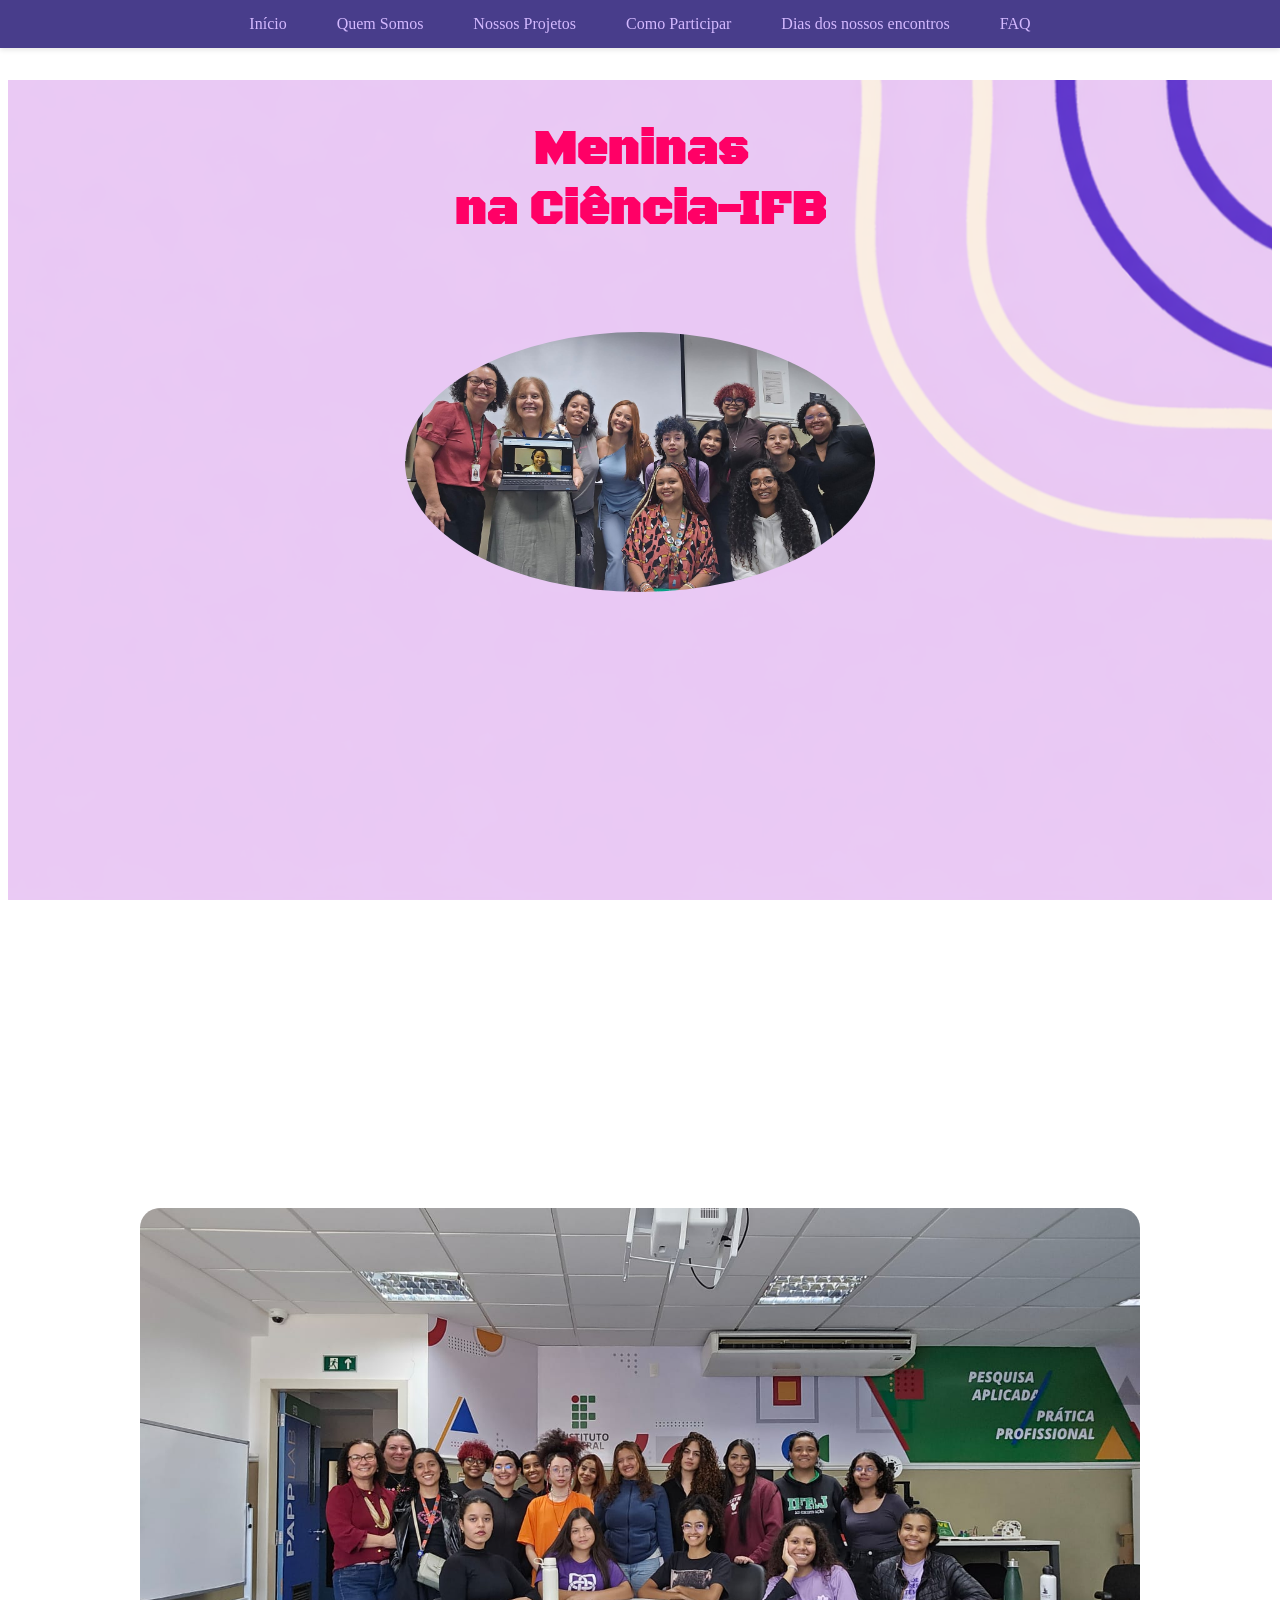
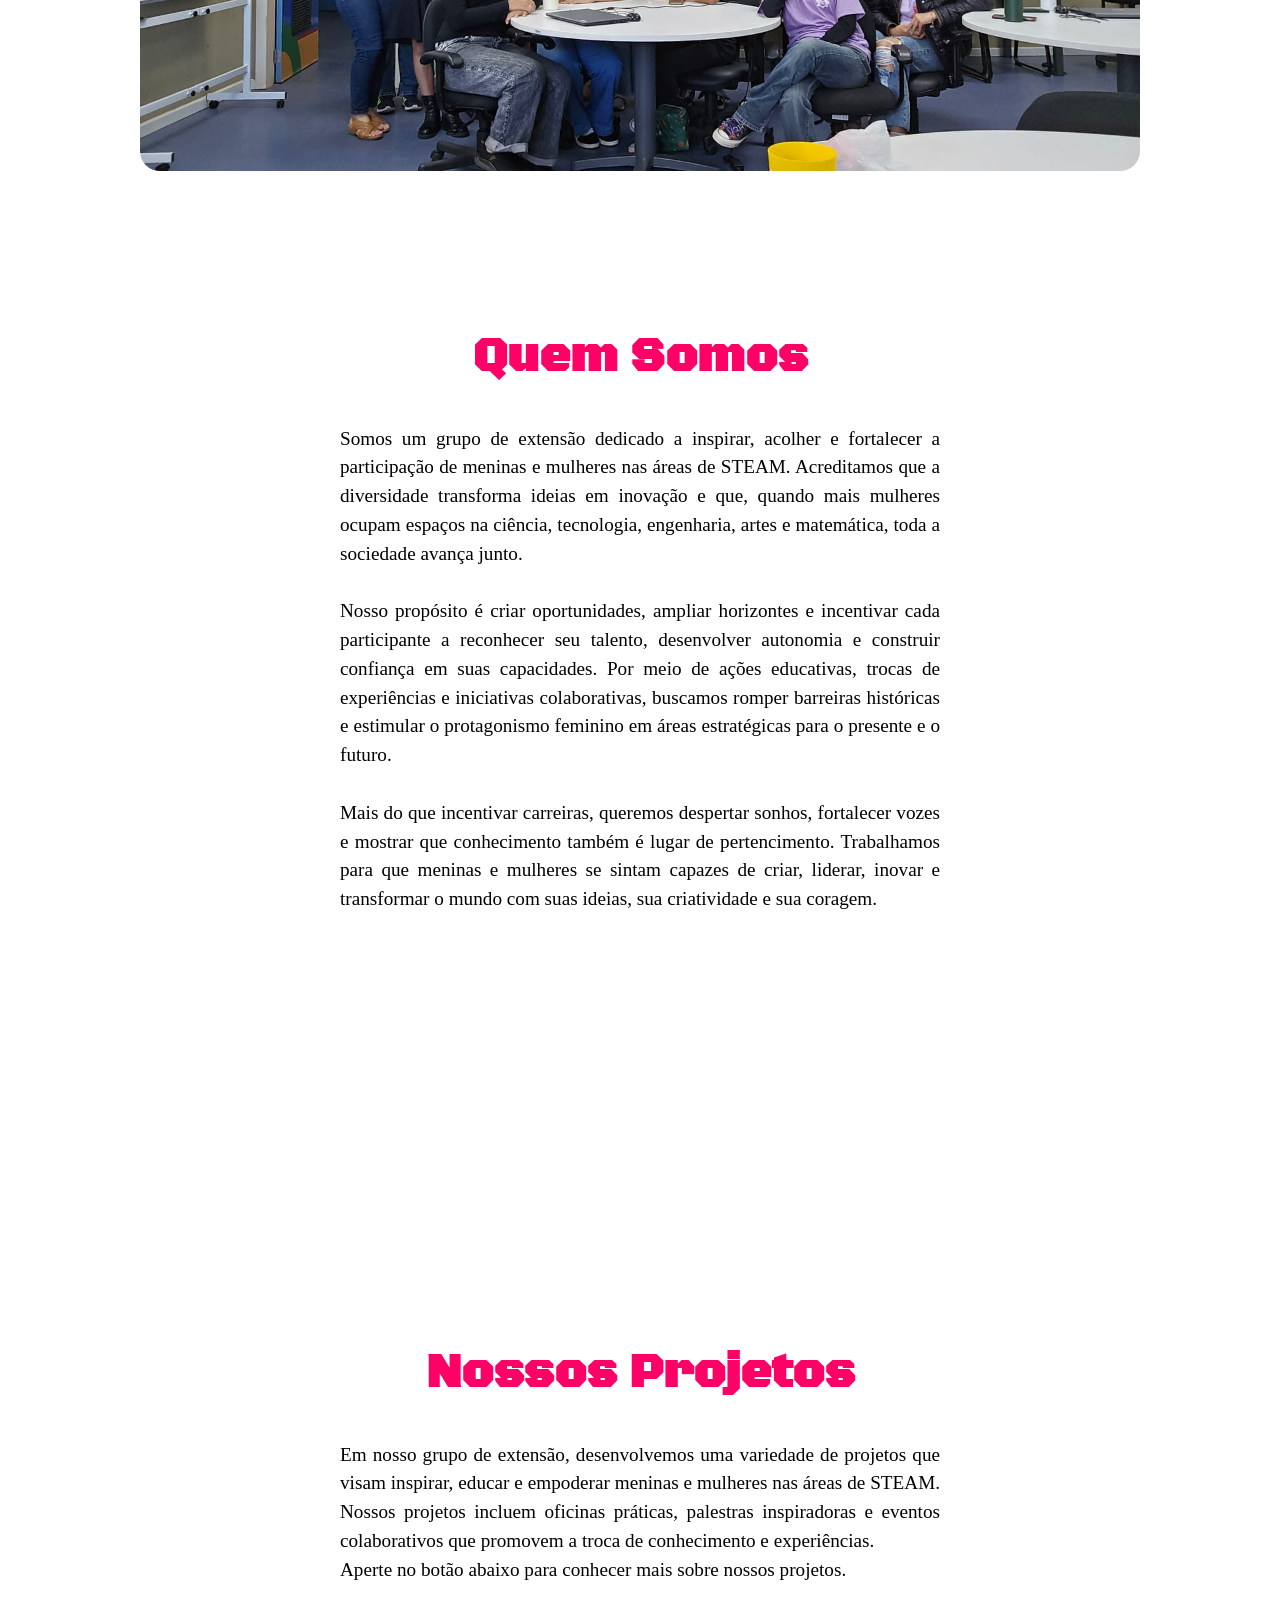
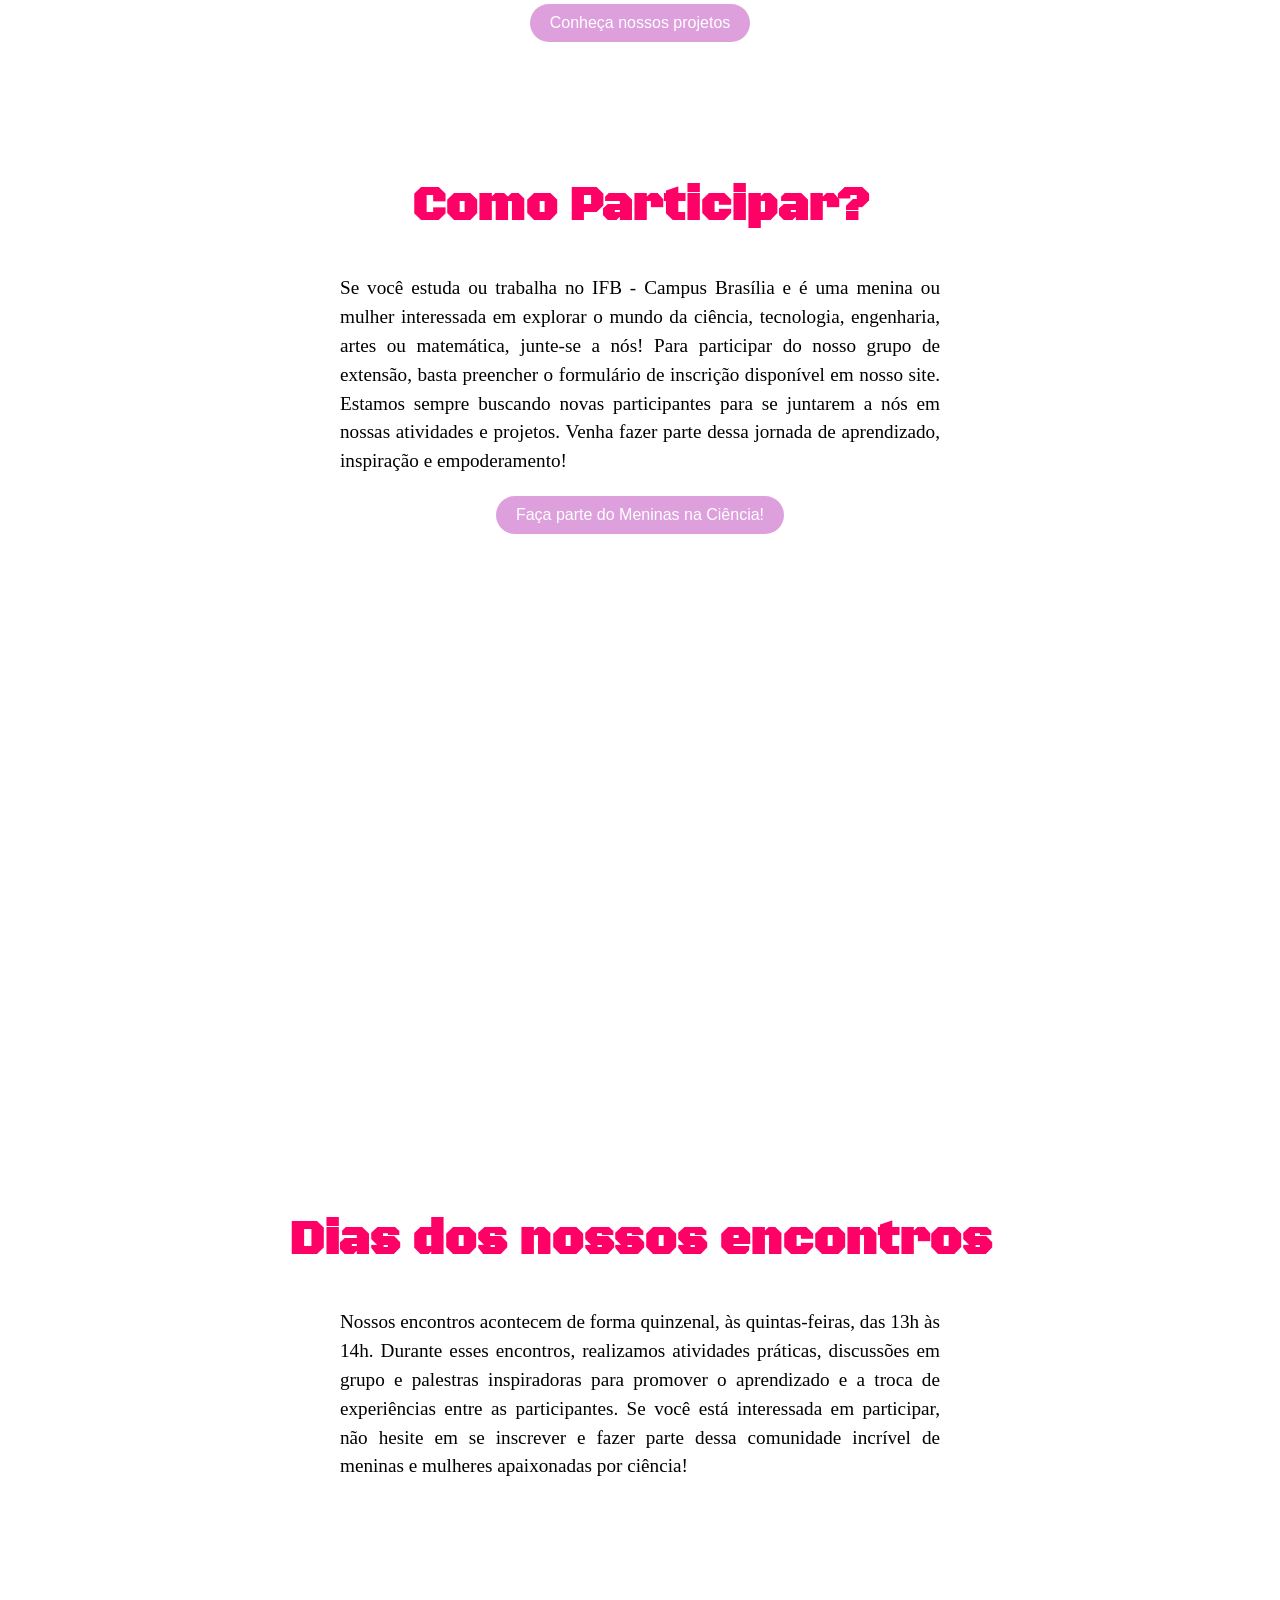
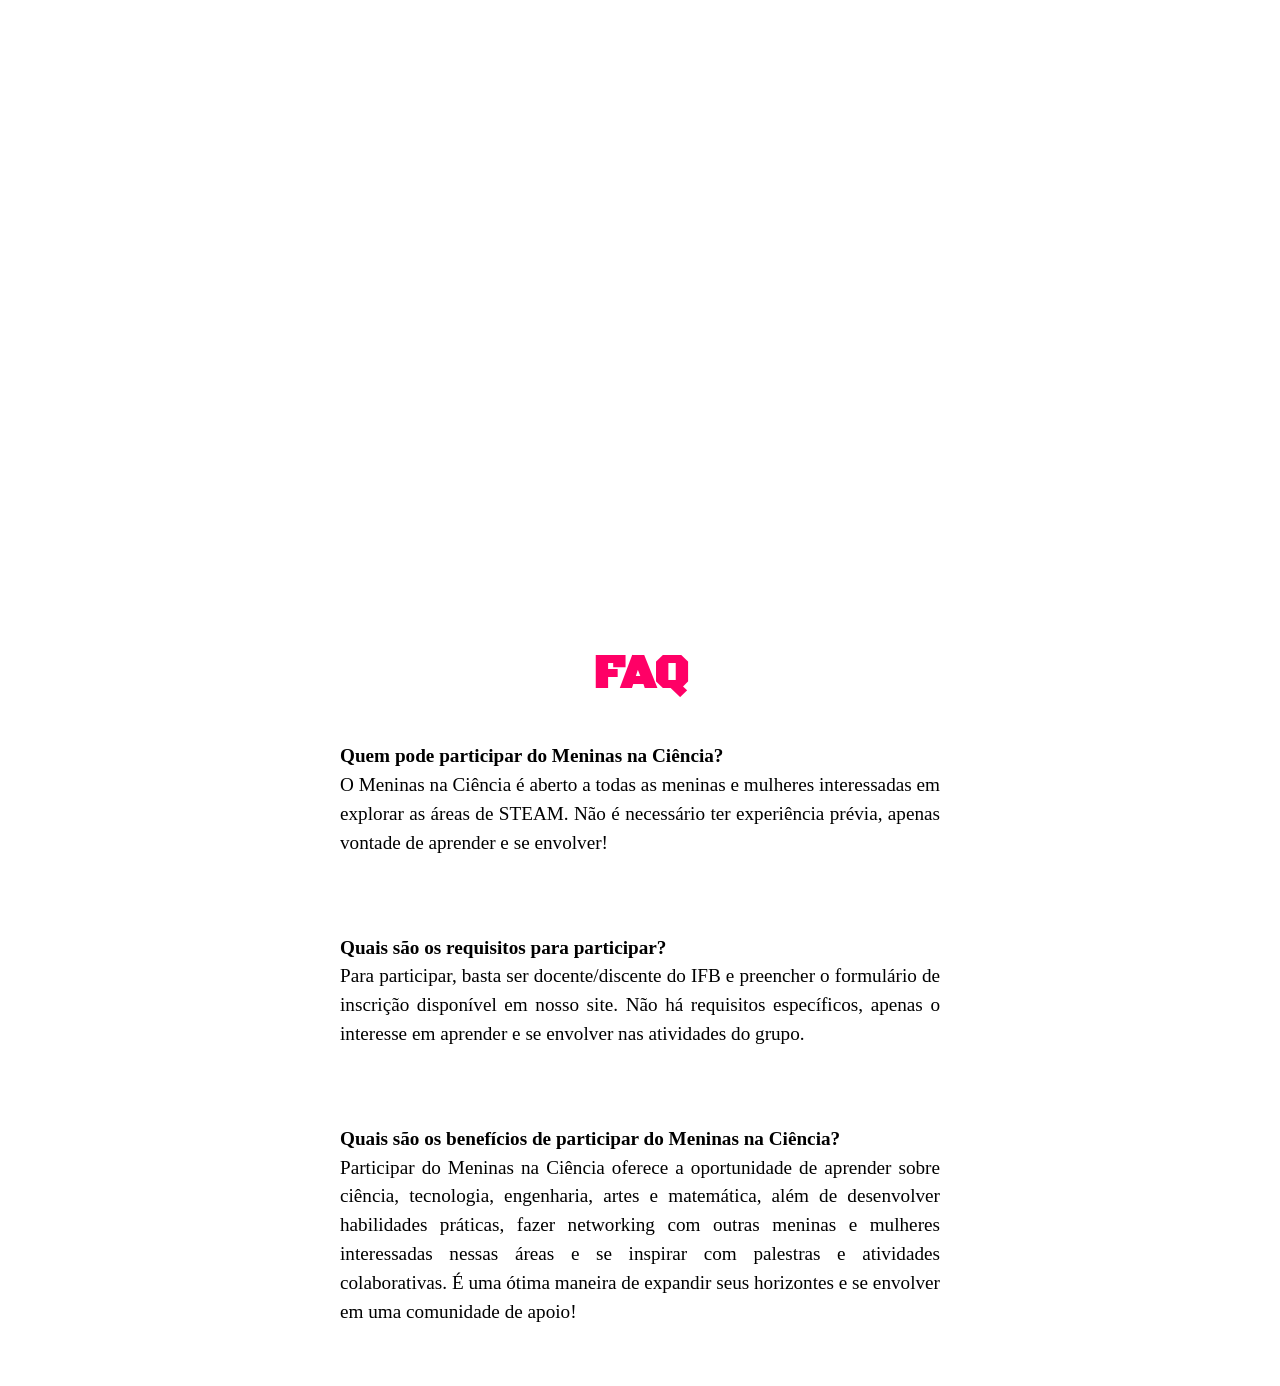
==== index.html @ 13a458b7 "Subindo meu site" ====
<!DOCTYPE html>
<html lang="en">
<head>
    <meta charset="UTF-8">
    <meta name="viewport" content="width=device-width, initial-scale=1.0">
    <link rel="stylesheet" href="styles.css">
    <link href="https://fonts.googleapis.com/css2?family=Black+Ops+One&display=swap" rel="stylesheet">
    <title>Site-Meninas-na-Ciência</title>
    
</head>
<body>
    <nav>
        <ul>
            <li><a href="#inicio">Início</a></li>
            <li><a href="#quem-somos">Quem Somos</a></li>
            <li><a href="#projetos">Nossos Projetos</a></li>
            <li><a href="#participar">Como Participar</a></li>
            <li><a href="#encontros">Dias dos nossos encontros</a></li>
            <li><a href="#faq">FAQ</a></li>
        </ul>
    </nav>

    <main id="inicio">
        <h1> Meninas </h1>
        <h1>na Ciência-IFB</h1> <br><br><br><br>
        <img src="assets/meninas_na_ciencia.jpeg" alt="Meninas na Ciência" class="img-meninas">
    </main>
    <br><br><br><br><br><br>
    <section id = img-mnc>
        <img src="assets/mnc.jpeg" alt="Meninas na Ciência - confraternização" class="img-meninas2">
    </section> <br><br><br><br>
    <section id="quem-somos">
        <h1>Quem Somos</h1> <br>
        <p>Somos um grupo de extensão dedicado a inspirar, acolher e fortalecer a participação de meninas e mulheres nas áreas de STEAM. Acreditamos que a diversidade transforma ideias em inovação e que, quando mais mulheres ocupam espaços na ciência, tecnologia, engenharia, artes e matemática, toda a sociedade avança junto.

<br><br>Nosso propósito é criar oportunidades, ampliar horizontes e incentivar cada participante a reconhecer seu talento, desenvolver autonomia e construir confiança em suas capacidades. Por meio de ações educativas, trocas de experiências e iniciativas colaborativas, buscamos romper barreiras históricas e estimular o protagonismo feminino em áreas estratégicas para o presente e o futuro.

<br><br>Mais do que incentivar carreiras, queremos despertar sonhos, fortalecer vozes e mostrar que conhecimento também é lugar de pertencimento. Trabalhamos para que meninas e mulheres se sintam capazes de criar, liderar, inovar e transformar o mundo com suas ideias, sua criatividade e sua coragem.</p>
    </section>
   <br><br>
    <section id="projetos">
        <h1>Nossos Projetos</h1> <br>
        <p>Em nosso grupo de extensão, desenvolvemos uma variedade de projetos que visam inspirar, educar e empoderar meninas e mulheres nas áreas de STEAM. Nossos projetos incluem oficinas práticas, palestras inspiradoras e eventos colaborativos que promovem a troca de conhecimento e experiências. <br> Aperte no botão abaixo para conhecer mais sobre nossos projetos.</p>
        <a href="projetos.html"><button class="btn-projetos">Conheça nossos projetos</button></a>
    </section>

    <br><br><br>
    <section id="participar">
        <h1>Como Participar?</h1> <br>
        <p>Se você estuda ou trabalha no IFB - Campus Brasília e é uma menina ou mulher interessada em explorar o mundo da ciência, tecnologia, engenharia, artes ou matemática, junte-se a nós! Para participar do nosso grupo de extensão, basta preencher o formulário de inscrição disponível em nosso site. Estamos sempre buscando novas participantes para se juntarem a nós em nossas atividades e projetos. Venha fazer parte dessa jornada de aprendizado, inspiração e empoderamento!</p>
        <a href="cadastro.html"><button class="btn-participar">Faça parte do Meninas na Ciência!</button></a>
    </section>
    <br><br><br>
    <section id="encontros">
        <h1>Dias dos nossos encontros</h1> <br>
        <p>Nossos encontros acontecem de forma quinzenal, às quintas-feiras, das 13h às 14h. Durante esses encontros, realizamos atividades práticas, discussões em grupo e palestras inspiradoras para promover o aprendizado e a troca de experiências entre as participantes. Se você está interessada em participar, não hesite em se inscrever e fazer parte dessa comunidade incrível de meninas e mulheres apaixonadas por ciência!</p>
    </section>

    <br><br><br>
    <section id="faq">
        <h1>FAQ</h1> <br>
        <p><strong>Quem pode participar do Meninas na Ciência?</strong><br>
        O Meninas na Ciência é aberto a todas as meninas e mulheres interessadas em explorar as áreas de STEAM. Não é necessário ter experiência prévia, apenas vontade de aprender e se envolver!</p>
        <br><br>
        <p><strong>Quais são os requisitos para participar?</strong><br>
        Para participar, basta ser docente/discente do IFB e preencher o formulário de inscrição disponível em nosso site. Não há requisitos específicos, apenas o interesse em aprender e se envolver nas atividades do grupo.</p>
        <br><br>
        <p><strong>Quais são os benefícios de participar do Meninas na Ciência?</strong><br>
        Participar do Meninas na Ciência oferece a oportunidade de aprender sobre ciência, tecnologia, engenharia, artes e matemática, além de desenvolver habilidades práticas, fazer networking com outras meninas e mulheres interessadas nessas áreas e se inspirar com palestras e atividades colaborativas. É uma ótima maneira de expandir seus horizontes e se envolver em uma comunidade de apoio!</p>
    </section>
</body>
</html>
---- styles.css ----
body {
  margin-top: 80px; 
  
  text-align: center;
  padding: 0;
  height: 100vh; 

}
#inicio {
  background-image: url('assets/img_fundo.png'); 
  background-size: cover; 
  background-repeat: no-repeat; 
  background-position: center; 
  background-attachment: fixed;
  padding: 40px 0;
  min-height: 100vh;
}
#quem-somos {
background-image: url('assets/img_fundo.png'); 
  background-size: cover; 
  background-repeat: no-repeat; 
  background-position: center; 
  background-attachment: fixed;
  padding: 40px 0;
  min-height: 100vh;
}

#projetos,#img-mnc,#faq {
  background-color: white;
  background-size: cover; 
  background-repeat: no-repeat; 
  background-position: center; 
  background-attachment: fixed;
  padding: 40px 0;
  min-height: 10vh;
}
#participar, #encontros {
  background-image: url('assets/img2_fundo.png'); 
  background-size: cover; 
  background-repeat: no-repeat; 
  background-position: center; 
  background-attachment: fixed;
  padding: 40px 0;
  min-height: 100vh;
}
.img-meninas {
  width: 470px;
  height: 260px;
  border-radius: 50%;
  object-fit: cover;
  margin: 20px auto;
}

.img-meninas2 {
  width: 100%;
  max-width: 1000px;
  border-radius: 20px;     
  object-fit: cover;
}
h1 {
  font-family:'Black Ops One', cursive;
  font-size: 3em; 
  margin-bottom: 20px; 
  margin-block-start: 0;
  margin-block-end: 0;
  color:#ff0066;
}
nav {
  position: fixed;           
  top: 0;                    
  left: 0;
  right: 0;                  
  background-color:darkslateblue ;    
  z-index: 1000;            
  box-shadow: 0 2px 5px rgba(0, 0, 0, 0.1); 
}

nav ul {
  display: flex;             
  justify-content: center;   
  list-style: none;          
  padding: 0;               
  margin: 0;
  gap: 30px;                
}

nav a {
  display: block;
  padding: 15px 10px;        
  text-decoration: none;
  color: rgb(212, 185, 255);            
}

nav a:hover {
  color: white;          
}

p {
  font-size: 1.2em; 
  line-height: 1.5; 
  margin: 20px auto; 
  max-width: 600px; 
  color: black;
  text-align: justify;
}
button {
  padding: 10px 20px;
  font-size: 1em;
  color: rgb(255, 255, 255);
  background-color:plum; 
  border: none;
  border-radius: 40px;
  cursor: pointer;
}
.participantes {
  transition: all 0.3s ease;
}

.participantes:hover {
  transform: scale(1.1);
  box-shadow: 0 0 10px rgba(255, 105, 180, 0.5); 
}
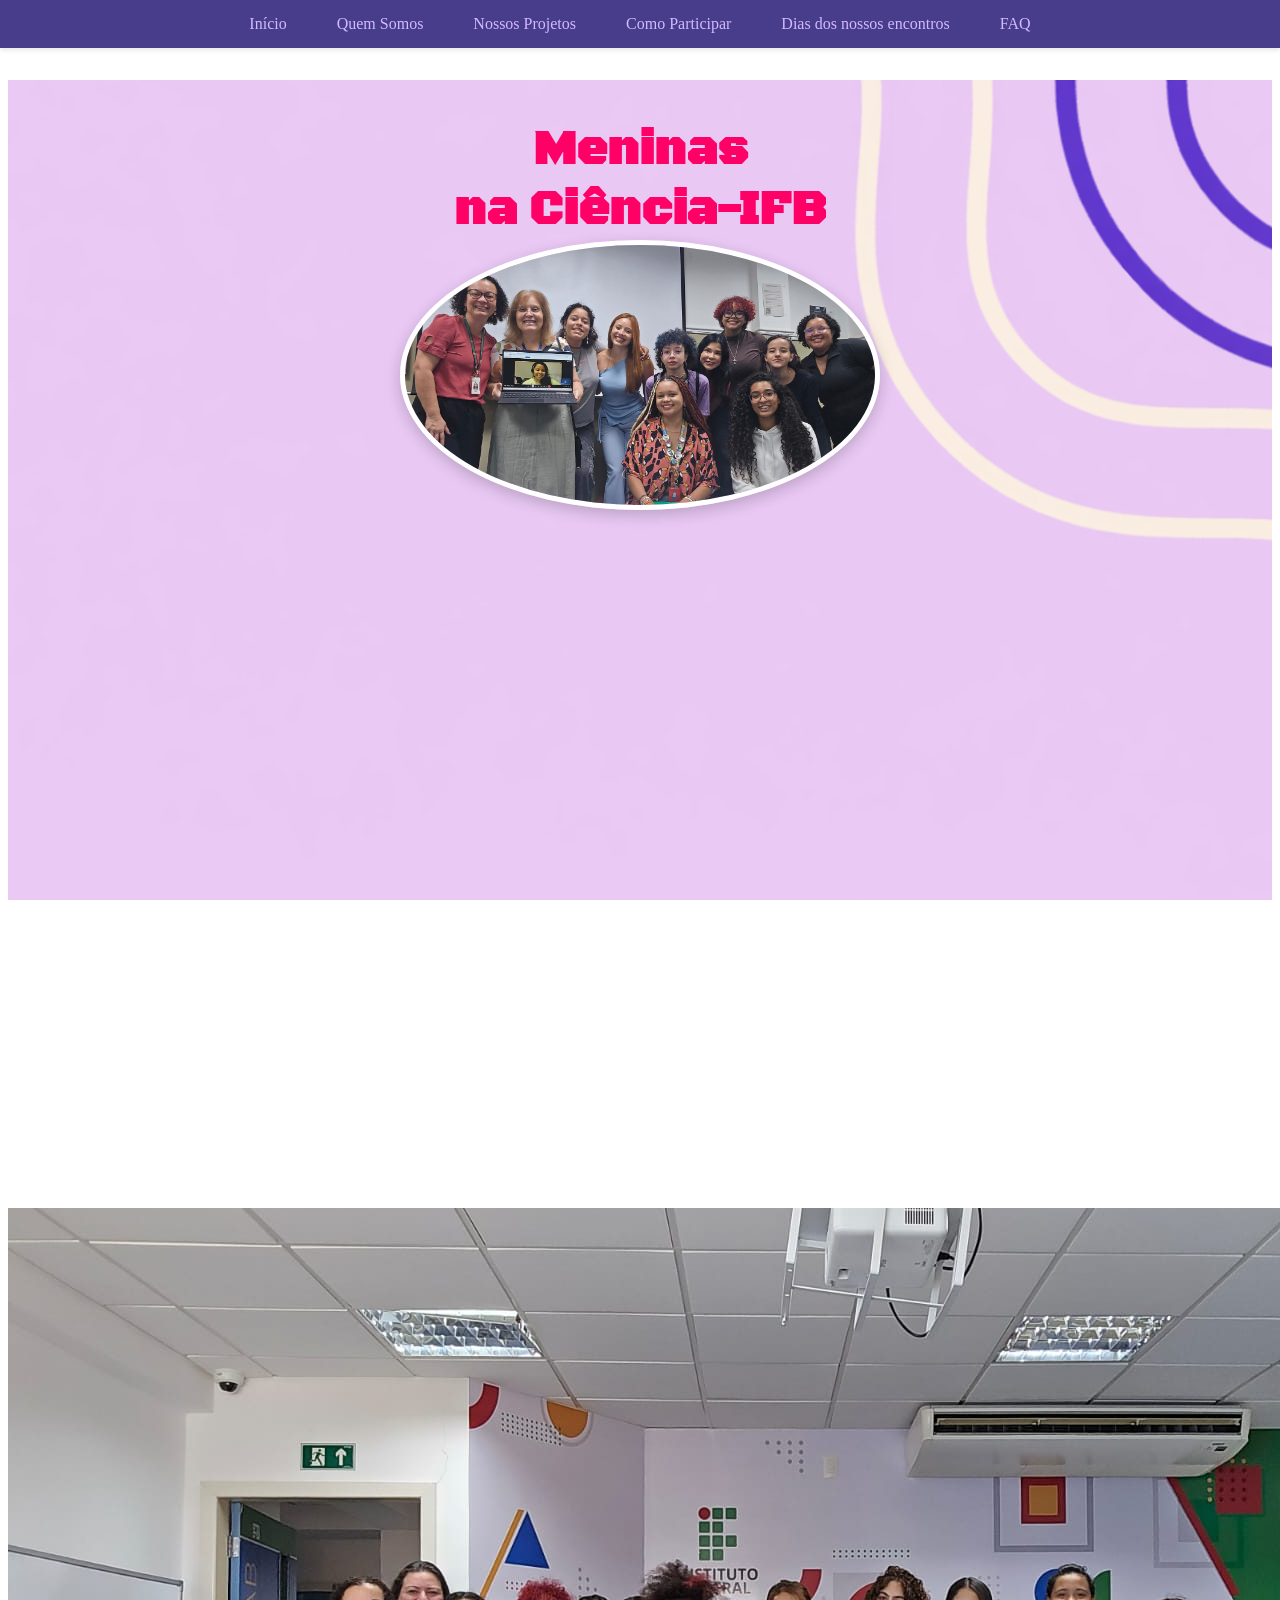
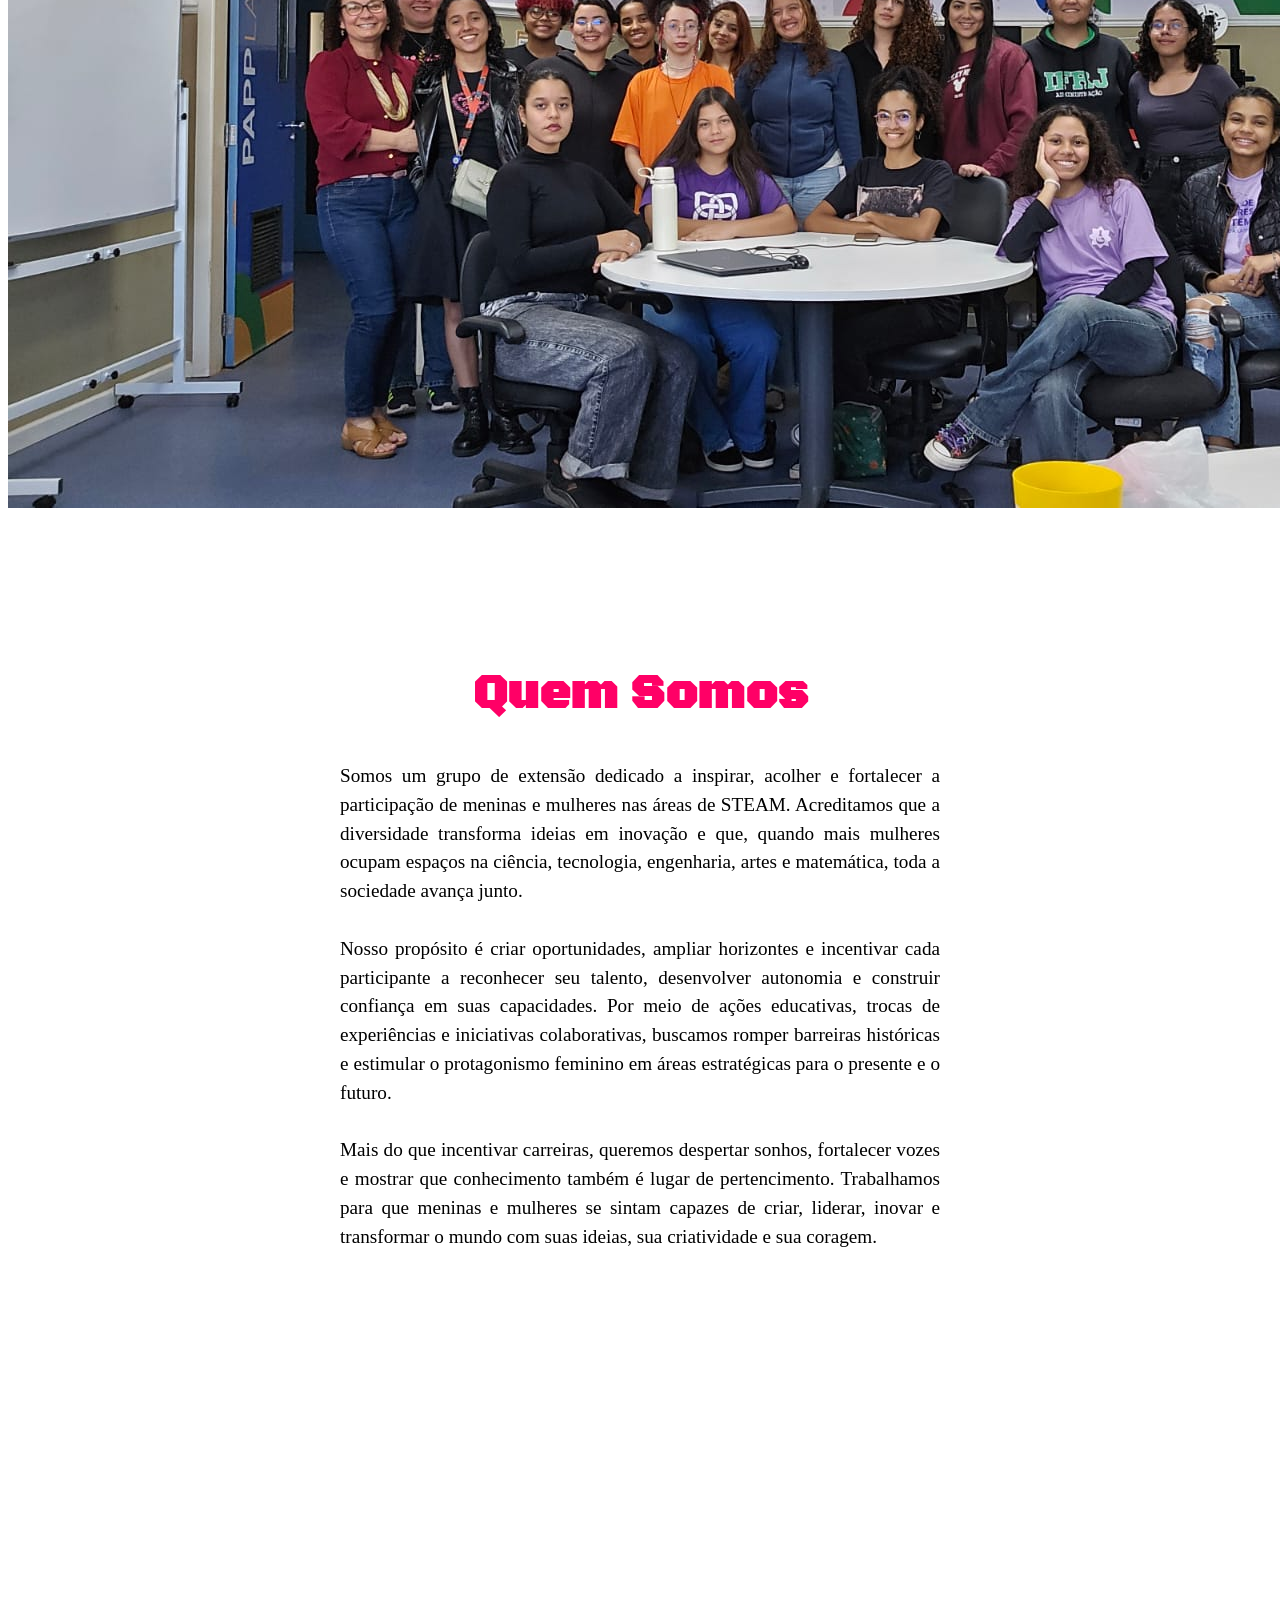
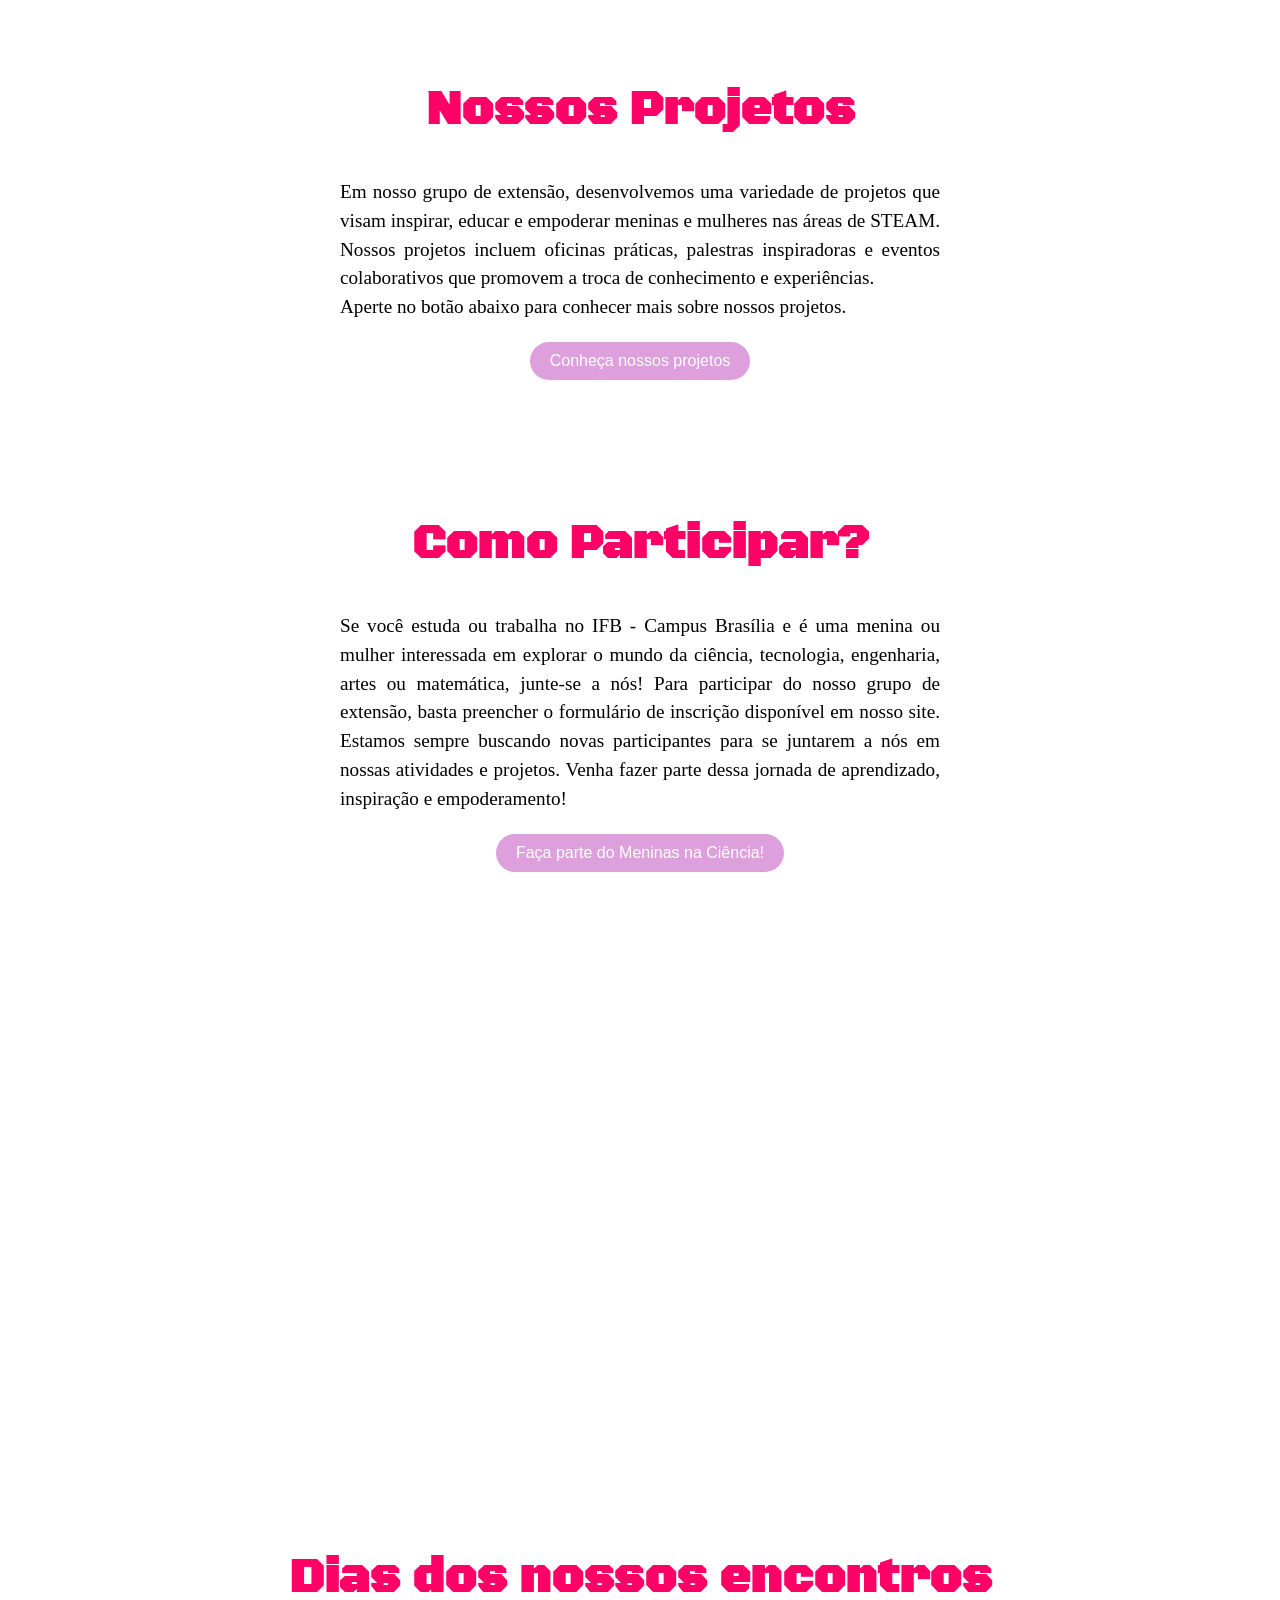
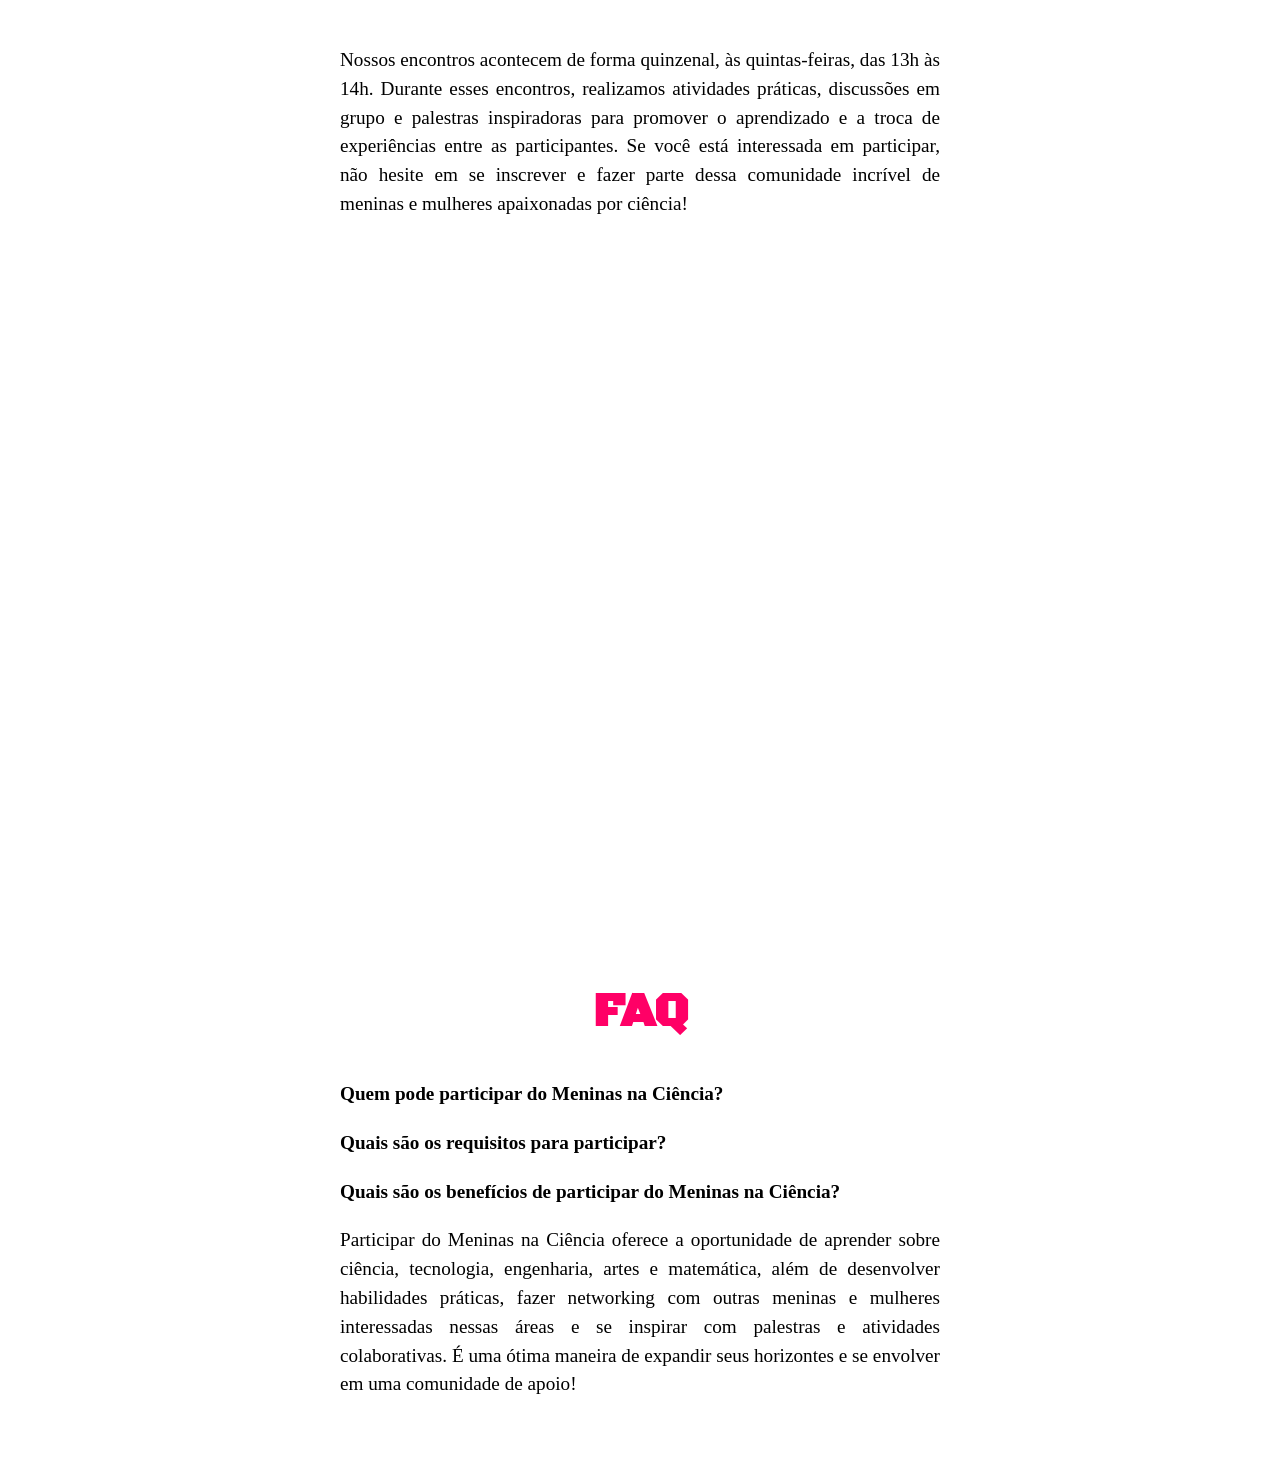
==== commit 54374948: "Salvando meus ajustes e testes antes da atualização" ====
--- a/index.html
+++ b/index.html
@@ -1,10 +1,11 @@
 <!DOCTYPE html>
-<html lang="en">
+<html lang="pt-BR">
 <head>
     <meta charset="UTF-8">
     <meta name="viewport" content="width=device-width, initial-scale=1.0">
-    <link rel="stylesheet" href="styles.css">
+    <link rel="stylesheet" href="css/styles.css">
     <link href="https://fonts.googleapis.com/css2?family=Black+Ops+One&display=swap" rel="stylesheet">
+    <link rel="icon" type="image/png" href="assets/img_site/img_logo.png">
     <title>Site-Meninas-na-Ciência</title>
     
 </head>
@@ -20,14 +21,18 @@
         </ul>
     </nav>
 
-    <main id="inicio">
-        <h1> Meninas </h1>
-        <h1>na Ciência-IFB</h1> <br><br><br><br>
-        <img src="assets/meninas_na_ciencia.jpeg" alt="Meninas na Ciência" class="img-meninas">
-    </main>
+<main id="inicio" class="hero-section">
+    <div class="container">
+        <h1 class="titulo-principal">Meninas <br><span>na Ciência-IFB</span></h1>
+        <div class="moldura-foto">
+            <img src="assets/img_site/meninas_na_ciencia.jpeg" alt="Meninas na Ciência" class="img-meninas">
+        </div>
+    </div>
+</main>
+
     <br><br><br><br><br><br>
-    <section id = img-mnc>
-        <img src="assets/mnc.jpeg" alt="Meninas na Ciência - confraternização" class="img-meninas2">
+    <section id="img-mnc">
+        <img src="assets/img_site/mnc.jpeg" alt="Meninas na Ciência - confraternização" class="img-meninas2">
     </section> <br><br><br><br>
     <section id="quem-somos">
         <h1>Quem Somos</h1> <br>
@@ -41,14 +46,14 @@
     <section id="projetos">
         <h1>Nossos Projetos</h1> <br>
         <p>Em nosso grupo de extensão, desenvolvemos uma variedade de projetos que visam inspirar, educar e empoderar meninas e mulheres nas áreas de STEAM. Nossos projetos incluem oficinas práticas, palestras inspiradoras e eventos colaborativos que promovem a troca de conhecimento e experiências. <br> Aperte no botão abaixo para conhecer mais sobre nossos projetos.</p>
-        <a href="projetos.html"><button class="btn-projetos">Conheça nossos projetos</button></a>
+        <a href="pages/projetos.html"><button class="btn-projetos">Conheça nossos projetos</button></a>
     </section>
 
     <br><br><br>
     <section id="participar">
         <h1>Como Participar?</h1> <br>
         <p>Se você estuda ou trabalha no IFB - Campus Brasília e é uma menina ou mulher interessada em explorar o mundo da ciência, tecnologia, engenharia, artes ou matemática, junte-se a nós! Para participar do nosso grupo de extensão, basta preencher o formulário de inscrição disponível em nosso site. Estamos sempre buscando novas participantes para se juntarem a nós em nossas atividades e projetos. Venha fazer parte dessa jornada de aprendizado, inspiração e empoderamento!</p>
-        <a href="cadastro.html"><button class="btn-participar">Faça parte do Meninas na Ciência!</button></a>
+        <a href="pages/cadastro.html"><button class="btn-participar">Faça parte do Meninas na Ciência!</button></a>
     </section>
     <br><br><br>
     <section id="encontros">
@@ -59,14 +64,35 @@
     <br><br><br>
     <section id="faq">
         <h1>FAQ</h1> <br>
-        <p><strong>Quem pode participar do Meninas na Ciência?</strong><br>
-        O Meninas na Ciência é aberto a todas as meninas e mulheres interessadas em explorar as áreas de STEAM. Não é necessário ter experiência prévia, apenas vontade de aprender e se envolver!</p>
-        <br><br>
-        <p><strong>Quais são os requisitos para participar?</strong><br>
-        Para participar, basta ser docente/discente do IFB e preencher o formulário de inscrição disponível em nosso site. Não há requisitos específicos, apenas o interesse em aprender e se envolver nas atividades do grupo.</p>
-        <br><br>
-        <p><strong>Quais são os benefícios de participar do Meninas na Ciência?</strong><br>
-        Participar do Meninas na Ciência oferece a oportunidade de aprender sobre ciência, tecnologia, engenharia, artes e matemática, além de desenvolver habilidades práticas, fazer networking com outras meninas e mulheres interessadas nessas áreas e se inspirar com palestras e atividades colaborativas. É uma ótima maneira de expandir seus horizontes e se envolver em uma comunidade de apoio!</p>
+
+        <div class="faq-item">
+            <div class="pergunta-faq">
+                <p><strong>Quem pode participar do Meninas na Ciência?</strong></p>
+            </div>
+            <div class="resposta-faq" style="display: none;">    
+                <p>O Meninas na Ciência é aberto a todas as meninas e mulheres interessadas em explorar as áreas de STEAM. Não é necessário ter experiência prévia, apenas vontade de aprender e se envolver!</p>
+            </div>
+
+            <div class="faq-item">
+                <div class="pergunta-faq">        
+                    <p><strong>Quais são os requisitos para participar?</strong></p>
+                </div>
+                <div class="resposta-faq" style="display: none;">
+                    <p>Para participar, basta ser docente/discente do IFB e preencher o formulário de inscrição disponível em nosso site. Não há requisitos específicos, apenas o interesse em aprender e se envolver nas atividades do grupo.</p>
+                </div>
+            </div>
+
+            <div class="faq-item">
+                <div class="pergunta-faq">
+                    <p><strong>Quais são os benefícios de participar do Meninas na Ciência?</strong></p>
+                </div>
+                <div class="resposta-faq">
+                    <p>Participar do Meninas na Ciência oferece a oportunidade de aprender sobre ciência, tecnologia, engenharia, artes e matemática, além de desenvolver habilidades práticas, fazer networking com outras meninas e mulheres interessadas nessas áreas e se inspirar com palestras e atividades colaborativas. É uma ótima maneira de expandir seus horizontes e se envolver em uma comunidade de apoio!</p>
+                </div>
+            </div>
+        </div>
     </section>
+
+    <script src="script.js"></script>
 </body>
 </html>
--- a/css/styles.css
+++ b/css/styles.css
@@ -0,0 +1,132 @@
+body {
+  margin-top: 80px; 
+  
+  text-align: center;
+  padding: 0;
+  height: 100vh; 
+
+}
+#inicio {
+  background-image: url('../assets/img_site/img_fundo.png'); 
+  background-size: cover; 
+  background-repeat: no-repeat; 
+  background-position: center; 
+  background-attachment: fixed;
+  padding: 40px 0;
+  min-height: 100vh;
+}
+#quem-somos {
+background-image: url('../assets/img_site/img_fundo.png'); 
+  background-size: cover; 
+  background-repeat: no-repeat; 
+  background-position: center; 
+  background-attachment: fixed;
+  padding: 40px 0;
+  min-height: 100vh;
+}
+
+#projetos,#img-mnc,#faq {
+  background-color: white;
+  background-size: cover; 
+  background-repeat: no-repeat; 
+  background-position: center; 
+  background-attachment: fixed;
+  padding: 40px 0;
+  min-height: 10vh;
+}
+#participar, #encontros {
+  background-image: url('../assets/img_site/img2_fundo.png'); 
+  background-size: cover; 
+  background-repeat: no-repeat; 
+  background-position: center; 
+  background-attachment: fixed;
+  padding: 40px 0;
+  min-height: 100vh;
+}
+
+.moldura-foto {
+    width: 470px;
+    height: 260px;
+    margin: 0 auto;
+    border-radius: 50% / 50%; 
+    overflow: hidden;
+    border: 5px solid white;
+     box-shadow: 0 5px 15px rgba(0,0,0,0.2);
+}
+
+.img-meninas {
+    width: 100%;
+    height: 100%;
+    object-fit: cover;
+    margin: 0; 
+}
+
+
+.ativo {
+    color: white !important; 
+    border-bottom: 2px solid #ff0066;
+}
+
+h1 {
+  font-family:'Black Ops One', cursive;
+  font-size: 3em; 
+  margin-bottom: 20px; 
+  margin-block-start: 0;
+  margin-block-end: 0;
+  color:#ff0066;
+}
+nav {
+  position: fixed;           
+  top: 0;                    
+  left: 0;
+  right: 0;                  
+  background-color:darkslateblue ;    
+  z-index: 1000;            
+  box-shadow: 0 2px 5px rgba(0, 0, 0, 0.1); 
+}
+
+nav ul {
+  display: flex;             
+  justify-content: center;   
+  list-style: none;          
+  padding: 0;               
+  margin: 0;
+  gap: 30px;                
+}
+
+nav a {
+  display: block;
+  padding: 15px 10px;        
+  text-decoration: none;
+  color: rgb(212, 185, 255);            
+}
+
+nav a:hover {
+  color: white;          
+}
+
+p {
+  font-size: 1.2em; 
+  line-height: 1.5; 
+  margin: 20px auto; 
+  max-width: 600px; 
+  color: black;
+  text-align: justify;
+}
+button {
+  padding: 10px 20px;
+  font-size: 1em;
+  color: rgb(255, 255, 255);
+  background-color:plum; 
+  border: none;
+  border-radius: 40px;
+  cursor: pointer;
+}
+.participantes {
+  transition: all 0.3s ease;
+}
+
+.participantes:hover {
+  transform: scale(1.1);
+  box-shadow: 0 0 10px rgba(255, 105, 180, 0.5); 
+}
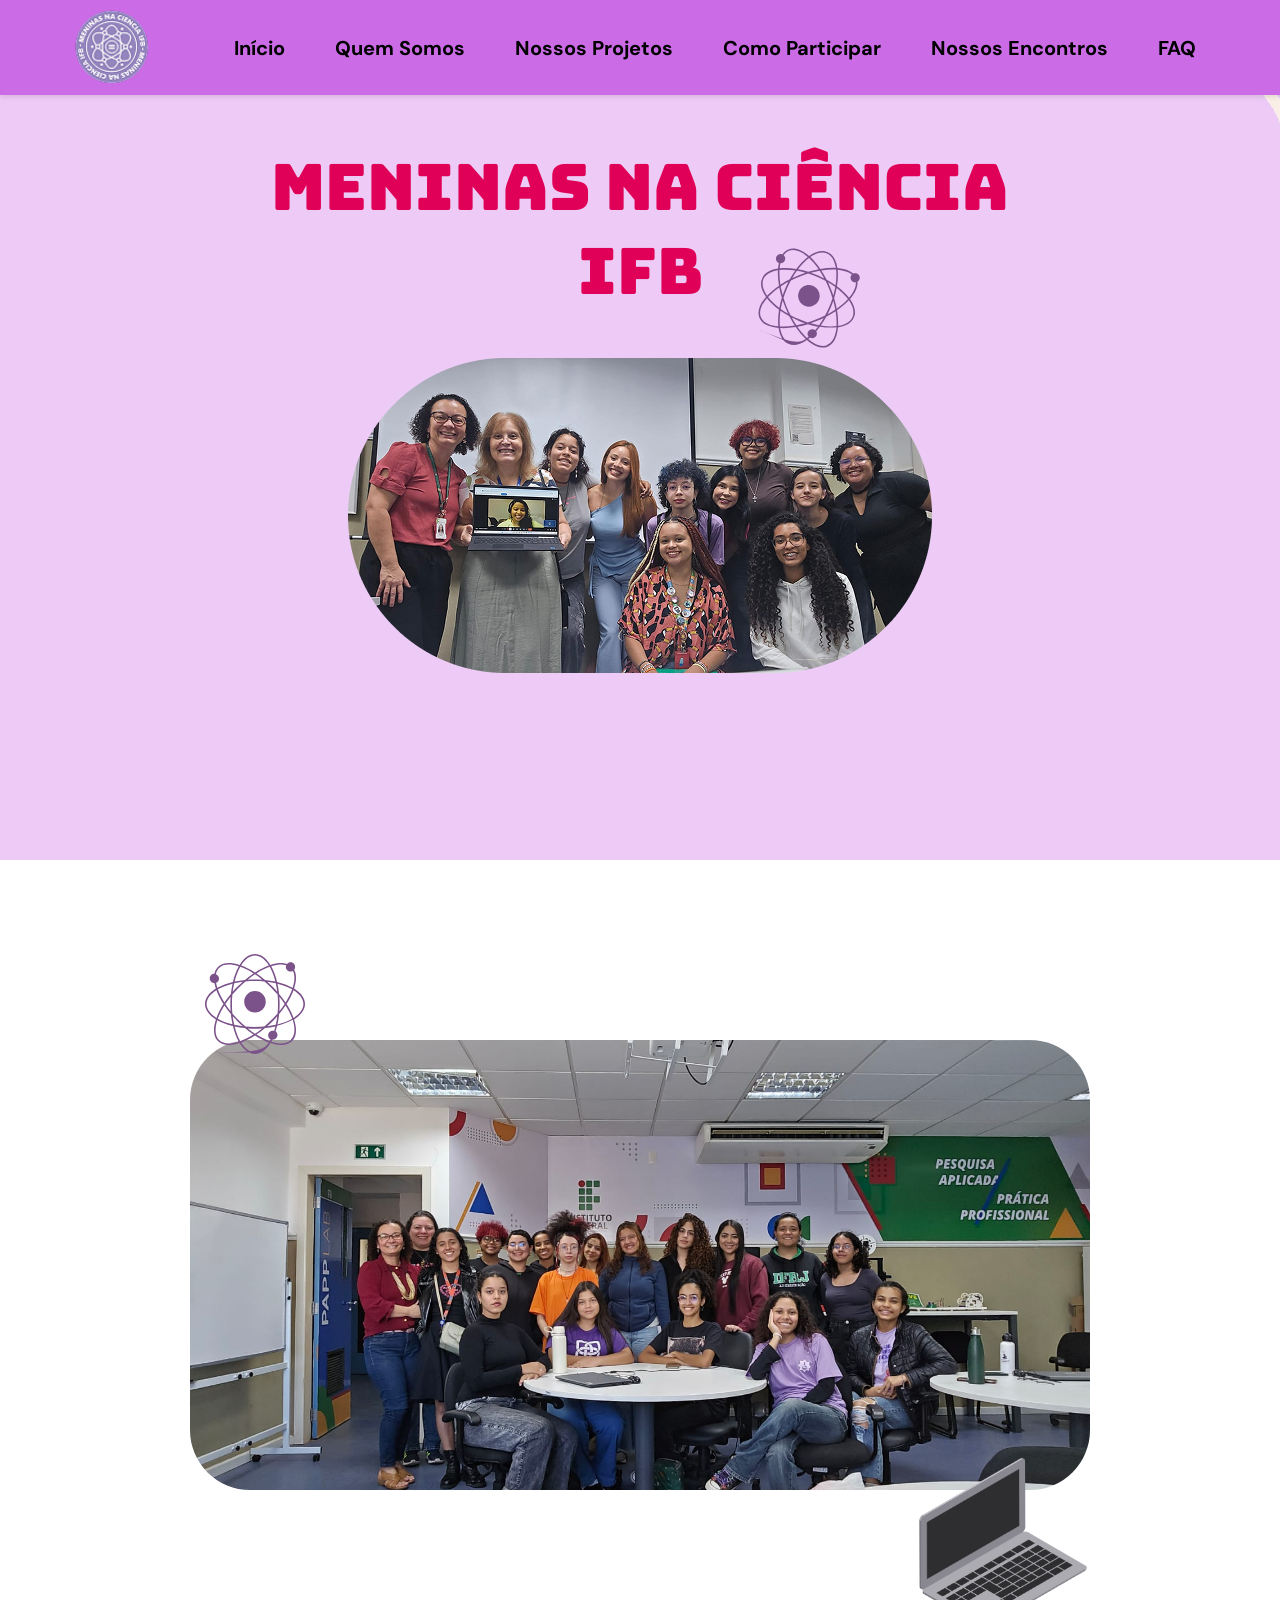
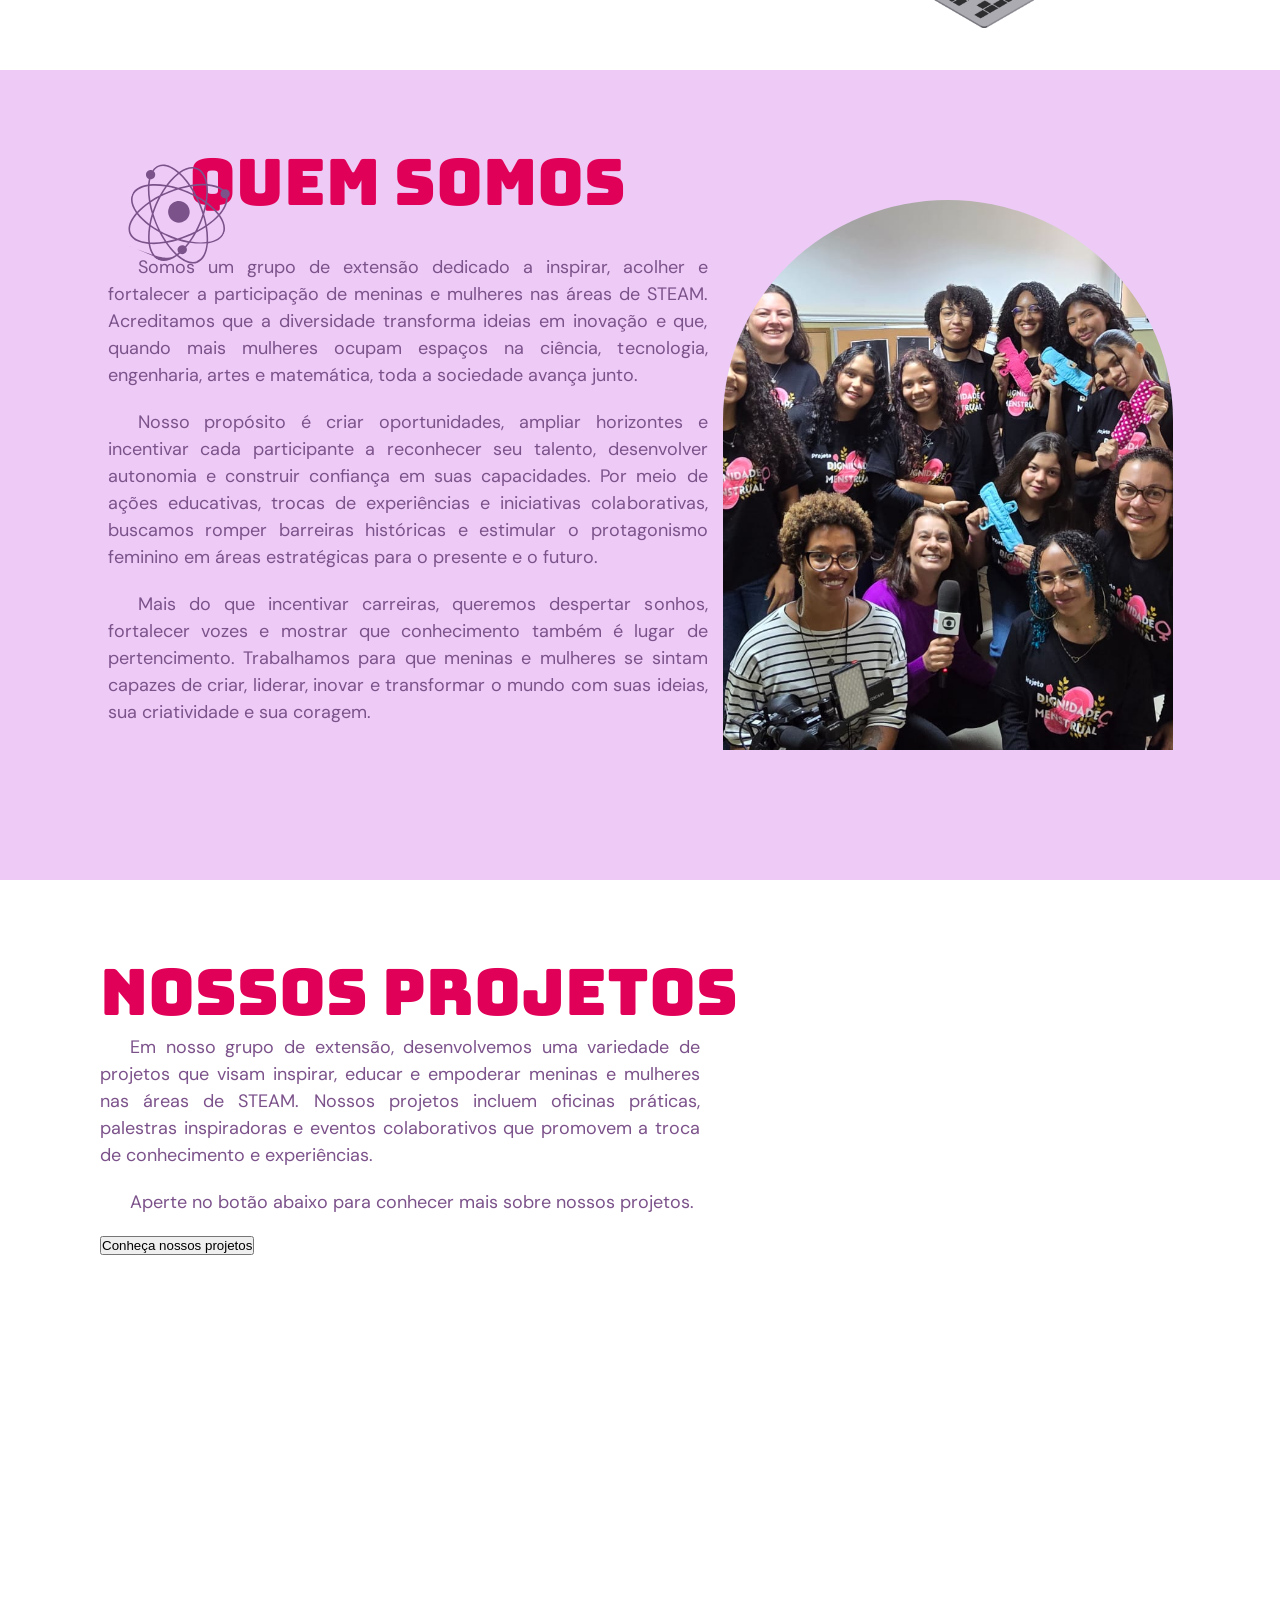
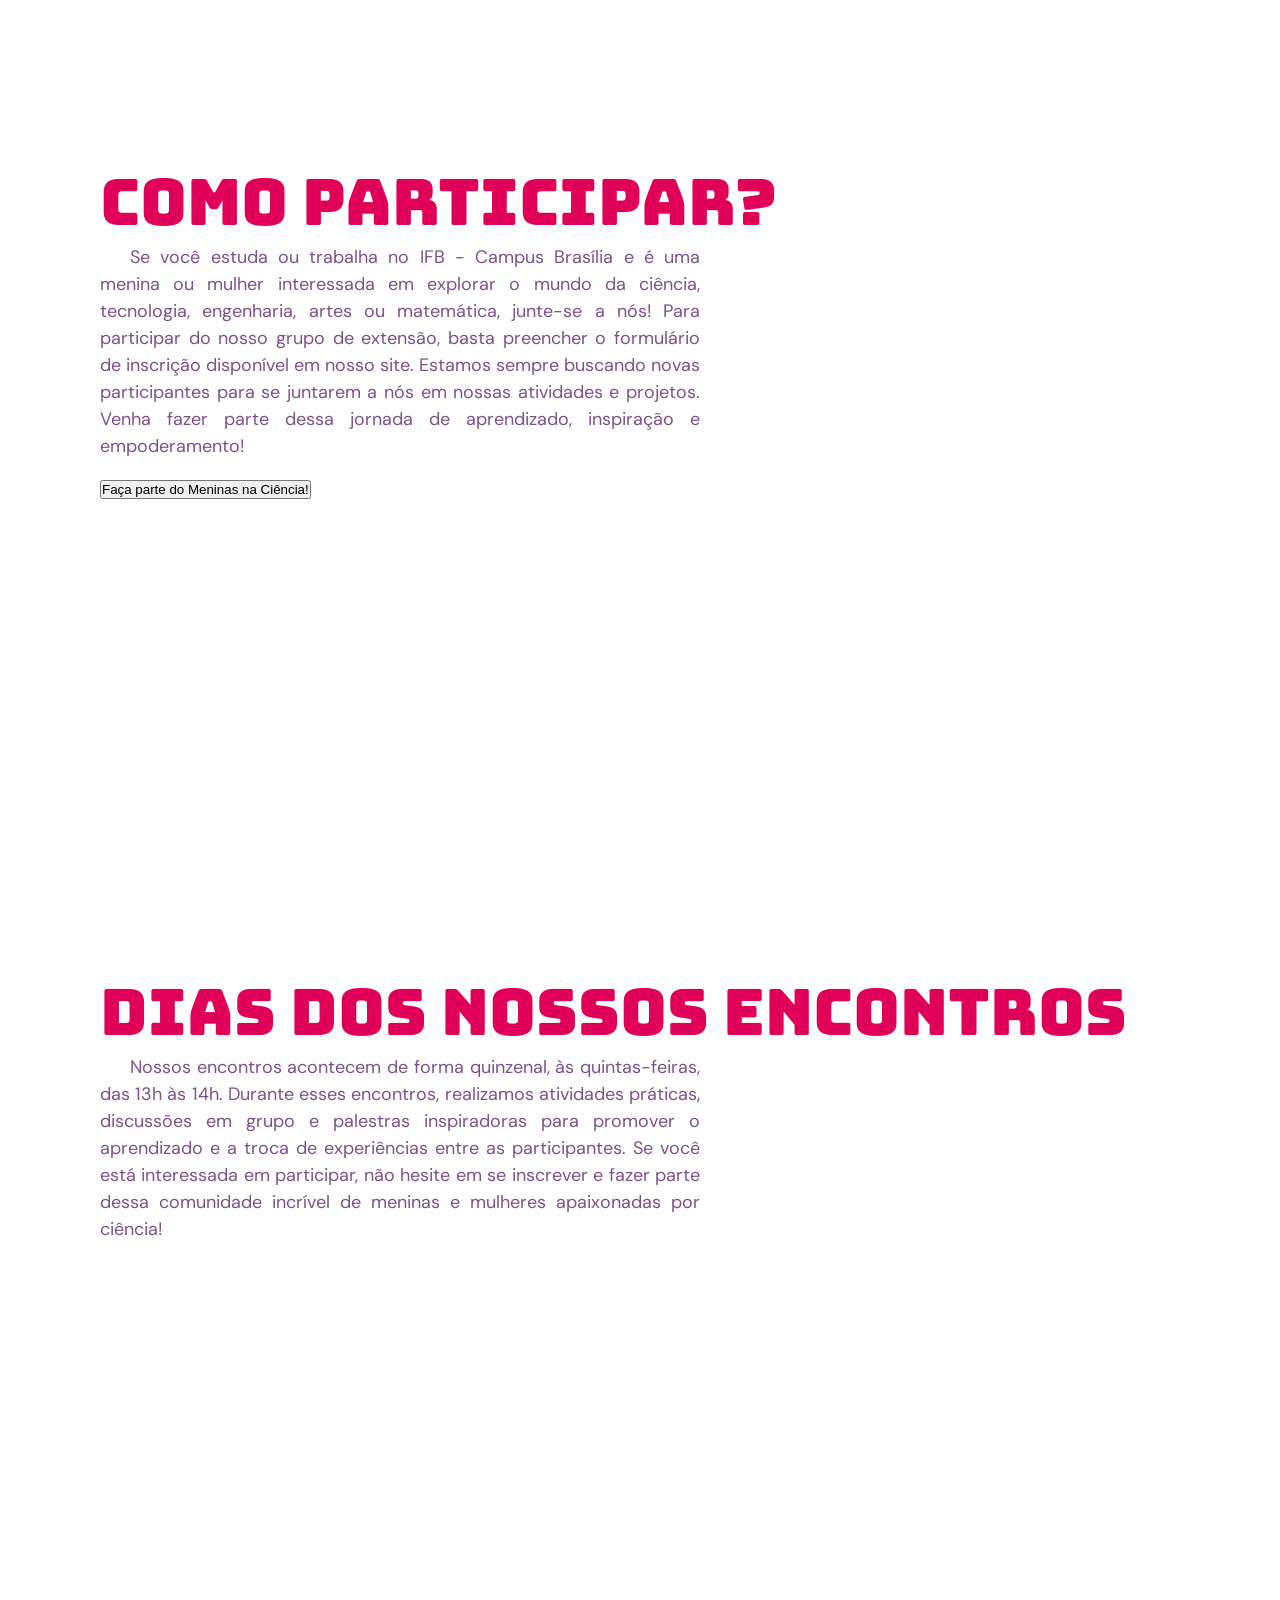
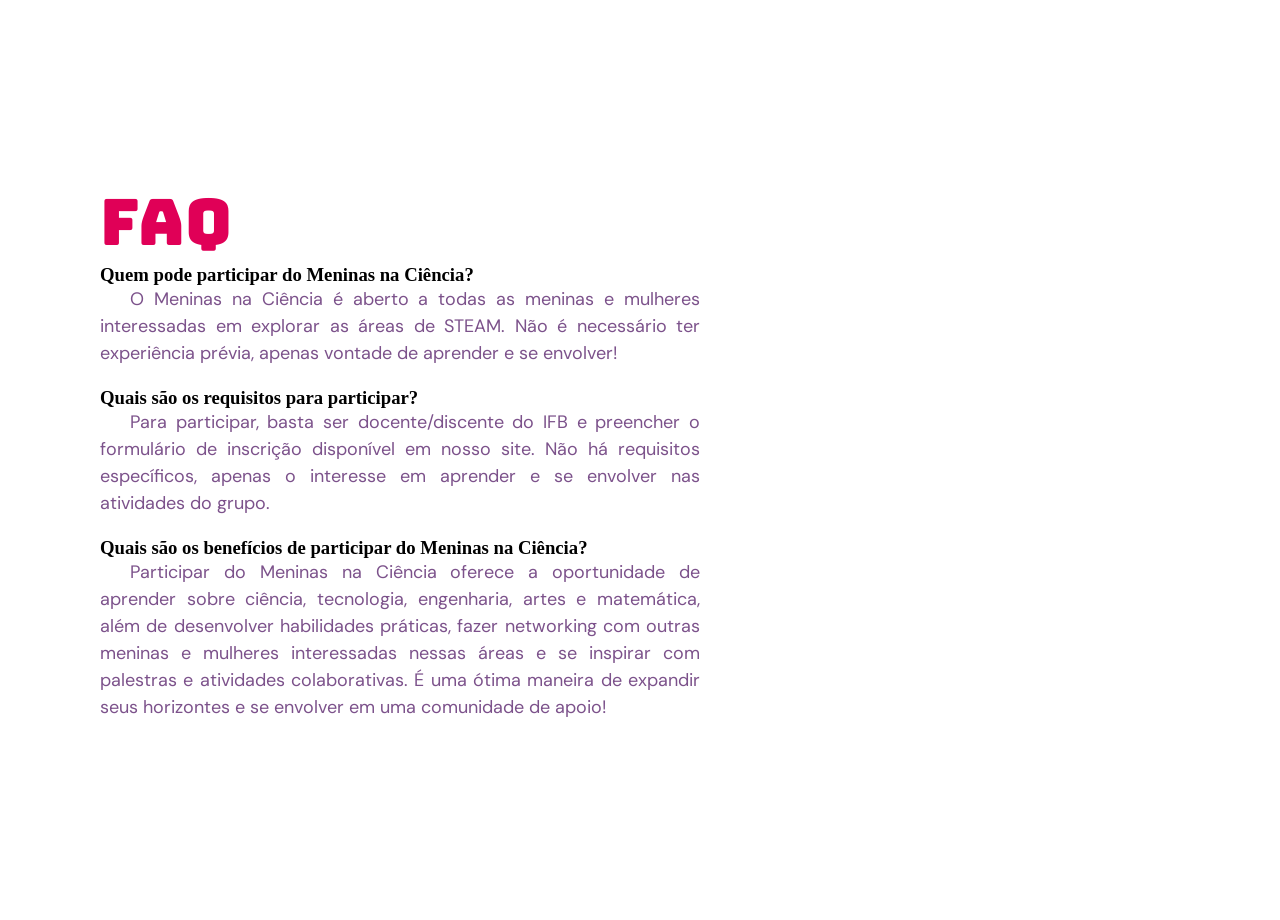
==== commit fa0bfe15: "Resolvendo conflitos de merge no index.html" ====
--- a/index.html
+++ b/index.html
@@ -1,98 +1,122 @@
 <!DOCTYPE html>
-<html lang="pt-BR">
+<html lang="pt-br">
+
 <head>
     <meta charset="UTF-8">
     <meta name="viewport" content="width=device-width, initial-scale=1.0">
     <link rel="stylesheet" href="css/styles.css">
-    <link href="https://fonts.googleapis.com/css2?family=Black+Ops+One&display=swap" rel="stylesheet">
-    <link rel="icon" type="image/png" href="assets/img_site/img_logo.png">
-    <title>Site-Meninas-na-Ciência</title>
-    
+    <link rel="stylesheet" href="css/variable.css">
+    <title>Meninas na Ciência</title>
 </head>
+
 <body>
-    <nav>
-        <ul>
-            <li><a href="#inicio">Início</a></li>
-            <li><a href="#quem-somos">Quem Somos</a></li>
-            <li><a href="#projetos">Nossos Projetos</a></li>
-            <li><a href="#participar">Como Participar</a></li>
-            <li><a href="#encontros">Dias dos nossos encontros</a></li>
-            <li><a href="#faq">FAQ</a></li>
-        </ul>
-    </nav>
-
-<main id="inicio" class="hero-section">
-    <div class="container">
-        <h1 class="titulo-principal">Meninas <br><span>na Ciência-IFB</span></h1>
-        <div class="moldura-foto">
-            <img src="assets/img_site/meninas_na_ciencia.jpeg" alt="Meninas na Ciência" class="img-meninas">
+    <header>
+        <img src="assets/img_site/Logo-Meninas-na-Ciencia-IFB.png" alt="Logo das Meninas na Ciência" id="img-logo">
+        <nav>
+            <ul>
+                <li><a href="#inicio">Início</a></li>
+                <li><a href="#quem-somos">Quem Somos</a></li>
+                <li><a href="#projetos">Nossos Projetos</a></li>
+                <li><a href="#participar">Como Participar</a></li>
+                <li><a href="#encontros">Nossos Encontros</a></li>
+                <li><a href="#faq">FAQ</a></li>
+            </ul>
+        </nav>
+    </header>
+    <main id="inicio">
+        <h1>Meninas na Ciência</h1>
+        <h1>IFB</h1>
+        <svg xmlns="http://www.w3.org/2000/svg" width="100" height="100" viewBox="0 0 480 480" fill="currentColor"
+            class="atomo-svg">
+            <path
+                d="M480 240c0-27-18.6-53.2-52.4-73.9 12.3-37.3 12.4-68.5.5-90.5 2.9-3.8 4.5-8.4 4.5-13.3 0-12.3-10-22.3-22.2-22.3-6.4 0-12.4 2.7-16.6 7.4-21-7-48.5-5.3-79.9 5-20.8-33.8-47-52.4-73.9-52.4s-53.2 18.6-73.9 52.4C120.2 37.3 83.3 40.7 62 62c-8.6 8.7-14.3 19.9-17 33.3-12.3 0-22.2 10-22.2 22.3s10 22.2 22.2 22.2h.6c1.5 8.4 3.8 17.2 6.7 26.3-33.7 20.7-52.3 46.9-52.3 73.9s18.6 53.2 52.4 73.9c-15.1 45.9-11.7 82.8 9.6 104.1 12.6 12.6 30.6 18.9 52.6 18.9 15.3 0 32.7-3.1 51.5-9.3 20.8 33.8 47 52.4 73.9 52.4s53.2-18.6 73.9-52.4c18.8 6.2 36.1 9.3 51.5 9.3 22 0 40-6.3 52.6-18.9 21.3-21.3 24.7-58.2 9.6-104.1 33.8-20.7 52.4-46.9 52.4-73.9zm-148.3 129.3c-2-.6-4.1-.9-6.2-.9-12.3 0-22.3 10-22.3 22.2 0 8.3 4.7 15.8 11.8 19.6-1.5 2.9-3 5.6-4.4 8.1-20.4-7.2-41.7-17.8-63.6-31.5 14-9.4 28-19.8 41.5-31.1 17.1-1.7 33.7-4.4 49.4-7.8-1.9 7.3-3.9 14.4-6.2 21.4zm-162.2 49.1c-11.1-19.4-20.5-43.6-27.2-70.4 15.7 3.4 32.2 6.1 49.3 7.8 13.5 11.3 27.4 21.7 41.5 31.1-21.9 13.7-43.2 24.3-63.6 31.5zM169.5 61.6c20.4 7.2 41.8 17.8 63.6 31.6-13.8 9.2-27.7 19.6-41.5 31-17.1 1.7-33.6 4.4-49.3 7.8 6.7-26.8 16.1-51 27.2-70.4zm141 0c11.1 19.4 20.5 43.6 27.2 70.4-15.7-3.4-32.2-6.1-49.3-7.8-13.6-11.4-27.5-21.8-41.4-31 21.8-13.8 43.1-24.4 63.5-31.6zm-11.8 285.4c8.5-7.5 16.8-15.3 24.9-23.4s15.9-16.4 23.3-24.9c-1.8 14.2-4.2 28-7.2 41.1-13.1 3-26.8 5.4-41 7.2zm-158.5-7.2c-3-13.2-5.4-27-7.2-41.1 7.5 8.5 15.8 16.8 23.9 24.9s16.4 15.9 24.9 23.4c-14.2-1.8-28.5-4.2-41.6-7.2zm41-206.7c-8.3 7.4-16.7 15.2-24.9 23.4-8.1 8.1-15.9 16.4-23.4 24.9 1.8-14.2 4.2-28 7.2-41.1 13.1-3 26.8-5.4 41.1-7.2zm13.4 215.4c-11.2-9.5-22.3-19.6-32.9-30.2-10.6-10.6-20.7-21.7-30.2-33-1.4-14.7-2.1-29.9-2.1-45.3s.7-30.6 2.1-45.3c9.5-11.2 19.6-22.3 30.2-32.9 10.8-10.8 21.9-21 32.9-30.3 14.7-1.4 30-2.1 45.3-2.1s30.6.7 45.3 2.1c11.2 9.5 22.3 19.6 32.9 30.2 10.6 10.6 20.8 21.7 30.3 33 1.4 14.7 2.1 30 2.1 45.3s-.7 30.8-2.2 45.3c-9.4 11.1-20.5 22.2-31.2 32.9-10.6 10.6-21.7 20.8-32.9 30.3-29.5 2.8-61.2 2.8-90.7 0zM123 274.9c-9.2-11.6-17.7-23.3-25.4-35 7.7-11.7 16.2-23.4 25.4-35-.8 11.5-1.2 23.2-1.2 35s.4 23.5 1.2 35zm234-69.8c9.2 11.5 17.7 23.2 25.4 35-7.8 11.8-16.3 23.5-25.4 34.9.8-11.4 1.2-23.1 1.2-34.9 0-11.8-.4-23.5-1.2-35zm-33.4-48.7c-8.1-8.1-16.4-15.9-24.9-23.4 14.2 1.8 27.9 4.2 41 7.2 3 13.1 5.4 26.8 7.2 41-7.5-8.5-15.3-16.8-23.3-24.8zm-48.7-33.4c-23-1.6-46.9-1.6-69.9 0 11.6-9.3 23.3-17.8 34.9-25.4 11.7 7.6 23.4 16.1 35 25.4zM124.2 191.6c-11.4 13.6-21.8 27.5-31 41.4-13.7-21.7-24.3-43-31.6-63.5 19.5-11.1 43.7-20.5 70.5-27.2-3.4 15.7-6.1 32.2-7.9 49.3zm-31 55.4c9.2 13.9 19.6 27.8 31 41.4 1.7 17 4.3 33.5 7.8 49.4-26.8-6.8-51-16.1-70.4-27.2 7.2-20.4 17.8-41.8 31.6-63.6zm111.9 110c11.5.8 23.2 1.2 35 1.2s23.5-.4 34.9-1.2c-11.5 9.1-23.2 17.7-34.9 25.4-11.8-7.7-23.5-16.2-35-25.4zm150.7-68.5c11.3-13.5 21.7-27.4 31.1-41.5 13.7 21.9 24.3 43.2 31.5 63.6-19.4 11.1-43.5 20.5-70.4 27.2 3.5-15.7 6.1-32.2 7.8-49.3zm31.1-55.4c-9.4-14-19.8-27.9-31.1-41.4-1.7-17.1-4.3-33.6-7.8-49.3 26.8 6.8 51 16.1 70.4 27.2-7.2 20.4-17.8 41.7-31.5 63.5zM389.7 54c-1 2.6-1.6 5.4-1.6 8.2 0 12.3 10 22.3 22.3 22.3 4.3 0 8.4-1.2 11.9-3.5 9.6 19.6 9.1 48-1.4 81.1-20.7-11.7-46.4-21.4-74.8-28.2-6.9-28.4-16.6-54.1-28.2-74.8 28.3-9.1 53-10.8 71.8-5.1zM240 7.6c23.9 0 47.4 16.8 66.6 47.3-21.3 7.7-43.6 19-66.5 33.6-22.8-14.6-45.2-25.9-66.6-33.6C192.6 24.4 216.1 7.6 240 7.6zM67.4 67.4c19-19 52.5-21.8 94.7-8.3-11.7 20.7-21.4 46.4-28.2 74.8-28.4 6.8-54 16.5-74.8 28.2-2.6-8.2-4.6-16.2-6-23.8 8.4-3.2 14.2-11.4 14.2-20.7 0-9.7-6-18-14.8-21 2.4-11.9 7.4-21.7 14.9-29.2zM7.6 240c0-23.9 16.8-47.4 47.3-66.6 7.8 21.5 19.1 43.9 33.7 66.6-14.6 22.8-25.9 45.2-33.6 66.6-30.5-19.2-47.4-42.7-47.4-66.6zm59.8 172.6c-19-19-21.8-52.6-8.3-94.7 20.7 11.7 46.4 21.4 74.8 28.2 6.9 28.4 16.6 54.1 28.2 74.8-42.2 13.5-75.7 10.6-94.7-8.3zM240 472.4c-23.9 0-47.4-16.8-66.6-47.3 21.3-7.7 43.7-19 66.6-33.6 22.9 14.6 45.2 25.9 66.6 33.6-19.2 30.5-42.7 47.3-240 47.3zm172.6-59.8c-19 19-52.5 21.8-94.7 8.3 1.4-2.6 2.9-5.3 4.4-8.2 1-1.5 2.1-1.5 3.2-1.5 12.3 0 22.3-10 22.3-22.3 0-7.2-3.4-13.8-9.1-18 2.8-8.5 5.3-17.4 7.5-26.6 28.4-6.9 54-16.6 74.8-28.2 13.5 42.2 10.6 75.7-8.4 94.7zM425.1 306.6c-7.7-21.3-19-43.7-33.6-66.6 14.6-22.9 25.9-45.3 33.6-66.6 30.5 19.2 47.3 42.7 47.3 66.6s-16.8 47.4-47.3 66.6zM291.8 228.9c0-28.5-23.2-51.8-51.8-51.8s-51.8 23.3-51.8 51.8c0 28.6 23.2 51.8 51.8 51.8s51.8-23.2 51.8-51.8z" />
+        </svg>
+        <img src="assets/img_site/meninas_na_ciencia.jpeg"
+            alt="Foto de algumas membros das Meninas na Ciência em um encontro quinzenal" id="img-main-girls">
+    </main>
+    <section id="img-mnc">
+        <svg xmlns="http://www.w3.org/2000/svg" width="100" height="100" viewBox="0 0 480 480" fill="currentColor"
+            class="atomo-svg">
+            <path
+                d="M480 240c0-27-18.6-53.2-52.4-73.9 12.3-37.3 12.4-68.5.5-90.5 2.9-3.8 4.5-8.4 4.5-13.3 0-12.3-10-22.3-22.2-22.3-6.4 0-12.4 2.7-16.6 7.4-21-7-48.5-5.3-79.9 5-20.8-33.8-47-52.4-73.9-52.4s-53.2 18.6-73.9 52.4C120.2 37.3 83.3 40.7 62 62c-8.6 8.7-14.3 19.9-17 33.3-12.3 0-22.2 10-22.2 22.3s10 22.2 22.2 22.2h.6c1.5 8.4 3.8 17.2 6.7 26.3-33.7 20.7-52.3 46.9-52.3 73.9s18.6 53.2 52.4 73.9c-15.1 45.9-11.7 82.8 9.6 104.1 12.6 12.6 30.6 18.9 52.6 18.9 15.3 0 32.7-3.1 51.5-9.3 20.8 33.8 47 52.4 73.9 52.4s53.2-18.6 73.9-52.4c18.8 6.2 36.1 9.3 51.5 9.3 22 0 40-6.3 52.6-18.9 21.3-21.3 24.7-58.2 9.6-104.1 33.8-20.7 52.4-46.9 52.4-73.9zm-148.3 129.3c-2-.6-4.1-.9-6.2-.9-12.3 0-22.3 10-22.3 22.2 0 8.3 4.7 15.8 11.8 19.6-1.5 2.9-3 5.6-4.4 8.1-20.4-7.2-41.7-17.8-63.6-31.5 14-9.4 28-19.8 41.5-31.1 17.1-1.7 33.7-4.4 49.4-7.8-1.9 7.3-3.9 14.4-6.2 21.4zm-162.2 49.1c-11.1-19.4-20.5-43.6-27.2-70.4 15.7 3.4 32.2 6.1 49.3 7.8 13.5 11.3 27.4 21.7 41.5 31.1-21.9 13.7-43.2 24.3-63.6 31.5zM169.5 61.6c20.4 7.2 41.8 17.8 63.6 31.6-13.8 9.2-27.7 19.6-41.5 31-17.1 1.7-33.6 4.4-49.3 7.8 6.7-26.8 16.1-51 27.2-70.4zm141 0c11.1 19.4 20.5 43.6 27.2 70.4-15.7-3.4-32.2-6.1-49.3-7.8-13.6-11.4-27.5-21.8-41.4-31 21.8-13.8 43.1-24.4 63.5-31.6zm-11.8 285.4c8.5-7.5 16.8-15.3 24.9-23.4s15.9-16.4 23.3-24.9c-1.8 14.2-4.2 28-7.2 41.1-13.1 3-26.8 5.4-41 7.2zm-158.5-7.2c-3-13.2-5.4-27-7.2-41.1 7.5 8.5 15.8 16.8 23.9 24.9s16.4 15.9 24.9 23.4c-14.2-1.8-28.5-4.2-41.6-7.2zm41-206.7c-8.3 7.4-16.7 15.2-24.9 23.4-8.1 8.1-15.9 16.4-23.4 24.9 1.8-14.2 4.2-28 7.2-41.1 13.1-3 26.8-5.4 41.1-7.2zm13.4 215.4c-11.2-9.5-22.3-19.6-32.9-30.2-10.6-10.6-20.7-21.7-30.2-33-1.4-14.7-2.1-29.9-2.1-45.3s.7-30.6 2.1-45.3c9.5-11.2 19.6-22.3 30.2-32.9 10.8-10.8 21.9-21 32.9-30.3 14.7-1.4 30-2.1 45.3-2.1s30.6.7 45.3 2.1c11.2 9.5 22.3 19.6 32.9 30.2 10.6 10.6 20.8 21.7 30.3 33 1.4 14.7 2.1 30 2.1 45.3s-.7 30.8-2.2 45.3c-9.4 11.1-20.5 22.2-31.2 32.9-10.6 10.6-21.7 20.8-32.9 30.3-29.5 2.8-61.2 2.8-90.7 0zM123 274.9c-9.2-11.6-17.7-23.3-25.4-35 7.7-11.7 16.2-23.4 25.4-35-.8 11.5-1.2 23.2-1.2 35s.4 23.5 1.2 35zm234-69.8c9.2 11.5 17.7 23.2 25.4 35-7.8 11.8-16.3 23.5-25.4 34.9.8-11.4 1.2-23.1 1.2-34.9 0-11.8-.4-23.5-1.2-35zm-33.4-48.7c-8.1-8.1-16.4-15.9-24.9-23.4 14.2 1.8 27.9 4.2 41 7.2 3 13.1 5.4 26.8 7.2 41-7.5-8.5-15.3-16.8-23.3-24.8zm-48.7-33.4c-23-1.6-46.9-1.6-69.9 0 11.6-9.3 23.3-17.8 34.9-25.4 11.7 7.6 23.4 16.1 35 25.4zM124.2 191.6c-11.4 13.6-21.8 27.5-31 41.4-13.7-21.7-24.3-43-31.6-63.5 19.5-11.1 43.7-20.5 70.5-27.2-3.4 15.7-6.1 32.2-7.9 49.3zm-31 55.4c9.2 13.9 19.6 27.8 31 41.4 1.7 17 4.3 33.5 7.8 49.4-26.8-6.8-51-16.1-70.4-27.2 7.2-20.4 17.8-41.8 31.6-63.6zm111.9 110c11.5.8 23.2 1.2 35 1.2s23.5-.4 34.9-1.2c-11.5 9.1-23.2 17.7-34.9 25.4-11.8-7.7-23.5-16.2-35-25.4zm150.7-68.5c11.3-13.5 21.7-27.4 31.1-41.5 13.7 21.9 24.3 43.2 31.5 63.6-19.4 11.1-43.5 20.5-70.4 27.2 3.5-15.7 6.1-32.2 7.8-49.3zm31.1-55.4c-9.4-14-19.8-27.9-31.1-41.4-1.7-17.1-4.3-33.6-7.8-49.3 26.8 6.8 51 16.1 70.4 27.2-7.2 20.4-17.8 41.7-31.5 63.5zM389.7 54c-1 2.6-1.6 5.4-1.6 8.2 0 12.3 10 22.3 22.3 22.3 4.3 0 8.4-1.2 11.9-3.5 9.6 19.6 9.1 48-1.4 81.1-20.7-11.7-46.4-21.4-74.8-28.2-6.9-28.4-16.6-54.1-28.2-74.8 28.3-9.1 53-10.8 71.8-5.1zM240 7.6c23.9 0 47.4 16.8 66.6 47.3-21.3 7.7-43.6 19-66.5 33.6-22.8-14.6-45.2-25.9-66.6-33.6C192.6 24.4 216.1 7.6 240 7.6zM67.4 67.4c19-19 52.5-21.8 94.7-8.3-11.7 20.7-21.4 46.4-28.2 74.8-28.4 6.8-54 16.5-74.8 28.2-2.6-8.2-4.6-16.2-6-23.8 8.4-3.2 14.2-11.4 14.2-20.7 0-9.7-6-18-14.8-21 2.4-11.9 7.4-21.7 14.9-29.2zM7.6 240c0-23.9 16.8-47.4 47.3-66.6 7.8 21.5 19.1 43.9 33.7 66.6-14.6 22.8-25.9 45.2-33.6 66.6-30.5-19.2-47.4-42.7-47.4-66.6zm59.8 172.6c-19-19-21.8-52.6-8.3-94.7 20.7 11.7 46.4 21.4 74.8 28.2 6.9 28.4 16.6 54.1 28.2 74.8-42.2 13.5-75.7 10.6-94.7-8.3zM240 472.4c-23.9 0-47.4-16.8-66.6-47.3 21.3-7.7 43.7-19 66.6-33.6 22.9 14.6 45.2 25.9 66.6 33.6-19.2 30.5-42.7 47.3-240 47.3zm172.6-59.8c-19 19-52.5 21.8-94.7 8.3 1.4-2.6 2.9-5.3 4.4-8.2 1-1.5 2.1-1.5 3.2-1.5 12.3 0 22.3-10 22.3-22.3 0-7.2-3.4-13.8-9.1-18 2.8-8.5 5.3-17.4 7.5-26.6 28.4-6.9 54-16.6 74.8-28.2 13.5 42.2 10.6 75.7-8.4 94.7zM425.1 306.6c-7.7-21.3-19-43.7-33.6-66.6 14.6-22.9 25.9-45.3 33.6-66.6 30.5 19.2 47.3 42.7 47.3 66.6s-16.8 47.4-47.3 66.6zM291.8 228.9c0-28.5-23.2-51.8-51.8-51.8s-51.8 23.3-51.8 51.8c0 28.6 23.2 51.8 51.8 51.8s51.8-23.2 51.8-51.8z" />
+        </svg>
+        <img src="assets/img_site/mnc.jpeg" alt="Foto de uma confraternização das Meninas na Ciência"
+            id="img-mnc-girls">
+        <img src="assets/img_site/icon-laptop.png" alt="Icone de um laptop simples cinza" id="icon-laptop">
+    </section>
+    <section id="quem-somos">
+        <div id="quem-somos-text">
+            <svg xmlns="http://www.w3.org/2000/svg" width="100" height="100" viewBox="0 0 480 480" fill="currentColor"
+                class="atomo-svg">
+                <path
+                    d="M480 240c0-27-18.6-53.2-52.4-73.9 12.3-37.3 12.4-68.5.5-90.5 2.9-3.8 4.5-8.4 4.5-13.3 0-12.3-10-22.3-22.2-22.3-6.4 0-12.4 2.7-16.6 7.4-21-7-48.5-5.3-79.9 5-20.8-33.8-47-52.4-73.9-52.4s-53.2 18.6-73.9 52.4C120.2 37.3 83.3 40.7 62 62c-8.6 8.7-14.3 19.9-17 33.3-12.3 0-22.2 10-22.2 22.3s10 22.2 22.2 22.2h.6c1.5 8.4 3.8 17.2 6.7 26.3-33.7 20.7-52.3 46.9-52.3 73.9s18.6 53.2 52.4 73.9c-15.1 45.9-11.7 82.8 9.6 104.1 12.6 12.6 30.6 18.9 52.6 18.9 15.3 0 32.7-3.1 51.5-9.3 20.8 33.8 47 52.4 73.9 52.4s53.2-18.6 73.9-52.4c18.8 6.2 36.1 9.3 51.5 9.3 22 0 40-6.3 52.6-18.9 21.3-21.3 24.7-58.2 9.6-104.1 33.8-20.7 52.4-46.9 52.4-73.9zm-148.3 129.3c-2-.6-4.1-.9-6.2-.9-12.3 0-22.3 10-22.3 22.2 0 8.3 4.7 15.8 11.8 19.6-1.5 2.9-3 5.6-4.4 8.1-20.4-7.2-41.7-17.8-63.6-31.5 14-9.4 28-19.8 41.5-31.1 17.1-1.7 33.7-4.4 49.4-7.8-1.9 7.3-3.9 14.4-6.2 21.4zm-162.2 49.1c-11.1-19.4-20.5-43.6-27.2-70.4 15.7 3.4 32.2 6.1 49.3 7.8 13.5 11.3 27.4 21.7 41.5 31.1-21.9 13.7-43.2 24.3-63.6 31.5zM169.5 61.6c20.4 7.2 41.8 17.8 63.6 31.6-13.8 9.2-27.7 19.6-41.5 31-17.1 1.7-33.6 4.4-49.3 7.8 6.7-26.8 16.1-51 27.2-70.4zm141 0c11.1 19.4 20.5 43.6 27.2 70.4-15.7-3.4-32.2-6.1-49.3-7.8-13.6-11.4-27.5-21.8-41.4-31 21.8-13.8 43.1-24.4 63.5-31.6zm-11.8 285.4c8.5-7.5 16.8-15.3 24.9-23.4s15.9-16.4 23.3-24.9c-1.8 14.2-4.2 28-7.2 41.1-13.1 3-26.8 5.4-41 7.2zm-158.5-7.2c-3-13.2-5.4-27-7.2-41.1 7.5 8.5 15.8 16.8 23.9 24.9s16.4 15.9 24.9 23.4c-14.2-1.8-28.5-4.2-41.6-7.2zm41-206.7c-8.3 7.4-16.7 15.2-24.9 23.4-8.1 8.1-15.9 16.4-23.4 24.9 1.8-14.2 4.2-28 7.2-41.1 13.1-3 26.8-5.4 41.1-7.2zm13.4 215.4c-11.2-9.5-22.3-19.6-32.9-30.2-10.6-10.6-20.7-21.7-30.2-33-1.4-14.7-2.1-29.9-2.1-45.3s.7-30.6 2.1-45.3c9.5-11.2 19.6-22.3 30.2-32.9 10.8-10.8 21.9-21 32.9-30.3 14.7-1.4 30-2.1 45.3-2.1s30.6.7 45.3 2.1c11.2 9.5 22.3 19.6 32.9 30.2 10.6 10.6 20.8 21.7 30.3 33 1.4 14.7 2.1 30 2.1 45.3s-.7 30.8-2.2 45.3c-9.4 11.1-20.5 22.2-31.2 32.9-10.6 10.6-21.7 20.8-32.9 30.3-29.5 2.8-61.2 2.8-90.7 0zM123 274.9c-9.2-11.6-17.7-23.3-25.4-35 7.7-11.7 16.2-23.4 25.4-35-.8 11.5-1.2 23.2-1.2 35s.4 23.5 1.2 35zm234-69.8c9.2 11.5 17.7 23.2 25.4 35-7.8 11.8-16.3 23.5-25.4 34.9.8-11.4 1.2-23.1 1.2-34.9 0-11.8-.4-23.5-1.2-35zm-33.4-48.7c-8.1-8.1-16.4-15.9-24.9-23.4 14.2 1.8 27.9 4.2 41 7.2 3 13.1 5.4 26.8 7.2 41-7.5-8.5-15.3-16.8-23.3-24.8zm-48.7-33.4c-23-1.6-46.9-1.6-69.9 0 11.6-9.3 23.3-17.8 34.9-25.4 11.7 7.6 23.4 16.1 35 25.4zM124.2 191.6c-11.4 13.6-21.8 27.5-31 41.4-13.7-21.7-24.3-43-31.6-63.5 19.5-11.1 43.7-20.5 70.5-27.2-3.4 15.7-6.1 32.2-7.9 49.3zm-31 55.4c9.2 13.9 19.6 27.8 31 41.4 1.7 17 4.3 33.5 7.8 49.4-26.8-6.8-51-16.1-70.4-27.2 7.2-20.4 17.8-41.8 31.6-63.6zm111.9 110c11.5.8 23.2 1.2 35 1.2s23.5-.4 34.9-1.2c-11.5 9.1-23.2 17.7-34.9 25.4-11.8-7.7-23.5-16.2-35-25.4zm150.7-68.5c11.3-13.5 21.7-27.4 31.1-41.5 13.7 21.9 24.3 43.2 31.5 63.6-19.4 11.1-43.5 20.5-70.4 27.2 3.5-15.7 6.1-32.2 7.8-49.3zm31.1-55.4c-9.4-14-19.8-27.9-31.1-41.4-1.7-17.1-4.3-33.6-7.8-49.3 26.8 6.8 51 16.1 70.4 27.2-7.2 20.4-17.8 41.7-31.5 63.5zM389.7 54c-1 2.6-1.6 5.4-1.6 8.2 0 12.3 10 22.3 22.3 22.3 4.3 0 8.4-1.2 11.9-3.5 9.6 19.6 9.1 48-1.4 81.1-20.7-11.7-46.4-21.4-74.8-28.2-6.9-28.4-16.6-54.1-28.2-74.8 28.3-9.1 53-10.8 71.8-5.1zM240 7.6c23.9 0 47.4 16.8 66.6 47.3-21.3 7.7-43.6 19-66.5 33.6-22.8-14.6-45.2-25.9-66.6-33.6C192.6 24.4 216.1 7.6 240 7.6zM67.4 67.4c19-19 52.5-21.8 94.7-8.3-11.7 20.7-21.4 46.4-28.2 74.8-28.4 6.8-54 16.5-74.8 28.2-2.6-8.2-4.6-16.2-6-23.8 8.4-3.2 14.2-11.4 14.2-20.7 0-9.7-6-18-14.8-21 2.4-11.9 7.4-21.7 14.9-29.2zM7.6 240c0-23.9 16.8-47.4 47.3-66.6 7.8 21.5 19.1 43.9 33.7 66.6-14.6 22.8-25.9 45.2-33.6 66.6-30.5-19.2-47.4-42.7-47.4-66.6zm59.8 172.6c-19-19-21.8-52.6-8.3-94.7 20.7 11.7 46.4 21.4 74.8 28.2 6.9 28.4 16.6 54.1 28.2 74.8-42.2 13.5-75.7 10.6-94.7-8.3zM240 472.4c-23.9 0-47.4-16.8-66.6-47.3 21.3-7.7 43.7-19 66.6-33.6 22.9 14.6 45.2 25.9 66.6 33.6-19.2 30.5-42.7 47.3-240 47.3zm172.6-59.8c-19 19-52.5 21.8-94.7 8.3 1.4-2.6 2.9-5.3 4.4-8.2 1-1.5 2.1-1.5 3.2-1.5 12.3 0 22.3-10 22.3-22.3 0-7.2-3.4-13.8-9.1-18 2.8-8.5 5.3-17.4 7.5-26.6 28.4-6.9 54-16.6 74.8-28.2 13.5 42.2 10.6 75.7-8.4 94.7zM425.1 306.6c-7.7-21.3-19-43.7-33.6-66.6 14.6-22.9 25.9-45.3 33.6-66.6 30.5 19.2 47.3 42.7 47.3 66.6s-16.8 47.4-47.3 66.6zM291.8 228.9c0-28.5-23.2-51.8-51.8-51.8s-51.8 23.3-51.8 51.8c0 28.6 23.2 51.8 51.8 51.8s51.8-23.2 51.8-51.8z" />
+            </svg>
+            <h1>Quem Somos</h1>
+            <p>Somos um grupo de extensão dedicado a inspirar, acolher e fortalecer a participação de meninas e mulheres
+                nas
+                áreas de STEAM. Acreditamos que a diversidade transforma ideias em inovação e que, quando mais mulheres
+                ocupam espaços na ciência, tecnologia, engenharia, artes e matemática, toda a sociedade avança junto.
+            </p>
+            <p>Nosso propósito é criar oportunidades, ampliar horizontes e incentivar cada participante a
+                reconhecer seu talento, desenvolver autonomia e construir confiança em suas capacidades. Por meio de
+                ações
+                educativas, trocas de experiências e iniciativas colaborativas, buscamos romper barreiras históricas e
+                estimular o protagonismo feminino em áreas estratégicas para o presente e o futuro.</p>
+            <p>Mais do que incentivar carreiras, queremos despertar sonhos, fortalecer vozes e mostrar que
+                conhecimento também é lugar de pertencimento. Trabalhamos para que meninas e mulheres se sintam capazes
+                de
+                criar, liderar, inovar e transformar o mundo com suas ideias, sua criatividade e sua coragem.</p>
         </div>
-    </div>
-</main>
-
-    <br><br><br><br><br><br>
-    <section id="img-mnc">
-        <img src="assets/img_site/mnc.jpeg" alt="Meninas na Ciência - confraternização" class="img-meninas2">
-    </section> <br><br><br><br>
-    <section id="quem-somos">
-        <h1>Quem Somos</h1> <br>
-        <p>Somos um grupo de extensão dedicado a inspirar, acolher e fortalecer a participação de meninas e mulheres nas áreas de STEAM. Acreditamos que a diversidade transforma ideias em inovação e que, quando mais mulheres ocupam espaços na ciência, tecnologia, engenharia, artes e matemática, toda a sociedade avança junto.
-
-<br><br>Nosso propósito é criar oportunidades, ampliar horizontes e incentivar cada participante a reconhecer seu talento, desenvolver autonomia e construir confiança em suas capacidades. Por meio de ações educativas, trocas de experiências e iniciativas colaborativas, buscamos romper barreiras históricas e estimular o protagonismo feminino em áreas estratégicas para o presente e o futuro.
-
-<br><br>Mais do que incentivar carreiras, queremos despertar sonhos, fortalecer vozes e mostrar que conhecimento também é lugar de pertencimento. Trabalhamos para que meninas e mulheres se sintam capazes de criar, liderar, inovar e transformar o mundo com suas ideias, sua criatividade e sua coragem.</p>
+        <div id="quem-somos-img">
+            <img src="assets/img_site/img-mnc-03.jpg"
+                alt="Foto das Meninas na Ciência após uma entrevitsa com a imprensa por conta do projeto " Dignidade
+                Menstrual". id="img-somos-girls"">
+        </div>
     </section>
-   <br><br>
-    <section id="projetos">
-        <h1>Nossos Projetos</h1> <br>
-        <p>Em nosso grupo de extensão, desenvolvemos uma variedade de projetos que visam inspirar, educar e empoderar meninas e mulheres nas áreas de STEAM. Nossos projetos incluem oficinas práticas, palestras inspiradoras e eventos colaborativos que promovem a troca de conhecimento e experiências. <br> Aperte no botão abaixo para conhecer mais sobre nossos projetos.</p>
-        <a href="pages/projetos.html"><button class="btn-projetos">Conheça nossos projetos</button></a>
+    <section id=" projetos">
+            <h1>Nossos Projetos</h1>
+            <p>Em nosso grupo de extensão, desenvolvemos uma variedade de projetos que visam inspirar, educar e
+                empoderar
+                meninas e mulheres nas áreas de STEAM. Nossos projetos incluem oficinas práticas, palestras inspiradoras
+                e
+                eventos colaborativos que promovem a troca de conhecimento e experiências.</p>
+            <p>Aperte no botão abaixo para
+                conhecer mais sobre nossos projetos.</p>
+            <a href="pages/projetos.html"><button class="btn-projetos">Conheça nossos projetos</button></a>
     </section>
-
-    <br><br><br>
     <section id="participar">
-        <h1>Como Participar?</h1> <br>
-        <p>Se você estuda ou trabalha no IFB - Campus Brasília e é uma menina ou mulher interessada em explorar o mundo da ciência, tecnologia, engenharia, artes ou matemática, junte-se a nós! Para participar do nosso grupo de extensão, basta preencher o formulário de inscrição disponível em nosso site. Estamos sempre buscando novas participantes para se juntarem a nós em nossas atividades e projetos. Venha fazer parte dessa jornada de aprendizado, inspiração e empoderamento!</p>
+        <h1>Como Participar?</h1>
+        <p>Se você estuda ou trabalha no IFB - Campus Brasília e é uma menina ou mulher interessada em explorar o mundo
+            da ciência, tecnologia, engenharia, artes ou matemática, junte-se a nós! Para participar do nosso grupo de
+            extensão, basta preencher o formulário de inscrição disponível em nosso site. Estamos sempre buscando novas
+            participantes para se juntarem a nós em nossas atividades e projetos. Venha fazer parte dessa jornada de
+            aprendizado, inspiração e empoderamento!</p>
         <a href="pages/cadastro.html"><button class="btn-participar">Faça parte do Meninas na Ciência!</button></a>
     </section>
-    <br><br><br>
     <section id="encontros">
-        <h1>Dias dos nossos encontros</h1> <br>
-        <p>Nossos encontros acontecem de forma quinzenal, às quintas-feiras, das 13h às 14h. Durante esses encontros, realizamos atividades práticas, discussões em grupo e palestras inspiradoras para promover o aprendizado e a troca de experiências entre as participantes. Se você está interessada em participar, não hesite em se inscrever e fazer parte dessa comunidade incrível de meninas e mulheres apaixonadas por ciência!</p>
+        <h1>Dias dos nossos encontros</h1>
+        <p>Nossos encontros acontecem de forma quinzenal, às quintas-feiras, das 13h às 14h. Durante esses encontros,
+            realizamos atividades práticas, discussões em grupo e palestras inspiradoras para promover o aprendizado e a
+            troca de experiências entre as participantes. Se você está interessada em participar, não hesite em se
+            inscrever e fazer parte dessa comunidade incrível de meninas e mulheres apaixonadas por ciência!</p>
     </section>
-
-    <br><br><br>
     <section id="faq">
-        <h1>FAQ</h1> <br>
-
-        <div class="faq-item">
-            <div class="pergunta-faq">
-                <p><strong>Quem pode participar do Meninas na Ciência?</strong></p>
-            </div>
-            <div class="resposta-faq" style="display: none;">    
-                <p>O Meninas na Ciência é aberto a todas as meninas e mulheres interessadas em explorar as áreas de STEAM. Não é necessário ter experiência prévia, apenas vontade de aprender e se envolver!</p>
-            </div>
-
-            <div class="faq-item">
-                <div class="pergunta-faq">        
-                    <p><strong>Quais são os requisitos para participar?</strong></p>
-                </div>
-                <div class="resposta-faq" style="display: none;">
-                    <p>Para participar, basta ser docente/discente do IFB e preencher o formulário de inscrição disponível em nosso site. Não há requisitos específicos, apenas o interesse em aprender e se envolver nas atividades do grupo.</p>
-                </div>
-            </div>
-
-            <div class="faq-item">
-                <div class="pergunta-faq">
-                    <p><strong>Quais são os benefícios de participar do Meninas na Ciência?</strong></p>
-                </div>
-                <div class="resposta-faq">
-                    <p>Participar do Meninas na Ciência oferece a oportunidade de aprender sobre ciência, tecnologia, engenharia, artes e matemática, além de desenvolver habilidades práticas, fazer networking com outras meninas e mulheres interessadas nessas áreas e se inspirar com palestras e atividades colaborativas. É uma ótima maneira de expandir seus horizontes e se envolver em uma comunidade de apoio!</p>
-                </div>
-            </div>
-        </div>
+        <h1>FAQ</h1>
+        <h3>Quem pode participar do Meninas na Ciência?</h3>
+        <p>O Meninas na Ciência é aberto a todas as meninas e mulheres interessadas em explorar as áreas de STEAM. Não
+            é necessário ter experiência prévia, apenas vontade de aprender e se envolver!</p>
+        <h3>Quais são os requisitos para participar?</h3>
+        <p>Para participar, basta ser docente/discente do IFB e preencher o formulário de inscrição disponível em nosso
+            site. Não há requisitos específicos, apenas o interesse em aprender e se envolver nas atividades do grupo.
+        </p>
+        <h3>Quais são os benefícios de participar do Meninas na Ciência?</h3>
+        <p>Participar do Meninas na Ciência oferece a oportunidade de aprender sobre ciência, tecnologia, engenharia,
+            artes e matemática, além de desenvolver habilidades práticas, fazer networking com outras meninas e mulheres
+            interessadas nessas áreas e se inspirar com palestras e atividades colaborativas. É uma ótima maneira de
+            expandir seus horizontes e se envolver em uma comunidade de apoio!</p>
     </section>
 
     <script src="script.js"></script>
 </body>
+
 </html>
--- a/css/styles.css
+++ b/css/styles.css
@@ -1,132 +1,197 @@
-body {
-  margin-top: 80px; 
-  
+/****** RESET ******/
+* {
+  margin: 0;
+  padding: 0;
+  box-sizing: border-box;
+  text-decoration: none;
+  list-style: none;
+}
+
+/****** HEADER & NAV ******/
+header {
+  background-color: var(--bg-nav-orchid);
+  height: 95px;
+  position: fixed;
+  top: 0;
+  left: 0;
+  right: 0;
+  box-shadow: var(--shadow-md);
+  display: flex;
+  justify-content: space-evenly;
+  align-items: center;
+  z-index: 1;
+}
+
+#img-logo {
+  height: 75px;
+}
+
+nav ul {
+  display: flex;
+  justify-content: center;
+  gap: 30px;
+}
+
+nav a {
+  padding: 15px 10px;
+  color: var(--text-main);
   text-align: center;
-  padding: 0;
-  height: 100vh; 
+  font: var(--font-weight-bold) var(--font-size-xl) var(--font-family-base);
+}
 
+nav a:hover {
+  color: var(--heading-main);
 }
+
+/****** MAIN INICIO ******/
 #inicio {
-  background-image: url('../assets/img_site/img_fundo.png'); 
-  background-size: cover; 
-  background-repeat: no-repeat; 
-  background-position: center; 
+  background-image: url('../assets/img_site/bg-01.png');
+  background-size: cover;
+  padding: 50px 0 70px;
+  min-height: 85vh;
+  margin-top: 95px;
+  display: flex;
+  flex-direction: column;
+  align-items: center;
+  position: relative;
+  overflow: hidden;
+}
+
+h1 {
+  font: var(--font-weight-normal) var(--font-size-display) var(--font-family-heading);
+  color: var(--heading-main);
+}
+
+.atomo-svg {
+  color: var(--icon-atomo);
+}
+
+#inicio .atomo-svg {
+  position: absolute;
+  top: 20%;
+  right: 33%;
+  transform: rotate(23deg);   /* rotaciona o icon em 23 graus */
+  z-index: 0;
+}
+
+#img-main-girls {
+  margin-top: 45px;
+}
+
+/****** SECTION IMG MNC ******/
+section {
+  min-height: 90vh;
+  padding: 70px 100px;
+}
+
+#img-mnc,
+#projetos,
+#faq {
+  background-color: var(--bg-main-white);
+}
+
+#img-mnc {
+  display: flex;
+  justify-content: center;
+  align-items: center;
+}
+
+#img-mnc-girls {
+  width: 100%;
+  max-width: 900px;
+  height: 450px;
+  border-radius: 60px;
+  object-fit: cover;
+}
+
+#icon-laptop {
+  width: 170px;
+  max-height: 200px;
+  position: absolute;
+  top: 162%;
+  right: 15%;
+  z-index: 0;
+}
+
+#img-mnc .atomo-svg {
+  position: absolute;
+  top: 106%;
+  left: 16%;
+  z-index: 0;
+}
+
+/****** SECTION QUEM SOMOS ******/
+#quem-somos {
+  background-image: url('../assets/img_site/bg-02.png');
+  background-size: cover;
+  display: flex;
+  justify-content: space-around;
+}
+
+#quem-somos .atomo-svg {
+  position: absolute;
+  top: 196%;
+  left: 10%;
+  transform: rotate(23deg);   /* rotaciona o icon em 23 graus */
+  z-index: 0;
+}
+
+#quem-somos h1 {
+  margin-bottom: 30px;
+  text-align: center;
+  max-width: 600px;
+}
+
+p {
+  font: var(--font-weight-normal) var(--font-size-lg) var(--font-family-base);
+  line-height: 1.5;
+  max-width: 600px;
+  color: var(--text-muted);
+  text-align: justify;
+  text-indent: 30px;
+  margin-bottom: 20px;
+}
+
+#quem-somos-img {
+  display: flex;
+  align-items: center;
+}
+
+#img-somos-girls {
+  width: 450px;
+  height: 550px;
+  object-fit: cover;
+  border-radius: 50% 50% 0 0 / 40% 40% 0 0;
+}
+
+/* #participar,
+#encontros {
+  background-image: url('../assets/img_site/img2_fundo.png');
+  background-size: cover;
+  background-repeat: no-repeat;
+  background-position: center;
   background-attachment: fixed;
   padding: 40px 0;
   min-height: 100vh;
-}
-#quem-somos {
-background-image: url('../assets/img_site/img_fundo.png'); 
-  background-size: cover; 
-  background-repeat: no-repeat; 
-  background-position: center; 
-  background-attachment: fixed;
-  padding: 40px 0;
-  min-height: 100vh;
-}
-
-#projetos,#img-mnc,#faq {
-  background-color: white;
-  background-size: cover; 
-  background-repeat: no-repeat; 
-  background-position: center; 
-  background-attachment: fixed;
-  padding: 40px 0;
-  min-height: 10vh;
-}
-#participar, #encontros {
-  background-image: url('../assets/img_site/img2_fundo.png'); 
-  background-size: cover; 
-  background-repeat: no-repeat; 
-  background-position: center; 
-  background-attachment: fixed;
-  padding: 40px 0;
-  min-height: 100vh;
-}
-
-.moldura-foto {
-    width: 470px;
-    height: 260px;
-    margin: 0 auto;
-    border-radius: 50% / 50%; 
-    overflow: hidden;
-    border: 5px solid white;
-     box-shadow: 0 5px 15px rgba(0,0,0,0.2);
-}
-
-.img-meninas {
-    width: 100%;
-    height: 100%;
-    object-fit: cover;
-    margin: 0; 
-}
+} */
 
 
-.ativo {
-    color: white !important; 
-    border-bottom: 2px solid #ff0066;
-}
 
-h1 {
-  font-family:'Black Ops One', cursive;
-  font-size: 3em; 
-  margin-bottom: 20px; 
-  margin-block-start: 0;
-  margin-block-end: 0;
-  color:#ff0066;
-}
-nav {
-  position: fixed;           
-  top: 0;                    
-  left: 0;
-  right: 0;                  
-  background-color:darkslateblue ;    
-  z-index: 1000;            
-  box-shadow: 0 2px 5px rgba(0, 0, 0, 0.1); 
-}
-
-nav ul {
-  display: flex;             
-  justify-content: center;   
-  list-style: none;          
-  padding: 0;               
-  margin: 0;
-  gap: 30px;                
-}
-
-nav a {
-  display: block;
-  padding: 15px 10px;        
-  text-decoration: none;
-  color: rgb(212, 185, 255);            
-}
-
-nav a:hover {
-  color: white;          
-}
-
-p {
-  font-size: 1.2em; 
-  line-height: 1.5; 
-  margin: 20px auto; 
-  max-width: 600px; 
-  color: black;
-  text-align: justify;
-}
-button {
+/* button {
   padding: 10px 20px;
   font-size: 1em;
   color: rgb(255, 255, 255);
-  background-color:plum; 
+  background-color: plum;
   border: none;
   border-radius: 40px;
   cursor: pointer;
-}
-.participantes {
+} */
+
+/* .participantes {
   transition: all 0.3s ease;
-}
+} */
 
-.participantes:hover {
+/* .participantes:hover {
   transform: scale(1.1);
-  box-shadow: 0 0 10px rgba(255, 105, 180, 0.5); 
-}+  box-shadow: 0 0 10px rgba(255, 105, 180, 0.5);
+} */
--- a/css/variable.css
+++ b/css/variable.css
@@ -0,0 +1,60 @@
+@import url('https://fonts.googleapis.com/css2?family=Bungee&family=DM+Sans:ital,opsz,wght@0,9..40,100..1000;1,9..40,100..1000&display=swap');
+
+:root {
+    /****** VALORES PRIMITIVOS (somente valores das cores) ******/
+    --color-pure-black: #000000;
+    --color-pure-white: #ffffff;
+    --color-pale-lavender: #EDCBF6;
+    --color-vibrant-orchid: #CB6CE6;
+    --color-cerise-pink: #E00057;
+    --color-deep-plum: #7C528B;
+
+    /****** VALORES SEMÂNTICOS (cor com função) ******/
+    --bg-main-lavender: var(--color-pale-lavender);
+    --bg-main-white: var(--color-pure-white);
+    --bg-nav-orchid: var(--color-vibrant-orchid);
+    /* texto padrão preto */
+    --text-main: var(--color-pure-black);
+    /* texto com menor destaque */
+    --text-muted: var(--color-deep-plum);
+    /* texto em fundo escuro */
+    --text-inverse: var(--color-pure-white);
+    /* titulo principal */
+    --heading-main: var(--color-cerise-pink);
+    /* titulo em fundo escuro */
+    --heading-inverse: var(--color-pure-white);
+    --icon-atomo: var(--color-deep-plum);
+
+    /****** TIPOGRAFIA ******/
+    --font-family-base: "DM Sans", sans-serif;
+    --font-family-heading: "Bungee", sans-serif;
+
+    --font-size-xs: 0.75rem;    /* 12px */
+    --font-size-sm: 0.875rem;   /* 14px */
+    --font-size-base: 1rem;     /* 16px */
+    --font-size-lg: 1.125rem;   /* 18px */
+    --font-size-xl: 1.25rem;    /* 20px */
+    --font-size-2xl: 1.5rem;    /* 24px */
+    --font-size-display: 4rem;  /* 64px */
+
+    --font-weight-normal: 400;
+    --font-weight-medium: 500;
+    --font-weight-bold: 700;
+
+    /****** ESPAÇAMENTO ******/
+    --spacing-1: 0.25rem;
+    /* 4px */
+    --spacing-2: 0.5rem;
+    /* 8px */
+    --spacing-3: 0.75rem;
+    /* 12px */
+    --spacing-4: 1rem;
+    /* 16px */
+    --spacing-6: 1.5rem;
+    /* 24px */
+    --spacing-8: 2rem;
+    /* 32px */
+
+    /****** BORDAS E SOMBRAS ******/
+    --shadow-md: 0 2px 5px rgba(0, 0, 0, 0.1);
+}
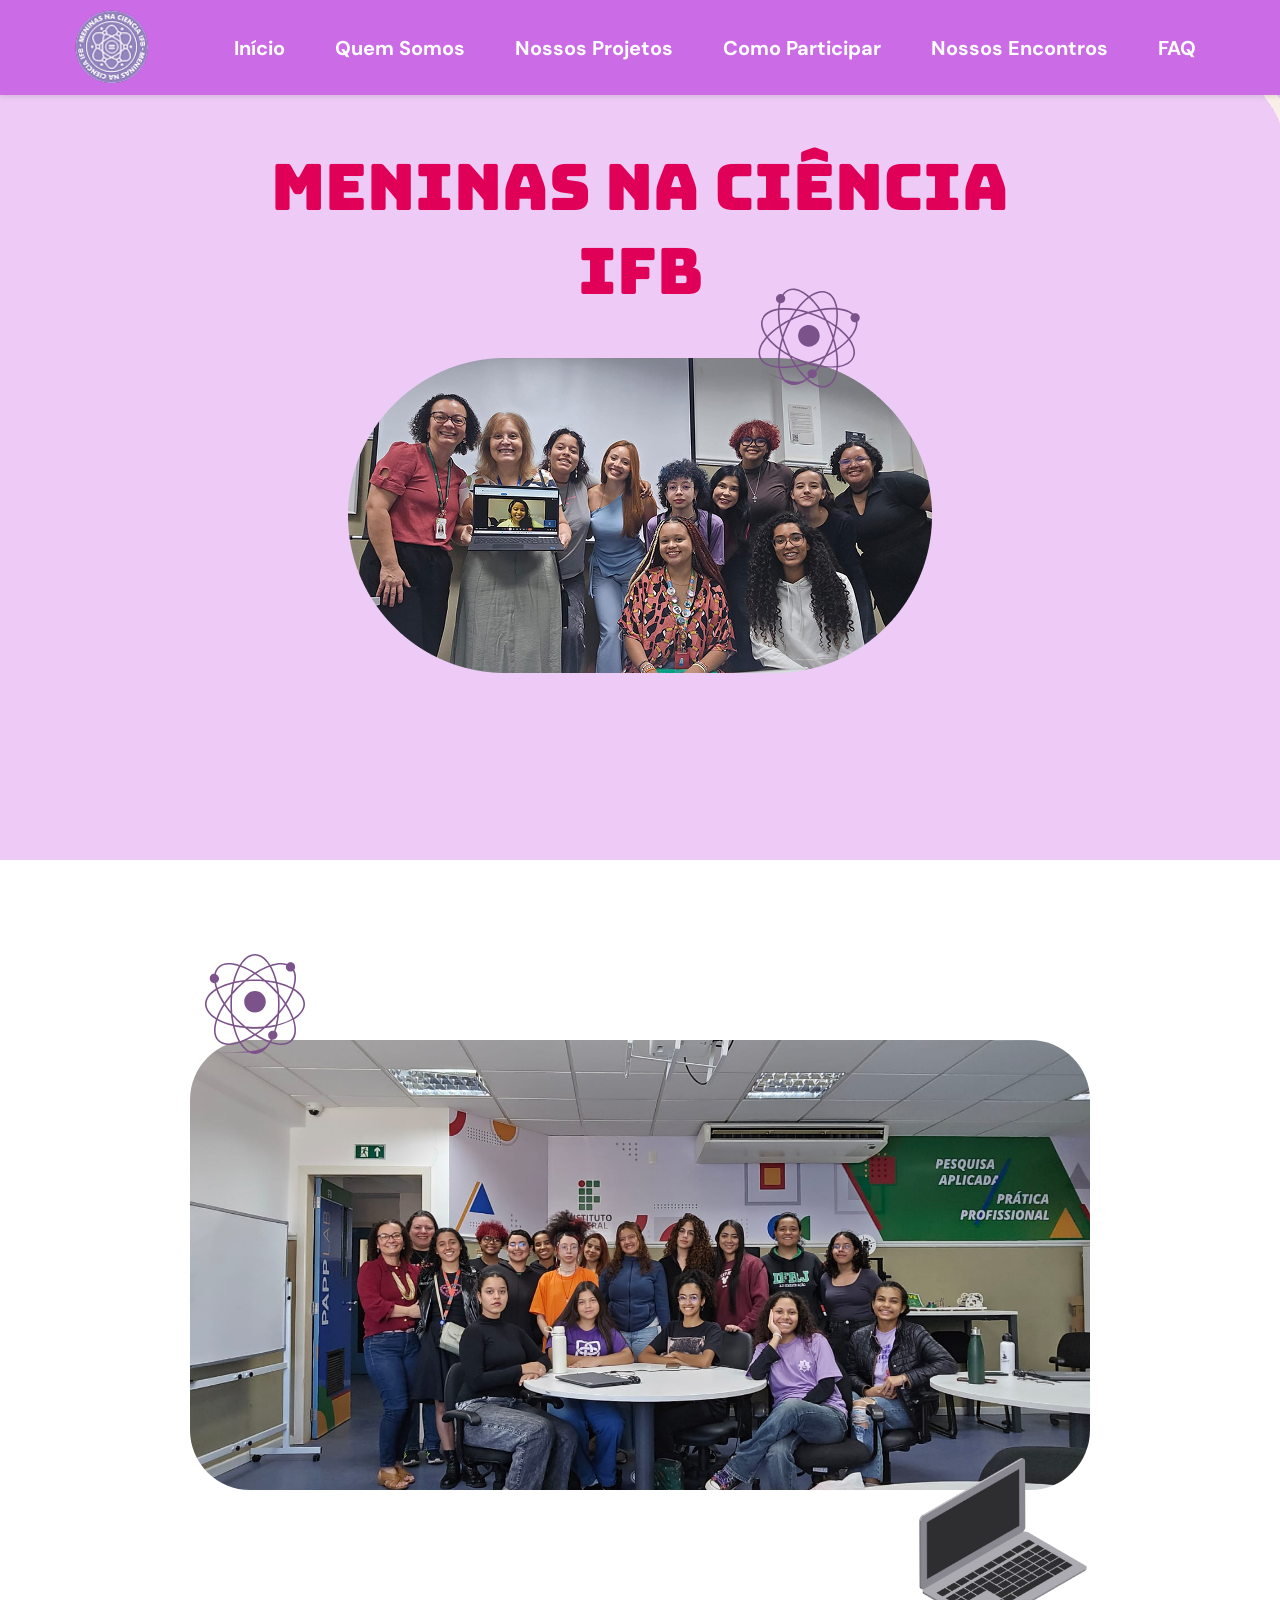
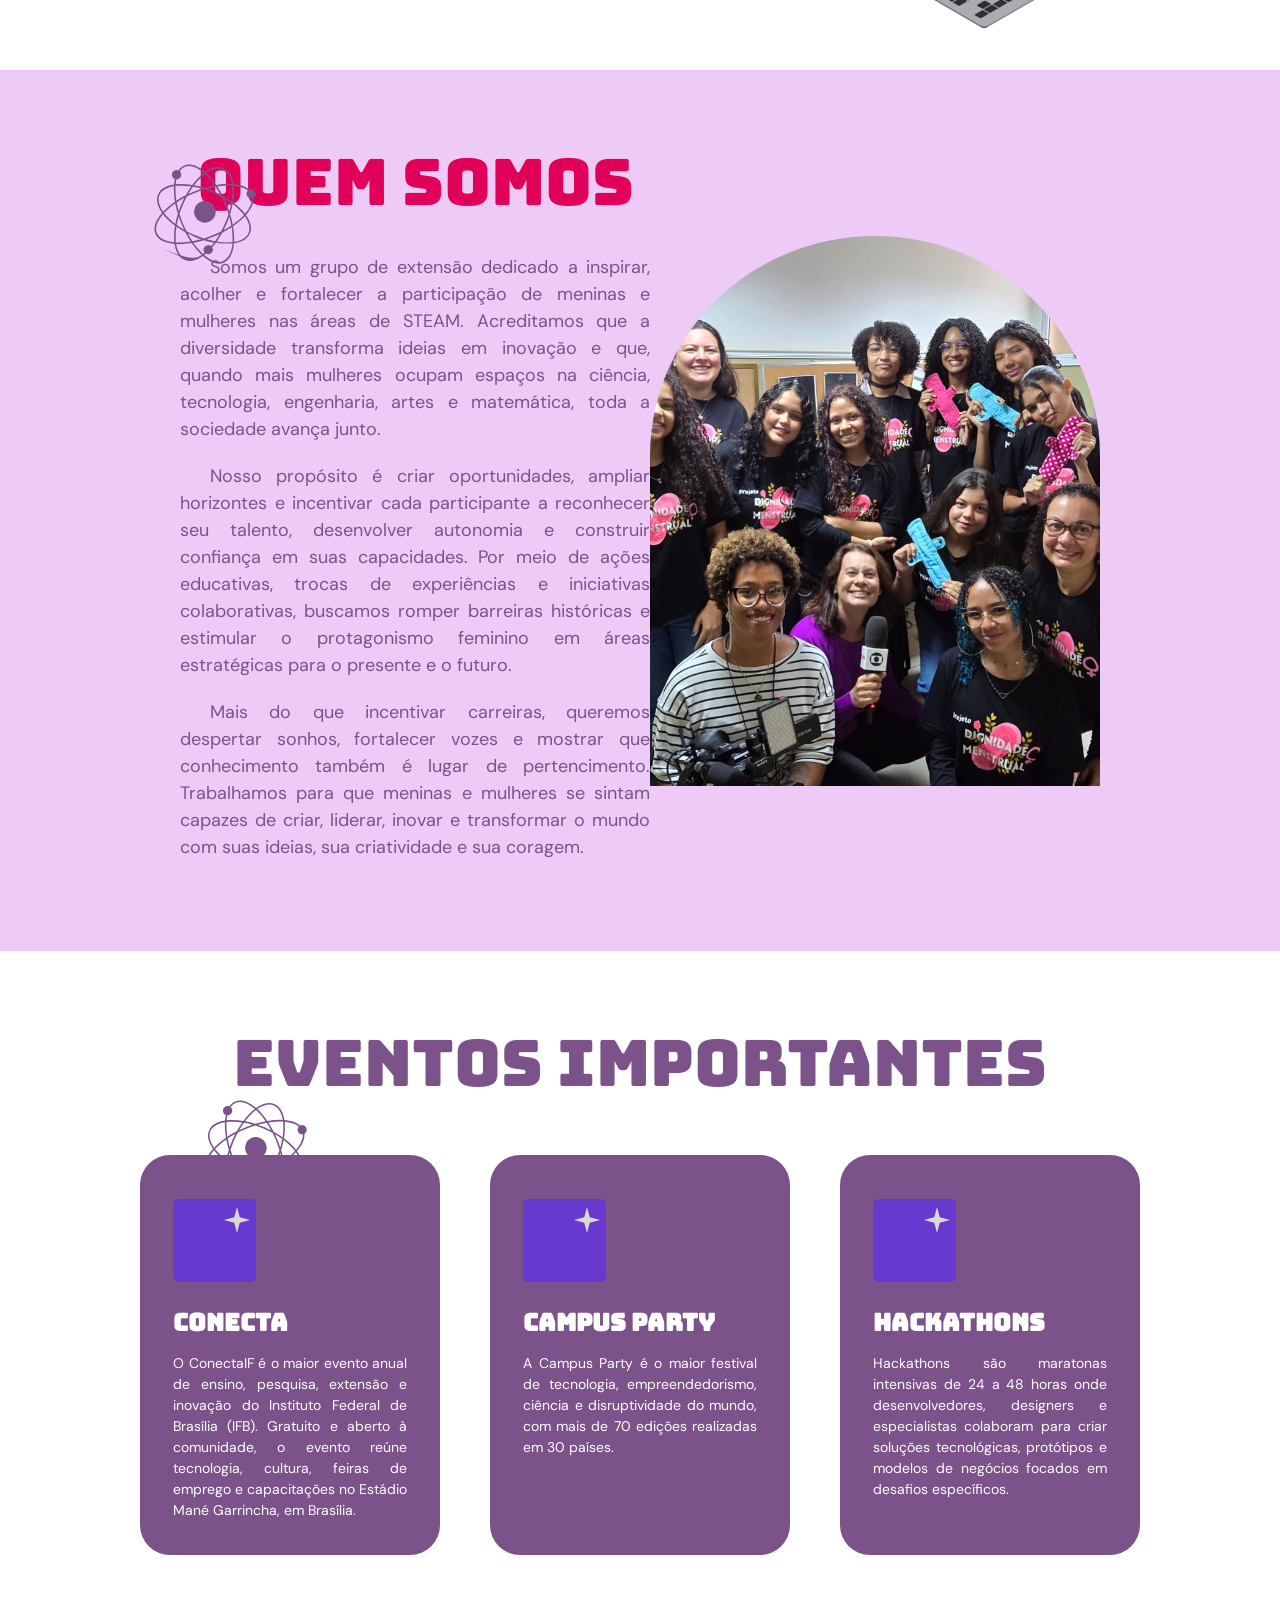
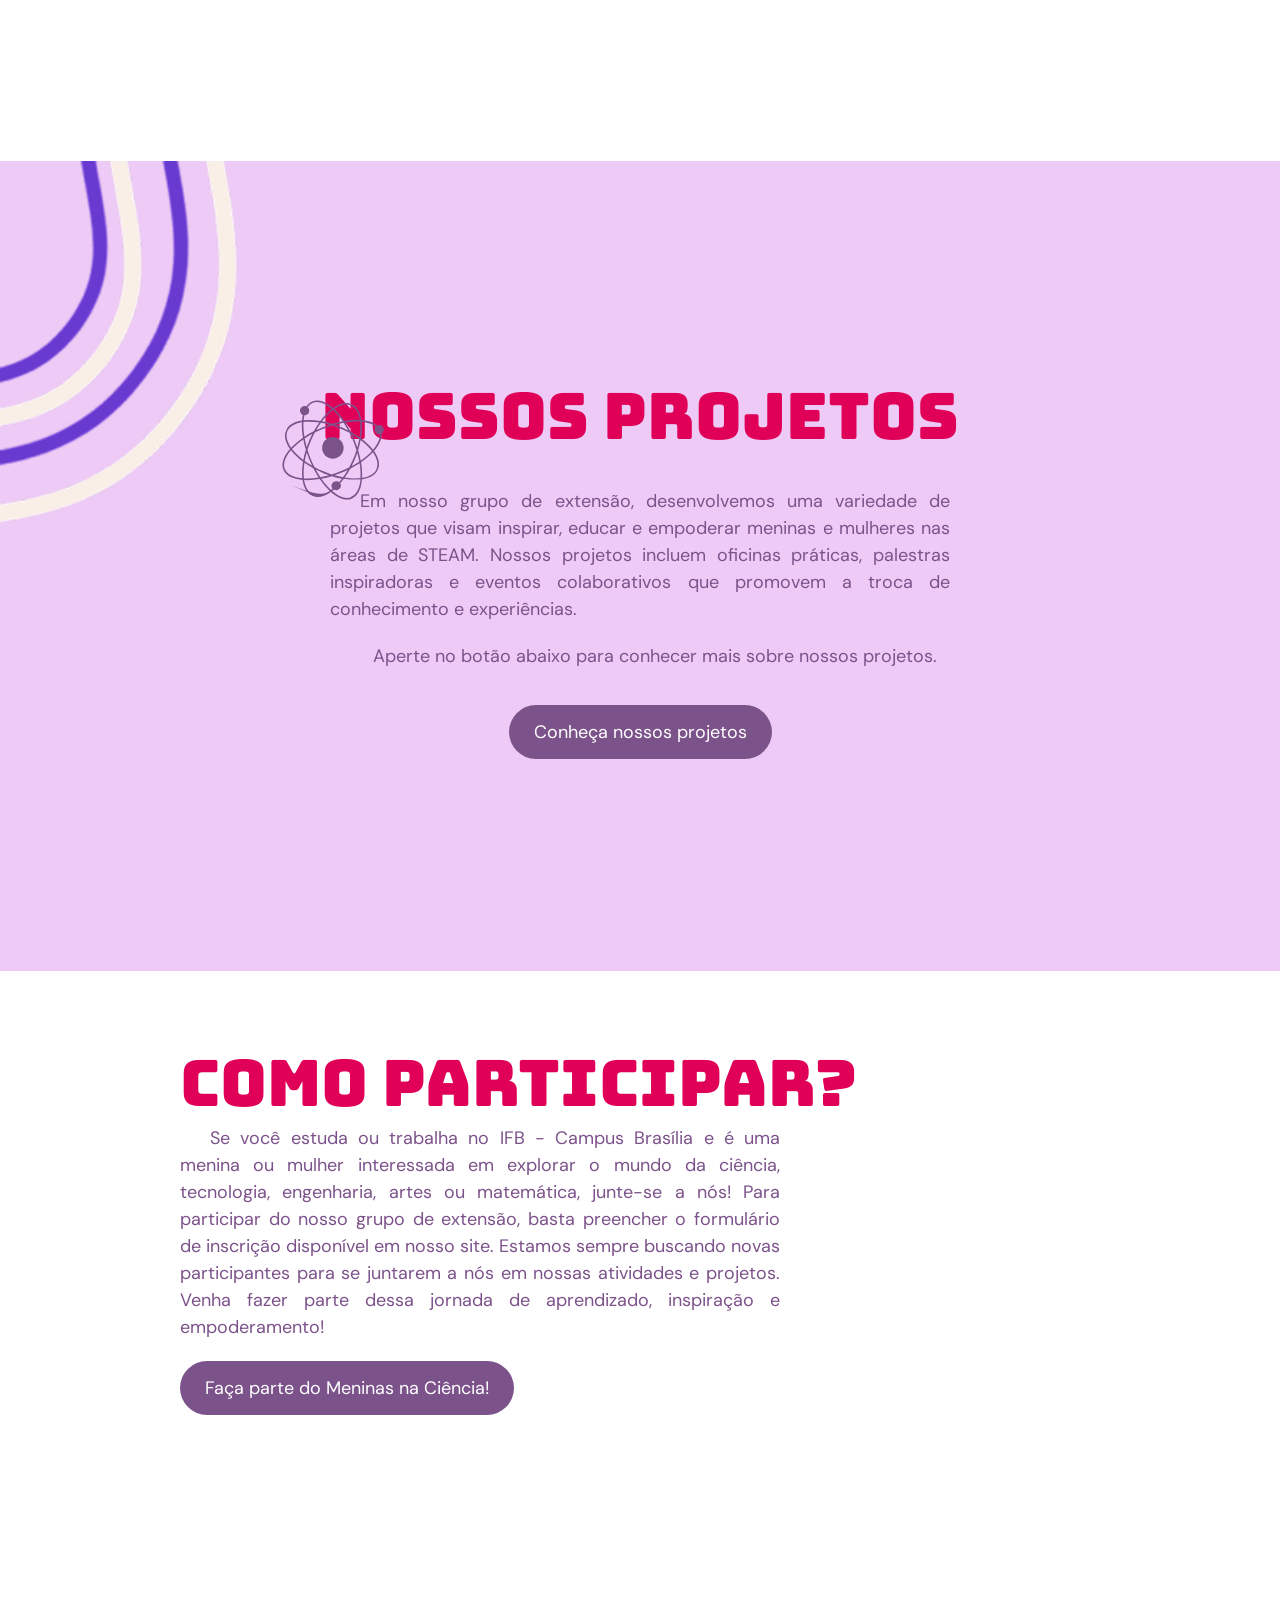
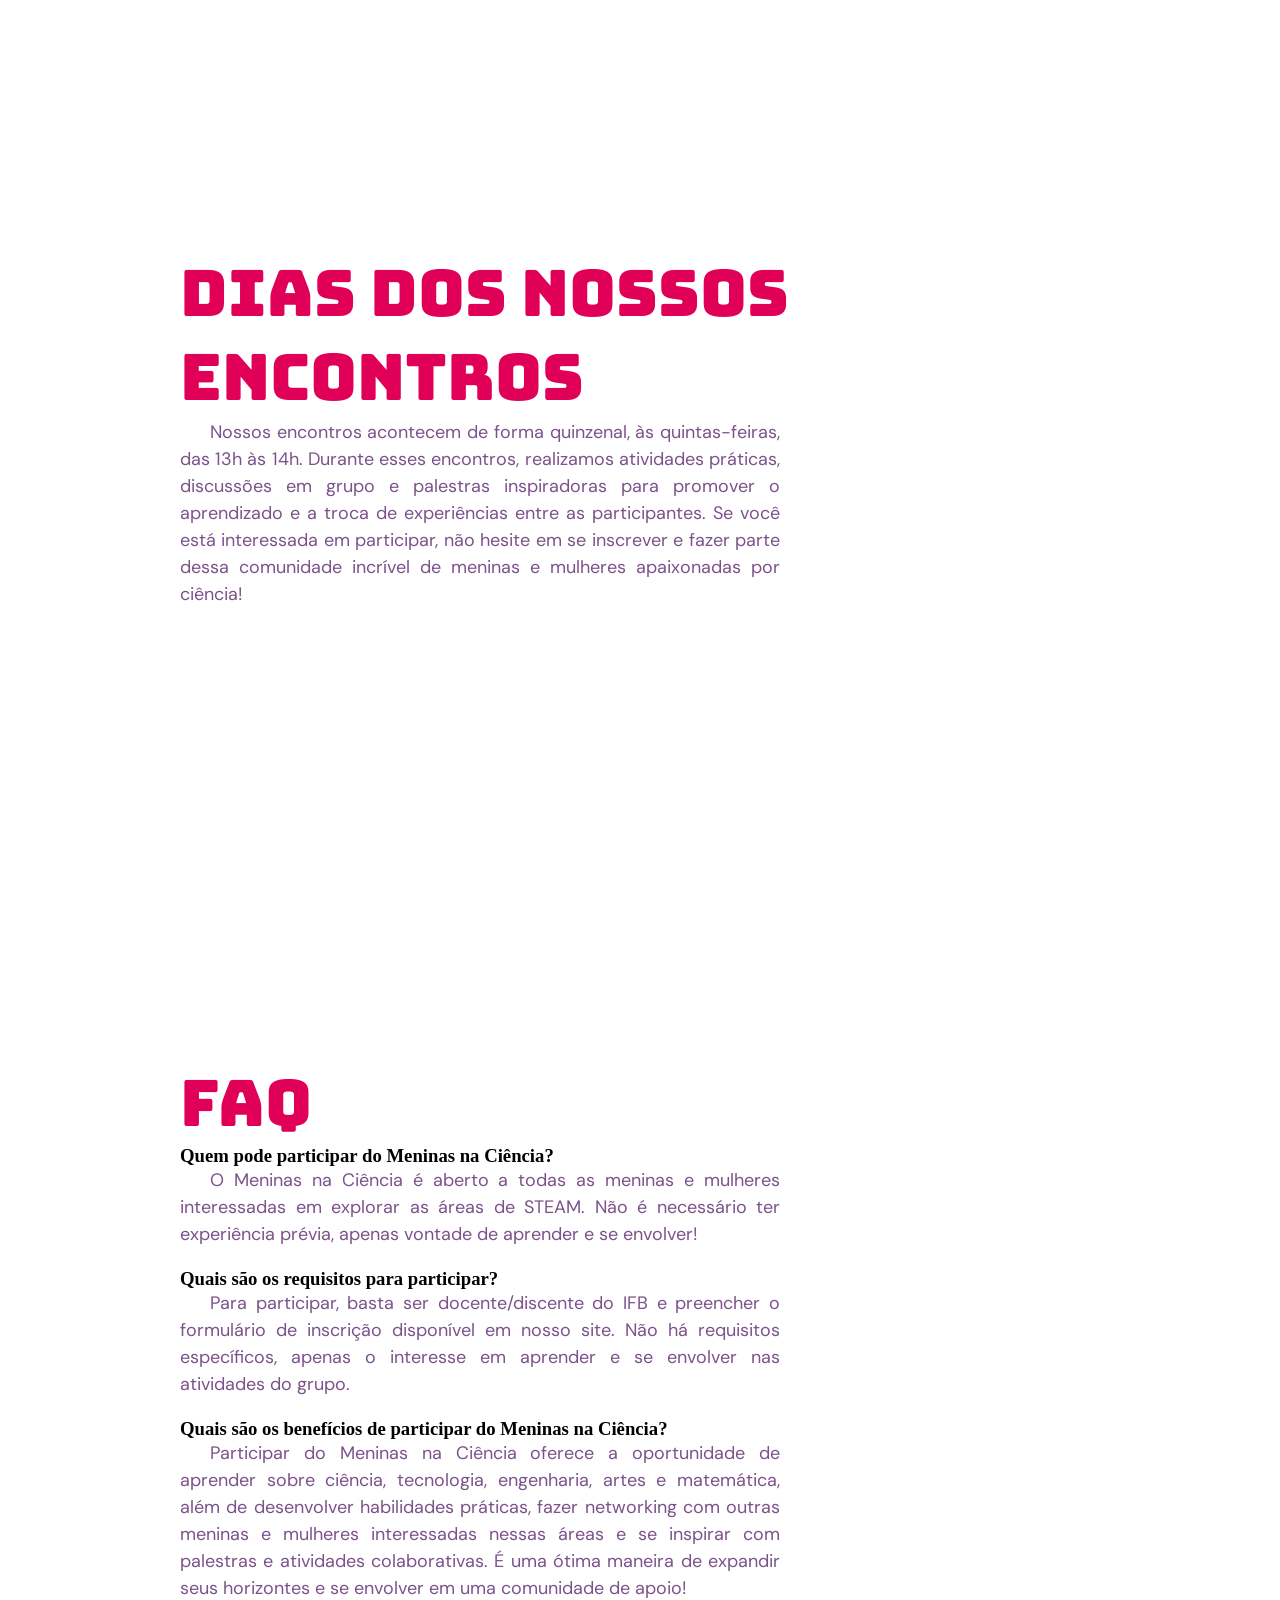
==== commit 96ef686a: "Refinamento HTML + CSS Co-authored-by: Copilot <copilot@github.com>" ====
--- a/index.html
+++ b/index.html
@@ -73,7 +73,37 @@
                 Menstrual". id="img-somos-girls"">
         </div>
     </section>
-    <section id=" projetos">
+    <section id="eventos">
+        <svg xmlns="http://www.w3.org/2000/svg" width="100" height="100" viewBox="0 0 480 480" fill="currentColor"
+                class="atomo-svg">
+                <path
+                    d="M480 240c0-27-18.6-53.2-52.4-73.9 12.3-37.3 12.4-68.5.5-90.5 2.9-3.8 4.5-8.4 4.5-13.3 0-12.3-10-22.3-22.2-22.3-6.4 0-12.4 2.7-16.6 7.4-21-7-48.5-5.3-79.9 5-20.8-33.8-47-52.4-73.9-52.4s-53.2 18.6-73.9 52.4C120.2 37.3 83.3 40.7 62 62c-8.6 8.7-14.3 19.9-17 33.3-12.3 0-22.2 10-22.2 22.3s10 22.2 22.2 22.2h.6c1.5 8.4 3.8 17.2 6.7 26.3-33.7 20.7-52.3 46.9-52.3 73.9s18.6 53.2 52.4 73.9c-15.1 45.9-11.7 82.8 9.6 104.1 12.6 12.6 30.6 18.9 52.6 18.9 15.3 0 32.7-3.1 51.5-9.3 20.8 33.8 47 52.4 73.9 52.4s53.2-18.6 73.9-52.4c18.8 6.2 36.1 9.3 51.5 9.3 22 0 40-6.3 52.6-18.9 21.3-21.3 24.7-58.2 9.6-104.1 33.8-20.7 52.4-46.9 52.4-73.9zm-148.3 129.3c-2-.6-4.1-.9-6.2-.9-12.3 0-22.3 10-22.3 22.2 0 8.3 4.7 15.8 11.8 19.6-1.5 2.9-3 5.6-4.4 8.1-20.4-7.2-41.7-17.8-63.6-31.5 14-9.4 28-19.8 41.5-31.1 17.1-1.7 33.7-4.4 49.4-7.8-1.9 7.3-3.9 14.4-6.2 21.4zm-162.2 49.1c-11.1-19.4-20.5-43.6-27.2-70.4 15.7 3.4 32.2 6.1 49.3 7.8 13.5 11.3 27.4 21.7 41.5 31.1-21.9 13.7-43.2 24.3-63.6 31.5zM169.5 61.6c20.4 7.2 41.8 17.8 63.6 31.6-13.8 9.2-27.7 19.6-41.5 31-17.1 1.7-33.6 4.4-49.3 7.8 6.7-26.8 16.1-51 27.2-70.4zm141 0c11.1 19.4 20.5 43.6 27.2 70.4-15.7-3.4-32.2-6.1-49.3-7.8-13.6-11.4-27.5-21.8-41.4-31 21.8-13.8 43.1-24.4 63.5-31.6zm-11.8 285.4c8.5-7.5 16.8-15.3 24.9-23.4s15.9-16.4 23.3-24.9c-1.8 14.2-4.2 28-7.2 41.1-13.1 3-26.8 5.4-41 7.2zm-158.5-7.2c-3-13.2-5.4-27-7.2-41.1 7.5 8.5 15.8 16.8 23.9 24.9s16.4 15.9 24.9 23.4c-14.2-1.8-28.5-4.2-41.6-7.2zm41-206.7c-8.3 7.4-16.7 15.2-24.9 23.4-8.1 8.1-15.9 16.4-23.4 24.9 1.8-14.2 4.2-28 7.2-41.1 13.1-3 26.8-5.4 41.1-7.2zm13.4 215.4c-11.2-9.5-22.3-19.6-32.9-30.2-10.6-10.6-20.7-21.7-30.2-33-1.4-14.7-2.1-29.9-2.1-45.3s.7-30.6 2.1-45.3c9.5-11.2 19.6-22.3 30.2-32.9 10.8-10.8 21.9-21 32.9-30.3 14.7-1.4 30-2.1 45.3-2.1s30.6.7 45.3 2.1c11.2 9.5 22.3 19.6 32.9 30.2 10.6 10.6 20.8 21.7 30.3 33 1.4 14.7 2.1 30 2.1 45.3s-.7 30.8-2.2 45.3c-9.4 11.1-20.5 22.2-31.2 32.9-10.6 10.6-21.7 20.8-32.9 30.3-29.5 2.8-61.2 2.8-90.7 0zM123 274.9c-9.2-11.6-17.7-23.3-25.4-35 7.7-11.7 16.2-23.4 25.4-35-.8 11.5-1.2 23.2-1.2 35s.4 23.5 1.2 35zm234-69.8c9.2 11.5 17.7 23.2 25.4 35-7.8 11.8-16.3 23.5-25.4 34.9.8-11.4 1.2-23.1 1.2-34.9 0-11.8-.4-23.5-1.2-35zm-33.4-48.7c-8.1-8.1-16.4-15.9-24.9-23.4 14.2 1.8 27.9 4.2 41 7.2 3 13.1 5.4 26.8 7.2 41-7.5-8.5-15.3-16.8-23.3-24.8zm-48.7-33.4c-23-1.6-46.9-1.6-69.9 0 11.6-9.3 23.3-17.8 34.9-25.4 11.7 7.6 23.4 16.1 35 25.4zM124.2 191.6c-11.4 13.6-21.8 27.5-31 41.4-13.7-21.7-24.3-43-31.6-63.5 19.5-11.1 43.7-20.5 70.5-27.2-3.4 15.7-6.1 32.2-7.9 49.3zm-31 55.4c9.2 13.9 19.6 27.8 31 41.4 1.7 17 4.3 33.5 7.8 49.4-26.8-6.8-51-16.1-70.4-27.2 7.2-20.4 17.8-41.8 31.6-63.6zm111.9 110c11.5.8 23.2 1.2 35 1.2s23.5-.4 34.9-1.2c-11.5 9.1-23.2 17.7-34.9 25.4-11.8-7.7-23.5-16.2-35-25.4zm150.7-68.5c11.3-13.5 21.7-27.4 31.1-41.5 13.7 21.9 24.3 43.2 31.5 63.6-19.4 11.1-43.5 20.5-70.4 27.2 3.5-15.7 6.1-32.2 7.8-49.3zm31.1-55.4c-9.4-14-19.8-27.9-31.1-41.4-1.7-17.1-4.3-33.6-7.8-49.3 26.8 6.8 51 16.1 70.4 27.2-7.2 20.4-17.8 41.7-31.5 63.5zM389.7 54c-1 2.6-1.6 5.4-1.6 8.2 0 12.3 10 22.3 22.3 22.3 4.3 0 8.4-1.2 11.9-3.5 9.6 19.6 9.1 48-1.4 81.1-20.7-11.7-46.4-21.4-74.8-28.2-6.9-28.4-16.6-54.1-28.2-74.8 28.3-9.1 53-10.8 71.8-5.1zM240 7.6c23.9 0 47.4 16.8 66.6 47.3-21.3 7.7-43.6 19-66.5 33.6-22.8-14.6-45.2-25.9-66.6-33.6C192.6 24.4 216.1 7.6 240 7.6zM67.4 67.4c19-19 52.5-21.8 94.7-8.3-11.7 20.7-21.4 46.4-28.2 74.8-28.4 6.8-54 16.5-74.8 28.2-2.6-8.2-4.6-16.2-6-23.8 8.4-3.2 14.2-11.4 14.2-20.7 0-9.7-6-18-14.8-21 2.4-11.9 7.4-21.7 14.9-29.2zM7.6 240c0-23.9 16.8-47.4 47.3-66.6 7.8 21.5 19.1 43.9 33.7 66.6-14.6 22.8-25.9 45.2-33.6 66.6-30.5-19.2-47.4-42.7-47.4-66.6zm59.8 172.6c-19-19-21.8-52.6-8.3-94.7 20.7 11.7 46.4 21.4 74.8 28.2 6.9 28.4 16.6 54.1 28.2 74.8-42.2 13.5-75.7 10.6-94.7-8.3zM240 472.4c-23.9 0-47.4-16.8-66.6-47.3 21.3-7.7 43.7-19 66.6-33.6 22.9 14.6 45.2 25.9 66.6 33.6-19.2 30.5-42.7 47.3-240 47.3zm172.6-59.8c-19 19-52.5 21.8-94.7 8.3 1.4-2.6 2.9-5.3 4.4-8.2 1-1.5 2.1-1.5 3.2-1.5 12.3 0 22.3-10 22.3-22.3 0-7.2-3.4-13.8-9.1-18 2.8-8.5 5.3-17.4 7.5-26.6 28.4-6.9 54-16.6 74.8-28.2 13.5 42.2 10.6 75.7-8.4 94.7zM425.1 306.6c-7.7-21.3-19-43.7-33.6-66.6 14.6-22.9 25.9-45.3 33.6-66.6 30.5 19.2 47.3 42.7 47.3 66.6s-16.8 47.4-47.3 66.6zM291.8 228.9c0-28.5-23.2-51.8-51.8-51.8s-51.8 23.3-51.8 51.8c0 28.6 23.2 51.8 51.8 51.8s51.8-23.2 51.8-51.8z" />
+            </svg>
+            <h1>Eventos Importantes</h1>
+            <div class="eventos-container">
+                <div class="eventos-card">
+                    <img src="assets/img_site/icon-eventos.png" alt="" class="eventos-img">
+                    <h2>Conecta</h2>
+                    <p>O ConectaIF é o maior evento anual de ensino, pesquisa, extensão e inovação do Instituto Federal de Brasília (IFB). Gratuito e aberto à comunidade, o evento reúne tecnologia, cultura, feiras de emprego e capacitações no Estádio Mané Garrincha, em Brasília.</p>
+                </div>
+                <div class="eventos-card">
+                    <img src="assets/img_site/icon-eventos.png" alt="" class="eventos-img">
+                    <h2>Campus Party</h2>
+                    <p>A Campus Party é o maior festival de tecnologia, empreendedorismo, ciência e disruptividade do mundo, com mais de 70 edições realizadas em 30 países.</p>
+                </div>
+                <div class="eventos-card">
+                    <img src="assets/img_site/icon-eventos.png" alt="" class="eventos-img">
+                    <h2>Hackathons</h2>
+                    <p>Hackathons são maratonas intensivas de 24 a 48 horas onde desenvolvedores, designers e especialistas colaboram para criar soluções tecnológicas, protótipos e modelos de negócios focados em desafios específicos.</p>
+                </div>
+            </div>
+    </section>
+    <section id="projetos">
+            <svg xmlns="http://www.w3.org/2000/svg" width="100" height="100" viewBox="0 0 480 480" fill="currentColor"
+                class="atomo-svg">
+                <path
+                    d="M480 240c0-27-18.6-53.2-52.4-73.9 12.3-37.3 12.4-68.5.5-90.5 2.9-3.8 4.5-8.4 4.5-13.3 0-12.3-10-22.3-22.2-22.3-6.4 0-12.4 2.7-16.6 7.4-21-7-48.5-5.3-79.9 5-20.8-33.8-47-52.4-73.9-52.4s-53.2 18.6-73.9 52.4C120.2 37.3 83.3 40.7 62 62c-8.6 8.7-14.3 19.9-17 33.3-12.3 0-22.2 10-22.2 22.3s10 22.2 22.2 22.2h.6c1.5 8.4 3.8 17.2 6.7 26.3-33.7 20.7-52.3 46.9-52.3 73.9s18.6 53.2 52.4 73.9c-15.1 45.9-11.7 82.8 9.6 104.1 12.6 12.6 30.6 18.9 52.6 18.9 15.3 0 32.7-3.1 51.5-9.3 20.8 33.8 47 52.4 73.9 52.4s53.2-18.6 73.9-52.4c18.8 6.2 36.1 9.3 51.5 9.3 22 0 40-6.3 52.6-18.9 21.3-21.3 24.7-58.2 9.6-104.1 33.8-20.7 52.4-46.9 52.4-73.9zm-148.3 129.3c-2-.6-4.1-.9-6.2-.9-12.3 0-22.3 10-22.3 22.2 0 8.3 4.7 15.8 11.8 19.6-1.5 2.9-3 5.6-4.4 8.1-20.4-7.2-41.7-17.8-63.6-31.5 14-9.4 28-19.8 41.5-31.1 17.1-1.7 33.7-4.4 49.4-7.8-1.9 7.3-3.9 14.4-6.2 21.4zm-162.2 49.1c-11.1-19.4-20.5-43.6-27.2-70.4 15.7 3.4 32.2 6.1 49.3 7.8 13.5 11.3 27.4 21.7 41.5 31.1-21.9 13.7-43.2 24.3-63.6 31.5zM169.5 61.6c20.4 7.2 41.8 17.8 63.6 31.6-13.8 9.2-27.7 19.6-41.5 31-17.1 1.7-33.6 4.4-49.3 7.8 6.7-26.8 16.1-51 27.2-70.4zm141 0c11.1 19.4 20.5 43.6 27.2 70.4-15.7-3.4-32.2-6.1-49.3-7.8-13.6-11.4-27.5-21.8-41.4-31 21.8-13.8 43.1-24.4 63.5-31.6zm-11.8 285.4c8.5-7.5 16.8-15.3 24.9-23.4s15.9-16.4 23.3-24.9c-1.8 14.2-4.2 28-7.2 41.1-13.1 3-26.8 5.4-41 7.2zm-158.5-7.2c-3-13.2-5.4-27-7.2-41.1 7.5 8.5 15.8 16.8 23.9 24.9s16.4 15.9 24.9 23.4c-14.2-1.8-28.5-4.2-41.6-7.2zm41-206.7c-8.3 7.4-16.7 15.2-24.9 23.4-8.1 8.1-15.9 16.4-23.4 24.9 1.8-14.2 4.2-28 7.2-41.1 13.1-3 26.8-5.4 41.1-7.2zm13.4 215.4c-11.2-9.5-22.3-19.6-32.9-30.2-10.6-10.6-20.7-21.7-30.2-33-1.4-14.7-2.1-29.9-2.1-45.3s.7-30.6 2.1-45.3c9.5-11.2 19.6-22.3 30.2-32.9 10.8-10.8 21.9-21 32.9-30.3 14.7-1.4 30-2.1 45.3-2.1s30.6.7 45.3 2.1c11.2 9.5 22.3 19.6 32.9 30.2 10.6 10.6 20.8 21.7 30.3 33 1.4 14.7 2.1 30 2.1 45.3s-.7 30.8-2.2 45.3c-9.4 11.1-20.5 22.2-31.2 32.9-10.6 10.6-21.7 20.8-32.9 30.3-29.5 2.8-61.2 2.8-90.7 0zM123 274.9c-9.2-11.6-17.7-23.3-25.4-35 7.7-11.7 16.2-23.4 25.4-35-.8 11.5-1.2 23.2-1.2 35s.4 23.5 1.2 35zm234-69.8c9.2 11.5 17.7 23.2 25.4 35-7.8 11.8-16.3 23.5-25.4 34.9.8-11.4 1.2-23.1 1.2-34.9 0-11.8-.4-23.5-1.2-35zm-33.4-48.7c-8.1-8.1-16.4-15.9-24.9-23.4 14.2 1.8 27.9 4.2 41 7.2 3 13.1 5.4 26.8 7.2 41-7.5-8.5-15.3-16.8-23.3-24.8zm-48.7-33.4c-23-1.6-46.9-1.6-69.9 0 11.6-9.3 23.3-17.8 34.9-25.4 11.7 7.6 23.4 16.1 35 25.4zM124.2 191.6c-11.4 13.6-21.8 27.5-31 41.4-13.7-21.7-24.3-43-31.6-63.5 19.5-11.1 43.7-20.5 70.5-27.2-3.4 15.7-6.1 32.2-7.9 49.3zm-31 55.4c9.2 13.9 19.6 27.8 31 41.4 1.7 17 4.3 33.5 7.8 49.4-26.8-6.8-51-16.1-70.4-27.2 7.2-20.4 17.8-41.8 31.6-63.6zm111.9 110c11.5.8 23.2 1.2 35 1.2s23.5-.4 34.9-1.2c-11.5 9.1-23.2 17.7-34.9 25.4-11.8-7.7-23.5-16.2-35-25.4zm150.7-68.5c11.3-13.5 21.7-27.4 31.1-41.5 13.7 21.9 24.3 43.2 31.5 63.6-19.4 11.1-43.5 20.5-70.4 27.2 3.5-15.7 6.1-32.2 7.8-49.3zm31.1-55.4c-9.4-14-19.8-27.9-31.1-41.4-1.7-17.1-4.3-33.6-7.8-49.3 26.8 6.8 51 16.1 70.4 27.2-7.2 20.4-17.8 41.7-31.5 63.5zM389.7 54c-1 2.6-1.6 5.4-1.6 8.2 0 12.3 10 22.3 22.3 22.3 4.3 0 8.4-1.2 11.9-3.5 9.6 19.6 9.1 48-1.4 81.1-20.7-11.7-46.4-21.4-74.8-28.2-6.9-28.4-16.6-54.1-28.2-74.8 28.3-9.1 53-10.8 71.8-5.1zM240 7.6c23.9 0 47.4 16.8 66.6 47.3-21.3 7.7-43.6 19-66.5 33.6-22.8-14.6-45.2-25.9-66.6-33.6C192.6 24.4 216.1 7.6 240 7.6zM67.4 67.4c19-19 52.5-21.8 94.7-8.3-11.7 20.7-21.4 46.4-28.2 74.8-28.4 6.8-54 16.5-74.8 28.2-2.6-8.2-4.6-16.2-6-23.8 8.4-3.2 14.2-11.4 14.2-20.7 0-9.7-6-18-14.8-21 2.4-11.9 7.4-21.7 14.9-29.2zM7.6 240c0-23.9 16.8-47.4 47.3-66.6 7.8 21.5 19.1 43.9 33.7 66.6-14.6 22.8-25.9 45.2-33.6 66.6-30.5-19.2-47.4-42.7-47.4-66.6zm59.8 172.6c-19-19-21.8-52.6-8.3-94.7 20.7 11.7 46.4 21.4 74.8 28.2 6.9 28.4 16.6 54.1 28.2 74.8-42.2 13.5-75.7 10.6-94.7-8.3zM240 472.4c-23.9 0-47.4-16.8-66.6-47.3 21.3-7.7 43.7-19 66.6-33.6 22.9 14.6 45.2 25.9 66.6 33.6-19.2 30.5-42.7 47.3-240 47.3zm172.6-59.8c-19 19-52.5 21.8-94.7 8.3 1.4-2.6 2.9-5.3 4.4-8.2 1-1.5 2.1-1.5 3.2-1.5 12.3 0 22.3-10 22.3-22.3 0-7.2-3.4-13.8-9.1-18 2.8-8.5 5.3-17.4 7.5-26.6 28.4-6.9 54-16.6 74.8-28.2 13.5 42.2 10.6 75.7-8.4 94.7zM425.1 306.6c-7.7-21.3-19-43.7-33.6-66.6 14.6-22.9 25.9-45.3 33.6-66.6 30.5 19.2 47.3 42.7 47.3 66.6s-16.8 47.4-47.3 66.6zM291.8 228.9c0-28.5-23.2-51.8-51.8-51.8s-51.8 23.3-51.8 51.8c0 28.6 23.2 51.8 51.8 51.8s51.8-23.2 51.8-51.8z" />
+            </svg>
             <h1>Nossos Projetos</h1>
             <p>Em nosso grupo de extensão, desenvolvemos uma variedade de projetos que visam inspirar, educar e
                 empoderar
@@ -115,8 +145,6 @@
             interessadas nessas áreas e se inspirar com palestras e atividades colaborativas. É uma ótima maneira de
             expandir seus horizontes e se envolver em uma comunidade de apoio!</p>
     </section>
-
-    <script src="script.js"></script>
 </body>
 
 </html>
--- a/css/styles.css
+++ b/css/styles.css
@@ -6,6 +6,7 @@
   text-decoration: none;
   list-style: none;
 }
+
 
 /****** HEADER & NAV ******/
 header {
@@ -34,14 +35,15 @@
 
 nav a {
   padding: 15px 10px;
+  font: var(--font-weight-bold) var(--font-size-xl) var(--font-family-base);
   color: var(--text-main);
   text-align: center;
-  font: var(--font-weight-bold) var(--font-size-xl) var(--font-family-base);
 }
 
 nav a:hover {
   color: var(--heading-main);
 }
+
 
 /****** MAIN INICIO ******/
 #inicio {
@@ -53,8 +55,6 @@
   display: flex;
   flex-direction: column;
   align-items: center;
-  position: relative;
-  overflow: hidden;
 }
 
 h1 {
@@ -68,7 +68,7 @@
 
 #inicio .atomo-svg {
   position: absolute;
-  top: 20%;
+  top: 32%;
   right: 33%;
   transform: rotate(23deg);   /* rotaciona o icon em 23 graus */
   z-index: 0;
@@ -77,11 +77,12 @@
 #img-main-girls {
   margin-top: 45px;
 }
+
 
 /****** SECTION IMG MNC ******/
 section {
   min-height: 90vh;
-  padding: 70px 100px;
+  padding: 70px 180px;
 }
 
 #img-mnc,
@@ -120,6 +121,7 @@
   z-index: 0;
 }
 
+
 /****** SECTION QUEM SOMOS ******/
 #quem-somos {
   background-image: url('../assets/img_site/bg-02.png');
@@ -131,7 +133,7 @@
 #quem-somos .atomo-svg {
   position: absolute;
   top: 196%;
-  left: 10%;
+  left: 12%;
   transform: rotate(23deg);   /* rotaciona o icon em 23 graus */
   z-index: 0;
 }
@@ -144,10 +146,10 @@
 
 p {
   font: var(--font-weight-normal) var(--font-size-lg) var(--font-family-base);
-  line-height: 1.5;
-  max-width: 600px;
   color: var(--text-muted);
   text-align: justify;
+  max-width: 600px;
+  line-height: 1.5;
   text-indent: 30px;
   margin-bottom: 20px;
 }
@@ -163,6 +165,107 @@
   object-fit: cover;
   border-radius: 50% 50% 0 0 / 40% 40% 0 0;
 }
+
+
+/****** SECTION EVENTOS ******/
+#eventos {
+  display: flex;
+  flex-direction: column;
+  align-items: center;
+  align-content: center;
+}
+
+#eventos .atomo-svg {
+  position: absolute;
+  top: 300%;
+  left: 16%;
+  transform: rotate(23deg);   /* rotaciona o icon em 23 graus */
+  z-index: 0;
+}
+
+#eventos h1 {
+  margin-bottom: 50px;
+  color: var(--heading-accent);
+}
+
+.eventos-container {
+  display: flex;
+  gap: 50px;
+}
+
+.eventos-card {
+  display: flex;
+  flex-direction: column;
+  background-color: var(--bg-card-plum);
+  width: 300px;
+  height: 400px;
+  border-radius: 30px;
+  padding: 44px 33px;
+}
+
+.eventos-img {
+  width: 83px;
+  height: 83px;
+  object-fit: cover;
+  display: flex;
+  align-items: flex-start;
+  justify-content: flex-start;
+}
+
+#eventos h2 {
+  font: var(--font-weight-bold) var(--font-size-2xl) var(--font-family-heading);
+  color: var(--heading-inverse);
+  margin: 25px 0 15px;
+}
+
+#eventos p {
+  font-size: var(--font-size-sm);
+  color: var(--text-main);
+  text-align: justify;
+  text-indent: 0;
+}
+
+
+/****** SECTION PROJETOS ******/
+#projetos {
+  display: flex;
+  flex-direction: column;
+  align-items: center;
+  justify-content: center;
+  background-image: url('../assets/img_site/bg-03.png');
+  background-size: cover;
+}
+
+#projetos .atomo-svg {
+  position: absolute;
+  top: 400%;
+  left: 22%;
+  transform: rotate(23deg);   /* rotaciona o icon em 23 graus */
+  z-index: 0;
+}
+
+#projetos h1 {
+  margin-bottom: 30px;
+}
+
+#projetos p {
+  max-width: 620px;
+}
+
+#projetos a {
+  margin-top: 15px;
+}
+
+button {
+  background-color: var(--button-bg);
+  font: var(--font-weight-normal) var(--font-size-lg) var(--font-family-base);
+  color: var(--text-main);
+  padding: 15px 25px;
+  border: none;
+  border-radius: 40px;
+  cursor: pointer;
+}
+
 
 /* #participar,
 #encontros {
@@ -176,17 +279,6 @@
 } */
 
 
-
-/* button {
-  padding: 10px 20px;
-  font-size: 1em;
-  color: rgb(255, 255, 255);
-  background-color: plum;
-  border: none;
-  border-radius: 40px;
-  cursor: pointer;
-} */
-
 /* .participantes {
   transition: all 0.3s ease;
 } */
--- a/css/variable.css
+++ b/css/variable.css
@@ -13,17 +13,18 @@
     --bg-main-lavender: var(--color-pale-lavender);
     --bg-main-white: var(--color-pure-white);
     --bg-nav-orchid: var(--color-vibrant-orchid);
-    /* texto padrão preto */
-    --text-main: var(--color-pure-black);
+    --bg-card-plum: var(--color-deep-plum);
+    /* texto padrão brannco */
+    --text-main: var(--color-pure-white);
     /* texto com menor destaque */
     --text-muted: var(--color-deep-plum);
-    /* texto em fundo escuro */
-    --text-inverse: var(--color-pure-white);
     /* titulo principal */
     --heading-main: var(--color-cerise-pink);
     /* titulo em fundo escuro */
     --heading-inverse: var(--color-pure-white);
+    --heading-accent: var(--color-deep-plum);
     --icon-atomo: var(--color-deep-plum);
+    --button-bg: var(--color-deep-plum);
 
     /****** TIPOGRAFIA ******/
     --font-family-base: "DM Sans", sans-serif;
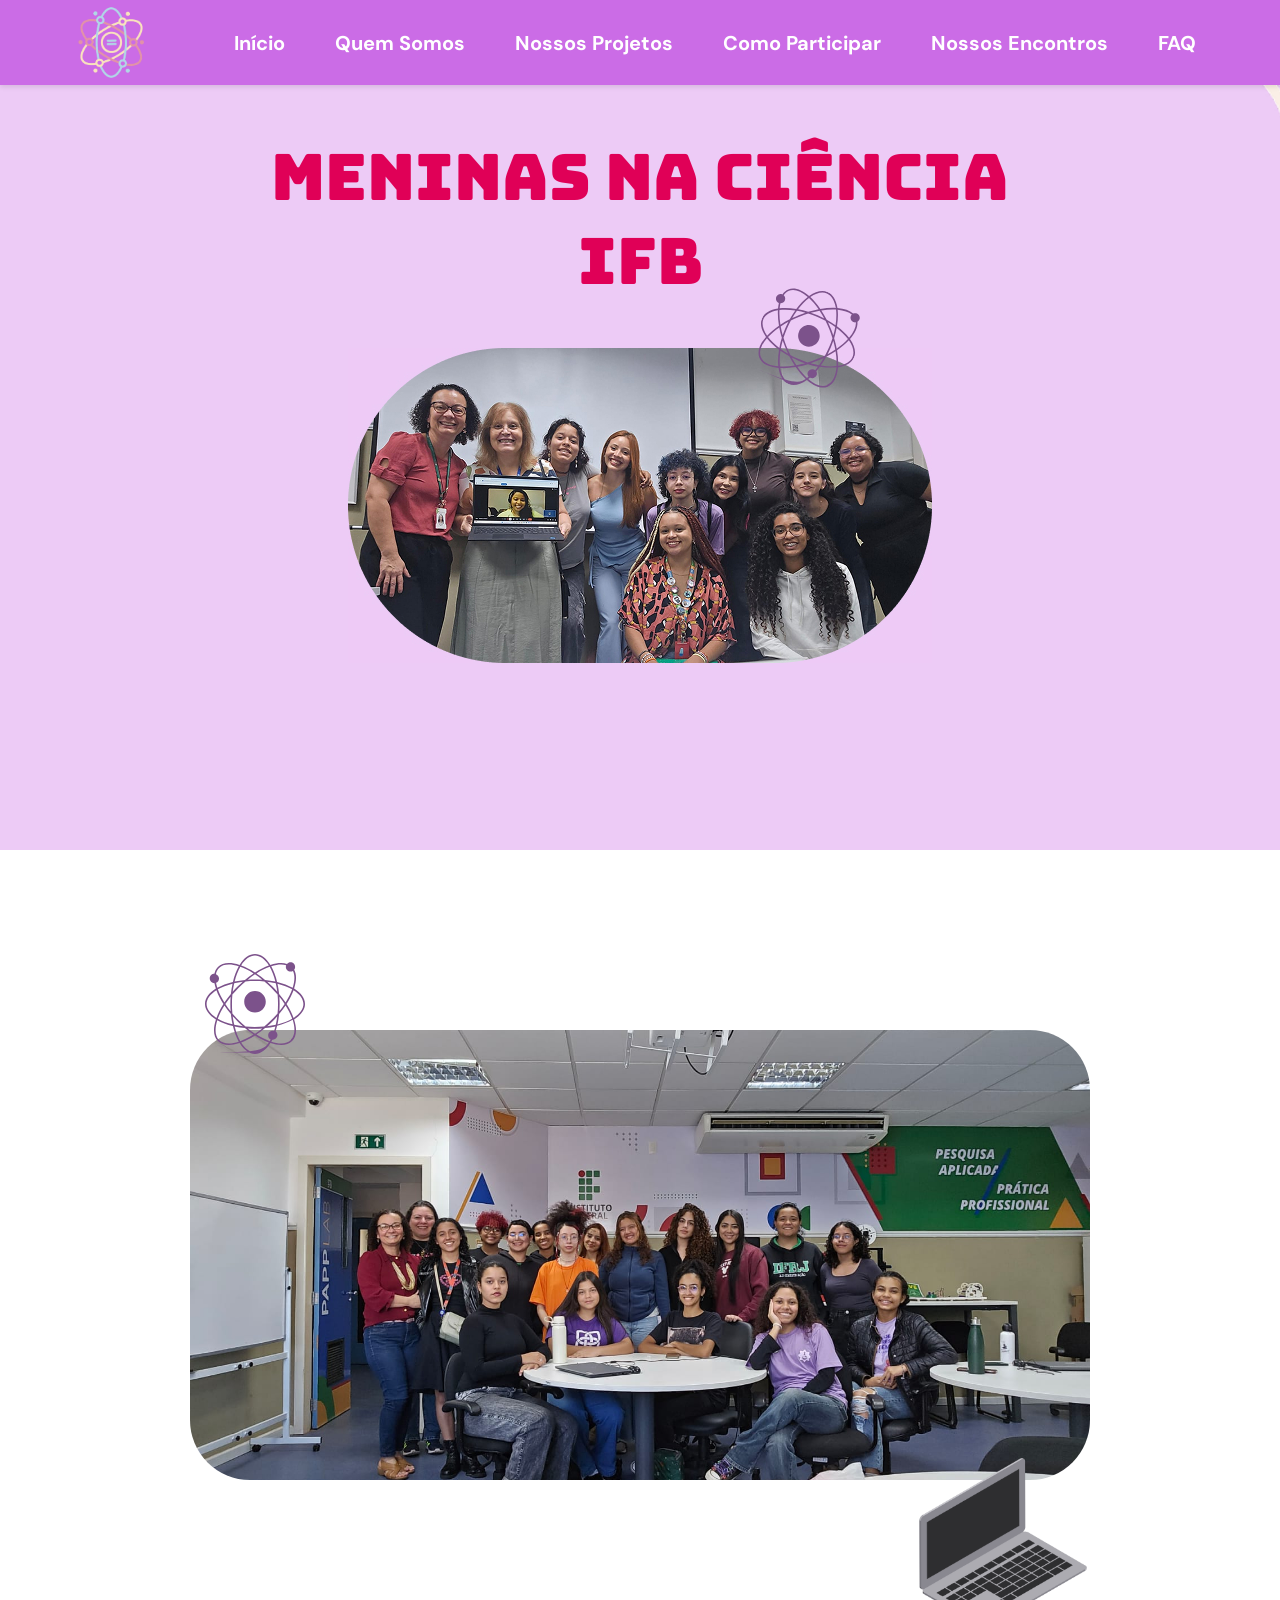
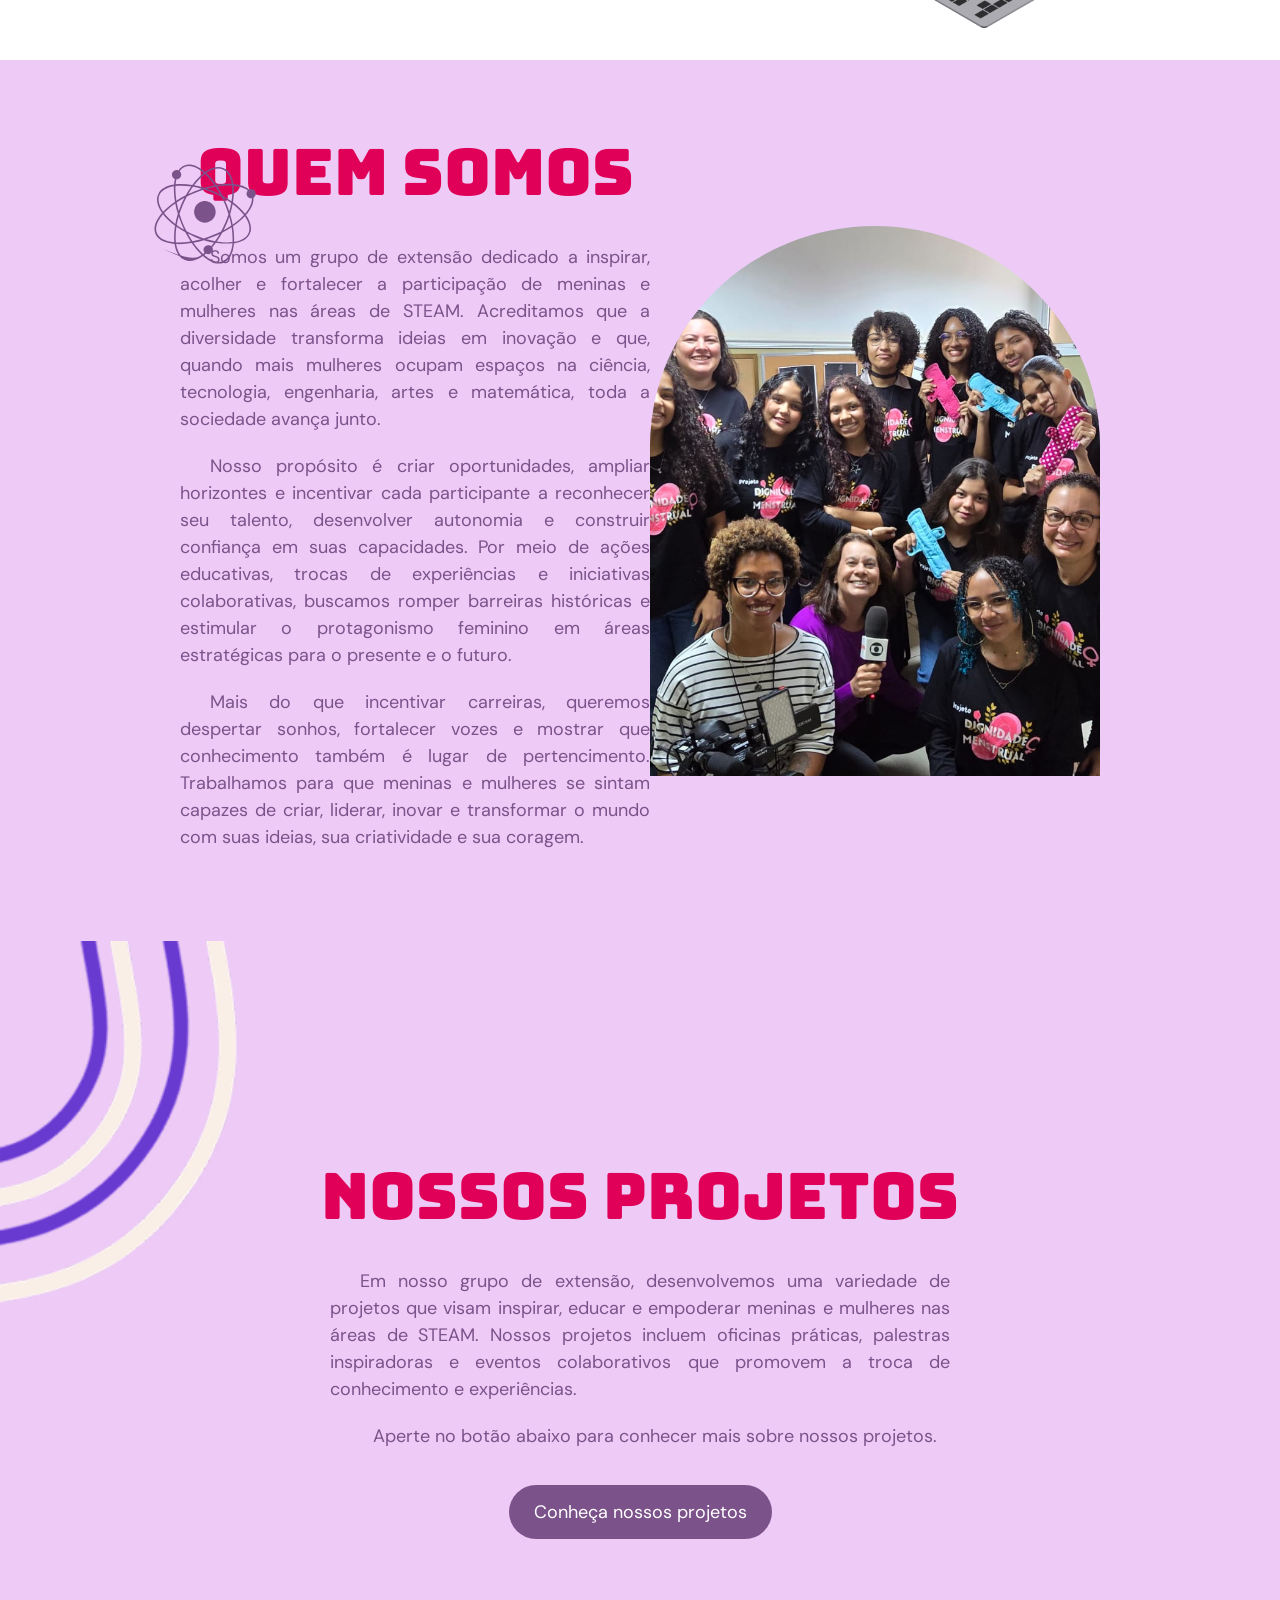
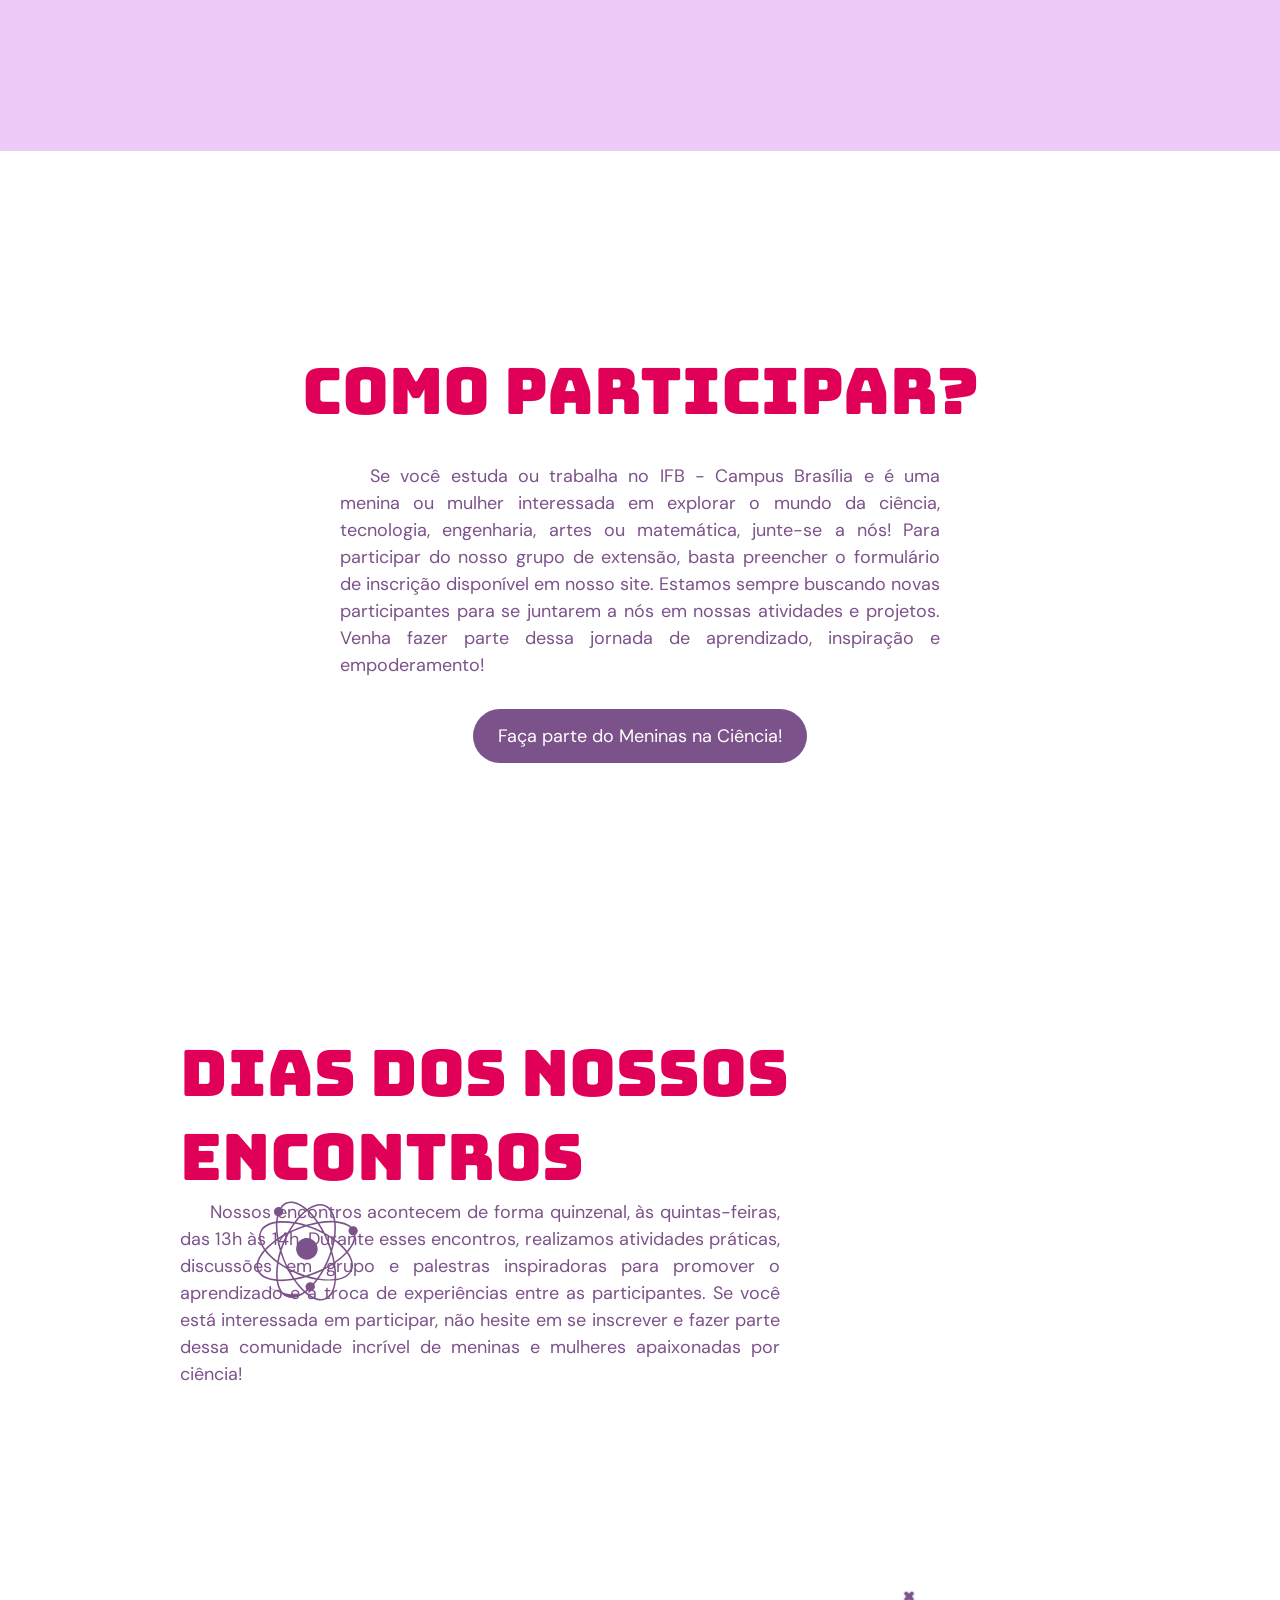
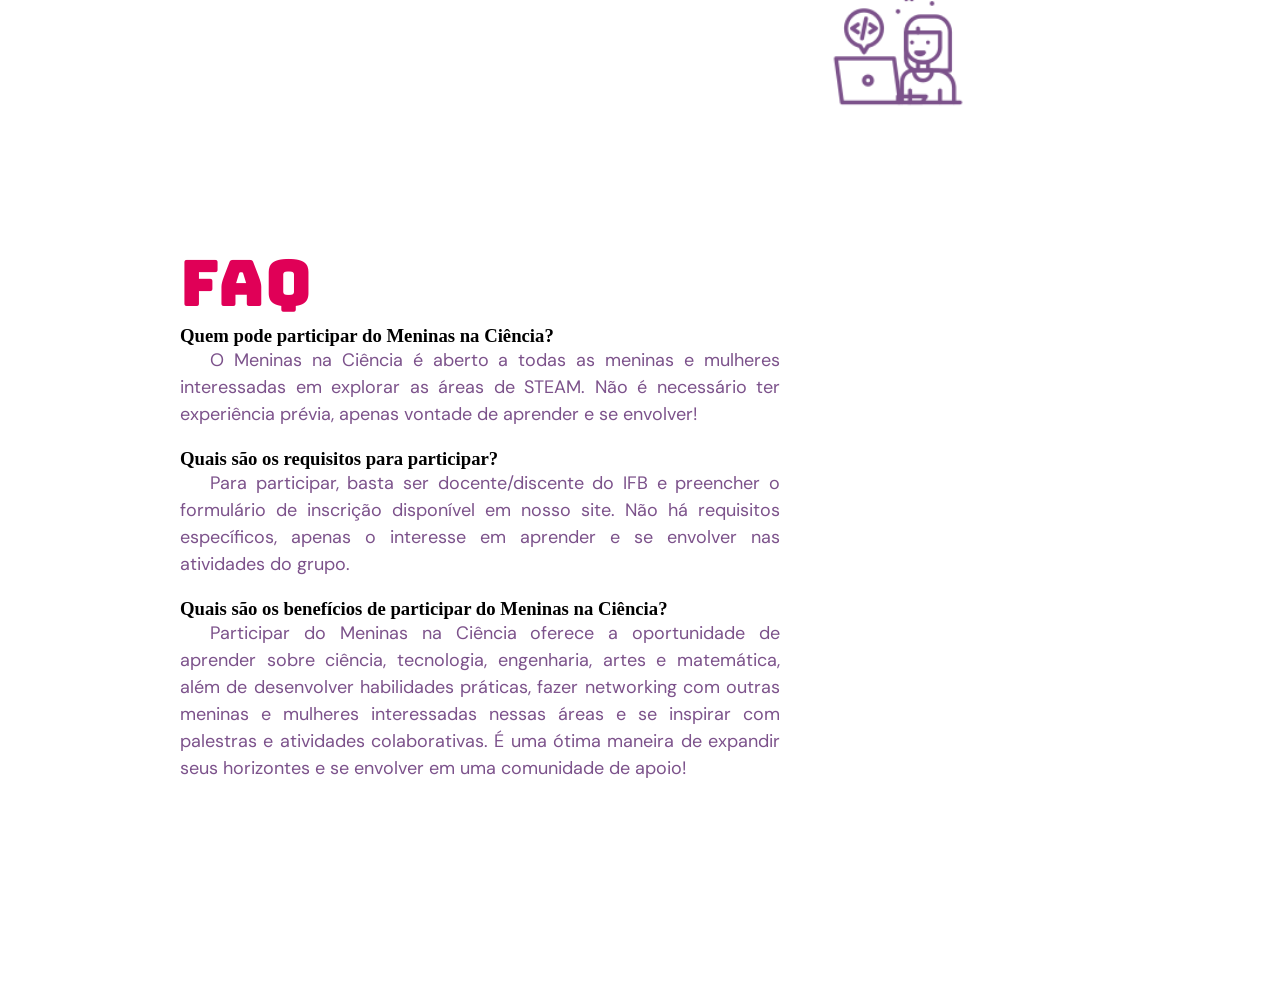
==== commit ed43d007: "Merge pull request #3 from AnaKevelyn/main Transição em JS adicionado e modifiçação de logo" ====
--- a/index.html
+++ b/index.html
@@ -6,12 +6,13 @@
     <meta name="viewport" content="width=device-width, initial-scale=1.0">
     <link rel="stylesheet" href="css/styles.css">
     <link rel="stylesheet" href="css/variable.css">
+    <link rel="shortcut icon" href="./assets/img_site/img_logo.png?v=3" type="image/png">
     <title>Meninas na Ciência</title>
 </head>
 
 <body>
     <header>
-        <img src="assets/img_site/Logo-Meninas-na-Ciencia-IFB.png" alt="Logo das Meninas na Ciência" id="img-logo">
+        <img href="index.html" src="assets/img_site/img_logo.png" alt="Logo das Meninas na Ciência" id="img-logo">
         <nav>
             <ul>
                 <li><a href="#inicio">Início</a></li>
@@ -34,6 +35,7 @@
         <img src="assets/img_site/meninas_na_ciencia.jpeg"
             alt="Foto de algumas membros das Meninas na Ciência em um encontro quinzenal" id="img-main-girls">
     </main>
+    
     <section id="img-mnc">
         <svg xmlns="http://www.w3.org/2000/svg" width="100" height="100" viewBox="0 0 480 480" fill="currentColor"
             class="atomo-svg">
@@ -44,6 +46,7 @@
             id="img-mnc-girls">
         <img src="assets/img_site/icon-laptop.png" alt="Icone de um laptop simples cinza" id="icon-laptop">
     </section>
+
     <section id="quem-somos">
         <div id="quem-somos-text">
             <svg xmlns="http://www.w3.org/2000/svg" width="100" height="100" viewBox="0 0 480 480" fill="currentColor"
@@ -51,70 +54,45 @@
                 <path
                     d="M480 240c0-27-18.6-53.2-52.4-73.9 12.3-37.3 12.4-68.5.5-90.5 2.9-3.8 4.5-8.4 4.5-13.3 0-12.3-10-22.3-22.2-22.3-6.4 0-12.4 2.7-16.6 7.4-21-7-48.5-5.3-79.9 5-20.8-33.8-47-52.4-73.9-52.4s-53.2 18.6-73.9 52.4C120.2 37.3 83.3 40.7 62 62c-8.6 8.7-14.3 19.9-17 33.3-12.3 0-22.2 10-22.2 22.3s10 22.2 22.2 22.2h.6c1.5 8.4 3.8 17.2 6.7 26.3-33.7 20.7-52.3 46.9-52.3 73.9s18.6 53.2 52.4 73.9c-15.1 45.9-11.7 82.8 9.6 104.1 12.6 12.6 30.6 18.9 52.6 18.9 15.3 0 32.7-3.1 51.5-9.3 20.8 33.8 47 52.4 73.9 52.4s53.2-18.6 73.9-52.4c18.8 6.2 36.1 9.3 51.5 9.3 22 0 40-6.3 52.6-18.9 21.3-21.3 24.7-58.2 9.6-104.1 33.8-20.7 52.4-46.9 52.4-73.9zm-148.3 129.3c-2-.6-4.1-.9-6.2-.9-12.3 0-22.3 10-22.3 22.2 0 8.3 4.7 15.8 11.8 19.6-1.5 2.9-3 5.6-4.4 8.1-20.4-7.2-41.7-17.8-63.6-31.5 14-9.4 28-19.8 41.5-31.1 17.1-1.7 33.7-4.4 49.4-7.8-1.9 7.3-3.9 14.4-6.2 21.4zm-162.2 49.1c-11.1-19.4-20.5-43.6-27.2-70.4 15.7 3.4 32.2 6.1 49.3 7.8 13.5 11.3 27.4 21.7 41.5 31.1-21.9 13.7-43.2 24.3-63.6 31.5zM169.5 61.6c20.4 7.2 41.8 17.8 63.6 31.6-13.8 9.2-27.7 19.6-41.5 31-17.1 1.7-33.6 4.4-49.3 7.8 6.7-26.8 16.1-51 27.2-70.4zm141 0c11.1 19.4 20.5 43.6 27.2 70.4-15.7-3.4-32.2-6.1-49.3-7.8-13.6-11.4-27.5-21.8-41.4-31 21.8-13.8 43.1-24.4 63.5-31.6zm-11.8 285.4c8.5-7.5 16.8-15.3 24.9-23.4s15.9-16.4 23.3-24.9c-1.8 14.2-4.2 28-7.2 41.1-13.1 3-26.8 5.4-41 7.2zm-158.5-7.2c-3-13.2-5.4-27-7.2-41.1 7.5 8.5 15.8 16.8 23.9 24.9s16.4 15.9 24.9 23.4c-14.2-1.8-28.5-4.2-41.6-7.2zm41-206.7c-8.3 7.4-16.7 15.2-24.9 23.4-8.1 8.1-15.9 16.4-23.4 24.9 1.8-14.2 4.2-28 7.2-41.1 13.1-3 26.8-5.4 41.1-7.2zm13.4 215.4c-11.2-9.5-22.3-19.6-32.9-30.2-10.6-10.6-20.7-21.7-30.2-33-1.4-14.7-2.1-29.9-2.1-45.3s.7-30.6 2.1-45.3c9.5-11.2 19.6-22.3 30.2-32.9 10.8-10.8 21.9-21 32.9-30.3 14.7-1.4 30-2.1 45.3-2.1s30.6.7 45.3 2.1c11.2 9.5 22.3 19.6 32.9 30.2 10.6 10.6 20.8 21.7 30.3 33 1.4 14.7 2.1 30 2.1 45.3s-.7 30.8-2.2 45.3c-9.4 11.1-20.5 22.2-31.2 32.9-10.6 10.6-21.7 20.8-32.9 30.3-29.5 2.8-61.2 2.8-90.7 0zM123 274.9c-9.2-11.6-17.7-23.3-25.4-35 7.7-11.7 16.2-23.4 25.4-35-.8 11.5-1.2 23.2-1.2 35s.4 23.5 1.2 35zm234-69.8c9.2 11.5 17.7 23.2 25.4 35-7.8 11.8-16.3 23.5-25.4 34.9.8-11.4 1.2-23.1 1.2-34.9 0-11.8-.4-23.5-1.2-35zm-33.4-48.7c-8.1-8.1-16.4-15.9-24.9-23.4 14.2 1.8 27.9 4.2 41 7.2 3 13.1 5.4 26.8 7.2 41-7.5-8.5-15.3-16.8-23.3-24.8zm-48.7-33.4c-23-1.6-46.9-1.6-69.9 0 11.6-9.3 23.3-17.8 34.9-25.4 11.7 7.6 23.4 16.1 35 25.4zM124.2 191.6c-11.4 13.6-21.8 27.5-31 41.4-13.7-21.7-24.3-43-31.6-63.5 19.5-11.1 43.7-20.5 70.5-27.2-3.4 15.7-6.1 32.2-7.9 49.3zm-31 55.4c9.2 13.9 19.6 27.8 31 41.4 1.7 17 4.3 33.5 7.8 49.4-26.8-6.8-51-16.1-70.4-27.2 7.2-20.4 17.8-41.8 31.6-63.6zm111.9 110c11.5.8 23.2 1.2 35 1.2s23.5-.4 34.9-1.2c-11.5 9.1-23.2 17.7-34.9 25.4-11.8-7.7-23.5-16.2-35-25.4zm150.7-68.5c11.3-13.5 21.7-27.4 31.1-41.5 13.7 21.9 24.3 43.2 31.5 63.6-19.4 11.1-43.5 20.5-70.4 27.2 3.5-15.7 6.1-32.2 7.8-49.3zm31.1-55.4c-9.4-14-19.8-27.9-31.1-41.4-1.7-17.1-4.3-33.6-7.8-49.3 26.8 6.8 51 16.1 70.4 27.2-7.2 20.4-17.8 41.7-31.5 63.5zM389.7 54c-1 2.6-1.6 5.4-1.6 8.2 0 12.3 10 22.3 22.3 22.3 4.3 0 8.4-1.2 11.9-3.5 9.6 19.6 9.1 48-1.4 81.1-20.7-11.7-46.4-21.4-74.8-28.2-6.9-28.4-16.6-54.1-28.2-74.8 28.3-9.1 53-10.8 71.8-5.1zM240 7.6c23.9 0 47.4 16.8 66.6 47.3-21.3 7.7-43.6 19-66.5 33.6-22.8-14.6-45.2-25.9-66.6-33.6C192.6 24.4 216.1 7.6 240 7.6zM67.4 67.4c19-19 52.5-21.8 94.7-8.3-11.7 20.7-21.4 46.4-28.2 74.8-28.4 6.8-54 16.5-74.8 28.2-2.6-8.2-4.6-16.2-6-23.8 8.4-3.2 14.2-11.4 14.2-20.7 0-9.7-6-18-14.8-21 2.4-11.9 7.4-21.7 14.9-29.2zM7.6 240c0-23.9 16.8-47.4 47.3-66.6 7.8 21.5 19.1 43.9 33.7 66.6-14.6 22.8-25.9 45.2-33.6 66.6-30.5-19.2-47.4-42.7-47.4-66.6zm59.8 172.6c-19-19-21.8-52.6-8.3-94.7 20.7 11.7 46.4 21.4 74.8 28.2 6.9 28.4 16.6 54.1 28.2 74.8-42.2 13.5-75.7 10.6-94.7-8.3zM240 472.4c-23.9 0-47.4-16.8-66.6-47.3 21.3-7.7 43.7-19 66.6-33.6 22.9 14.6 45.2 25.9 66.6 33.6-19.2 30.5-42.7 47.3-240 47.3zm172.6-59.8c-19 19-52.5 21.8-94.7 8.3 1.4-2.6 2.9-5.3 4.4-8.2 1-1.5 2.1-1.5 3.2-1.5 12.3 0 22.3-10 22.3-22.3 0-7.2-3.4-13.8-9.1-18 2.8-8.5 5.3-17.4 7.5-26.6 28.4-6.9 54-16.6 74.8-28.2 13.5 42.2 10.6 75.7-8.4 94.7zM425.1 306.6c-7.7-21.3-19-43.7-33.6-66.6 14.6-22.9 25.9-45.3 33.6-66.6 30.5 19.2 47.3 42.7 47.3 66.6s-16.8 47.4-47.3 66.6zM291.8 228.9c0-28.5-23.2-51.8-51.8-51.8s-51.8 23.3-51.8 51.8c0 28.6 23.2 51.8 51.8 51.8s51.8-23.2 51.8-51.8z" />
             </svg>
-            <h1>Quem Somos</h1>
-            <p>Somos um grupo de extensão dedicado a inspirar, acolher e fortalecer a participação de meninas e mulheres
-                nas
-                áreas de STEAM. Acreditamos que a diversidade transforma ideias em inovação e que, quando mais mulheres
-                ocupam espaços na ciência, tecnologia, engenharia, artes e matemática, toda a sociedade avança junto.
-            </p>
-            <p>Nosso propósito é criar oportunidades, ampliar horizontes e incentivar cada participante a
-                reconhecer seu talento, desenvolver autonomia e construir confiança em suas capacidades. Por meio de
-                ações
-                educativas, trocas de experiências e iniciativas colaborativas, buscamos romper barreiras históricas e
-                estimular o protagonismo feminino em áreas estratégicas para o presente e o futuro.</p>
-            <p>Mais do que incentivar carreiras, queremos despertar sonhos, fortalecer vozes e mostrar que
-                conhecimento também é lugar de pertencimento. Trabalhamos para que meninas e mulheres se sintam capazes
-                de
-                criar, liderar, inovar e transformar o mundo com suas ideias, sua criatividade e sua coragem.</p>
+        <h1>Quem Somos</h1>
+        <p>Somos um grupo de extensão dedicado a inspirar, acolher e fortalecer a participação de meninas e mulheres
+            nas
+            áreas de STEAM. Acreditamos que a diversidade transforma ideias em inovação e que, quando mais mulheres
+            ocupam espaços na ciência, tecnologia, engenharia, artes e matemática, toda a sociedade avança junto.
+        </p>
+        <p>Nosso propósito é criar oportunidades, ampliar horizontes e incentivar cada participante a
+            reconhecer seu talento, desenvolver autonomia e construir confiança em suas capacidades. Por meio de
+            ações
+            educativas, trocas de experiências e iniciativas colaborativas, buscamos romper barreiras históricas e
+            estimular o protagonismo feminino em áreas estratégicas para o presente e o futuro.</p>
+        <p>Mais do que incentivar carreiras, queremos despertar sonhos, fortalecer vozes e mostrar que
+            conhecimento também é lugar de pertencimento. Trabalhamos para que meninas e mulheres se sintam capazes
+            de
+            criar, liderar, inovar e transformar o mundo com suas ideias, sua criatividade e sua coragem.</p>
         </div>
         <div id="quem-somos-img">
             <img src="assets/img_site/img-mnc-03.jpg"
-                alt="Foto das Meninas na Ciência após uma entrevitsa com a imprensa por conta do projeto " Dignidade
-                Menstrual". id="img-somos-girls"">
+                alt="Foto das Meninas na Ciência após uma entrevitsa com a imprensa por conta do projeto Dignidade Menstrual" id="img-somos-girls"">
         </div>
     </section>
-    <section id="eventos">
+
+    <section id="projetos">
+        <h1>Nossos Projetos</h1>
+        <p>Em nosso grupo de extensão, desenvolvemos uma variedade de projetos que visam inspirar, educar e
+            empoderar
+            meninas e mulheres nas áreas de STEAM. Nossos projetos incluem oficinas práticas, palestras inspiradoras
+            e eventos colaborativos que promovem a troca de conhecimento e experiências.</p>
+        <p>Aperte no botão abaixo para
+            conhecer mais sobre nossos projetos.</p>
+        <a href="pages/projetos.html"><button class="btn-projetos">Conheça nossos projetos</button></a>
+    </section>
+
+    <section id="participar">
         <svg xmlns="http://www.w3.org/2000/svg" width="100" height="100" viewBox="0 0 480 480" fill="currentColor"
                 class="atomo-svg">
                 <path
                     d="M480 240c0-27-18.6-53.2-52.4-73.9 12.3-37.3 12.4-68.5.5-90.5 2.9-3.8 4.5-8.4 4.5-13.3 0-12.3-10-22.3-22.2-22.3-6.4 0-12.4 2.7-16.6 7.4-21-7-48.5-5.3-79.9 5-20.8-33.8-47-52.4-73.9-52.4s-53.2 18.6-73.9 52.4C120.2 37.3 83.3 40.7 62 62c-8.6 8.7-14.3 19.9-17 33.3-12.3 0-22.2 10-22.2 22.3s10 22.2 22.2 22.2h.6c1.5 8.4 3.8 17.2 6.7 26.3-33.7 20.7-52.3 46.9-52.3 73.9s18.6 53.2 52.4 73.9c-15.1 45.9-11.7 82.8 9.6 104.1 12.6 12.6 30.6 18.9 52.6 18.9 15.3 0 32.7-3.1 51.5-9.3 20.8 33.8 47 52.4 73.9 52.4s53.2-18.6 73.9-52.4c18.8 6.2 36.1 9.3 51.5 9.3 22 0 40-6.3 52.6-18.9 21.3-21.3 24.7-58.2 9.6-104.1 33.8-20.7 52.4-46.9 52.4-73.9zm-148.3 129.3c-2-.6-4.1-.9-6.2-.9-12.3 0-22.3 10-22.3 22.2 0 8.3 4.7 15.8 11.8 19.6-1.5 2.9-3 5.6-4.4 8.1-20.4-7.2-41.7-17.8-63.6-31.5 14-9.4 28-19.8 41.5-31.1 17.1-1.7 33.7-4.4 49.4-7.8-1.9 7.3-3.9 14.4-6.2 21.4zm-162.2 49.1c-11.1-19.4-20.5-43.6-27.2-70.4 15.7 3.4 32.2 6.1 49.3 7.8 13.5 11.3 27.4 21.7 41.5 31.1-21.9 13.7-43.2 24.3-63.6 31.5zM169.5 61.6c20.4 7.2 41.8 17.8 63.6 31.6-13.8 9.2-27.7 19.6-41.5 31-17.1 1.7-33.6 4.4-49.3 7.8 6.7-26.8 16.1-51 27.2-70.4zm141 0c11.1 19.4 20.5 43.6 27.2 70.4-15.7-3.4-32.2-6.1-49.3-7.8-13.6-11.4-27.5-21.8-41.4-31 21.8-13.8 43.1-24.4 63.5-31.6zm-11.8 285.4c8.5-7.5 16.8-15.3 24.9-23.4s15.9-16.4 23.3-24.9c-1.8 14.2-4.2 28-7.2 41.1-13.1 3-26.8 5.4-41 7.2zm-158.5-7.2c-3-13.2-5.4-27-7.2-41.1 7.5 8.5 15.8 16.8 23.9 24.9s16.4 15.9 24.9 23.4c-14.2-1.8-28.5-4.2-41.6-7.2zm41-206.7c-8.3 7.4-16.7 15.2-24.9 23.4-8.1 8.1-15.9 16.4-23.4 24.9 1.8-14.2 4.2-28 7.2-41.1 13.1-3 26.8-5.4 41.1-7.2zm13.4 215.4c-11.2-9.5-22.3-19.6-32.9-30.2-10.6-10.6-20.7-21.7-30.2-33-1.4-14.7-2.1-29.9-2.1-45.3s.7-30.6 2.1-45.3c9.5-11.2 19.6-22.3 30.2-32.9 10.8-10.8 21.9-21 32.9-30.3 14.7-1.4 30-2.1 45.3-2.1s30.6.7 45.3 2.1c11.2 9.5 22.3 19.6 32.9 30.2 10.6 10.6 20.8 21.7 30.3 33 1.4 14.7 2.1 30 2.1 45.3s-.7 30.8-2.2 45.3c-9.4 11.1-20.5 22.2-31.2 32.9-10.6 10.6-21.7 20.8-32.9 30.3-29.5 2.8-61.2 2.8-90.7 0zM123 274.9c-9.2-11.6-17.7-23.3-25.4-35 7.7-11.7 16.2-23.4 25.4-35-.8 11.5-1.2 23.2-1.2 35s.4 23.5 1.2 35zm234-69.8c9.2 11.5 17.7 23.2 25.4 35-7.8 11.8-16.3 23.5-25.4 34.9.8-11.4 1.2-23.1 1.2-34.9 0-11.8-.4-23.5-1.2-35zm-33.4-48.7c-8.1-8.1-16.4-15.9-24.9-23.4 14.2 1.8 27.9 4.2 41 7.2 3 13.1 5.4 26.8 7.2 41-7.5-8.5-15.3-16.8-23.3-24.8zm-48.7-33.4c-23-1.6-46.9-1.6-69.9 0 11.6-9.3 23.3-17.8 34.9-25.4 11.7 7.6 23.4 16.1 35 25.4zM124.2 191.6c-11.4 13.6-21.8 27.5-31 41.4-13.7-21.7-24.3-43-31.6-63.5 19.5-11.1 43.7-20.5 70.5-27.2-3.4 15.7-6.1 32.2-7.9 49.3zm-31 55.4c9.2 13.9 19.6 27.8 31 41.4 1.7 17 4.3 33.5 7.8 49.4-26.8-6.8-51-16.1-70.4-27.2 7.2-20.4 17.8-41.8 31.6-63.6zm111.9 110c11.5.8 23.2 1.2 35 1.2s23.5-.4 34.9-1.2c-11.5 9.1-23.2 17.7-34.9 25.4-11.8-7.7-23.5-16.2-35-25.4zm150.7-68.5c11.3-13.5 21.7-27.4 31.1-41.5 13.7 21.9 24.3 43.2 31.5 63.6-19.4 11.1-43.5 20.5-70.4 27.2 3.5-15.7 6.1-32.2 7.8-49.3zm31.1-55.4c-9.4-14-19.8-27.9-31.1-41.4-1.7-17.1-4.3-33.6-7.8-49.3 26.8 6.8 51 16.1 70.4 27.2-7.2 20.4-17.8 41.7-31.5 63.5zM389.7 54c-1 2.6-1.6 5.4-1.6 8.2 0 12.3 10 22.3 22.3 22.3 4.3 0 8.4-1.2 11.9-3.5 9.6 19.6 9.1 48-1.4 81.1-20.7-11.7-46.4-21.4-74.8-28.2-6.9-28.4-16.6-54.1-28.2-74.8 28.3-9.1 53-10.8 71.8-5.1zM240 7.6c23.9 0 47.4 16.8 66.6 47.3-21.3 7.7-43.6 19-66.5 33.6-22.8-14.6-45.2-25.9-66.6-33.6C192.6 24.4 216.1 7.6 240 7.6zM67.4 67.4c19-19 52.5-21.8 94.7-8.3-11.7 20.7-21.4 46.4-28.2 74.8-28.4 6.8-54 16.5-74.8 28.2-2.6-8.2-4.6-16.2-6-23.8 8.4-3.2 14.2-11.4 14.2-20.7 0-9.7-6-18-14.8-21 2.4-11.9 7.4-21.7 14.9-29.2zM7.6 240c0-23.9 16.8-47.4 47.3-66.6 7.8 21.5 19.1 43.9 33.7 66.6-14.6 22.8-25.9 45.2-33.6 66.6-30.5-19.2-47.4-42.7-47.4-66.6zm59.8 172.6c-19-19-21.8-52.6-8.3-94.7 20.7 11.7 46.4 21.4 74.8 28.2 6.9 28.4 16.6 54.1 28.2 74.8-42.2 13.5-75.7 10.6-94.7-8.3zM240 472.4c-23.9 0-47.4-16.8-66.6-47.3 21.3-7.7 43.7-19 66.6-33.6 22.9 14.6 45.2 25.9 66.6 33.6-19.2 30.5-42.7 47.3-240 47.3zm172.6-59.8c-19 19-52.5 21.8-94.7 8.3 1.4-2.6 2.9-5.3 4.4-8.2 1-1.5 2.1-1.5 3.2-1.5 12.3 0 22.3-10 22.3-22.3 0-7.2-3.4-13.8-9.1-18 2.8-8.5 5.3-17.4 7.5-26.6 28.4-6.9 54-16.6 74.8-28.2 13.5 42.2 10.6 75.7-8.4 94.7zM425.1 306.6c-7.7-21.3-19-43.7-33.6-66.6 14.6-22.9 25.9-45.3 33.6-66.6 30.5 19.2 47.3 42.7 47.3 66.6s-16.8 47.4-47.3 66.6zM291.8 228.9c0-28.5-23.2-51.8-51.8-51.8s-51.8 23.3-51.8 51.8c0 28.6 23.2 51.8 51.8 51.8s51.8-23.2 51.8-51.8z" />
             </svg>
-            <h1>Eventos Importantes</h1>
-            <div class="eventos-container">
-                <div class="eventos-card">
-                    <img src="assets/img_site/icon-eventos.png" alt="" class="eventos-img">
-                    <h2>Conecta</h2>
-                    <p>O ConectaIF é o maior evento anual de ensino, pesquisa, extensão e inovação do Instituto Federal de Brasília (IFB). Gratuito e aberto à comunidade, o evento reúne tecnologia, cultura, feiras de emprego e capacitações no Estádio Mané Garrincha, em Brasília.</p>
-                </div>
-                <div class="eventos-card">
-                    <img src="assets/img_site/icon-eventos.png" alt="" class="eventos-img">
-                    <h2>Campus Party</h2>
-                    <p>A Campus Party é o maior festival de tecnologia, empreendedorismo, ciência e disruptividade do mundo, com mais de 70 edições realizadas em 30 países.</p>
-                </div>
-                <div class="eventos-card">
-                    <img src="assets/img_site/icon-eventos.png" alt="" class="eventos-img">
-                    <h2>Hackathons</h2>
-                    <p>Hackathons são maratonas intensivas de 24 a 48 horas onde desenvolvedores, designers e especialistas colaboram para criar soluções tecnológicas, protótipos e modelos de negócios focados em desafios específicos.</p>
-                </div>
-            </div>
-    </section>
-    <section id="projetos">
-            <svg xmlns="http://www.w3.org/2000/svg" width="100" height="100" viewBox="0 0 480 480" fill="currentColor"
-                class="atomo-svg">
-                <path
-                    d="M480 240c0-27-18.6-53.2-52.4-73.9 12.3-37.3 12.4-68.5.5-90.5 2.9-3.8 4.5-8.4 4.5-13.3 0-12.3-10-22.3-22.2-22.3-6.4 0-12.4 2.7-16.6 7.4-21-7-48.5-5.3-79.9 5-20.8-33.8-47-52.4-73.9-52.4s-53.2 18.6-73.9 52.4C120.2 37.3 83.3 40.7 62 62c-8.6 8.7-14.3 19.9-17 33.3-12.3 0-22.2 10-22.2 22.3s10 22.2 22.2 22.2h.6c1.5 8.4 3.8 17.2 6.7 26.3-33.7 20.7-52.3 46.9-52.3 73.9s18.6 53.2 52.4 73.9c-15.1 45.9-11.7 82.8 9.6 104.1 12.6 12.6 30.6 18.9 52.6 18.9 15.3 0 32.7-3.1 51.5-9.3 20.8 33.8 47 52.4 73.9 52.4s53.2-18.6 73.9-52.4c18.8 6.2 36.1 9.3 51.5 9.3 22 0 40-6.3 52.6-18.9 21.3-21.3 24.7-58.2 9.6-104.1 33.8-20.7 52.4-46.9 52.4-73.9zm-148.3 129.3c-2-.6-4.1-.9-6.2-.9-12.3 0-22.3 10-22.3 22.2 0 8.3 4.7 15.8 11.8 19.6-1.5 2.9-3 5.6-4.4 8.1-20.4-7.2-41.7-17.8-63.6-31.5 14-9.4 28-19.8 41.5-31.1 17.1-1.7 33.7-4.4 49.4-7.8-1.9 7.3-3.9 14.4-6.2 21.4zm-162.2 49.1c-11.1-19.4-20.5-43.6-27.2-70.4 15.7 3.4 32.2 6.1 49.3 7.8 13.5 11.3 27.4 21.7 41.5 31.1-21.9 13.7-43.2 24.3-63.6 31.5zM169.5 61.6c20.4 7.2 41.8 17.8 63.6 31.6-13.8 9.2-27.7 19.6-41.5 31-17.1 1.7-33.6 4.4-49.3 7.8 6.7-26.8 16.1-51 27.2-70.4zm141 0c11.1 19.4 20.5 43.6 27.2 70.4-15.7-3.4-32.2-6.1-49.3-7.8-13.6-11.4-27.5-21.8-41.4-31 21.8-13.8 43.1-24.4 63.5-31.6zm-11.8 285.4c8.5-7.5 16.8-15.3 24.9-23.4s15.9-16.4 23.3-24.9c-1.8 14.2-4.2 28-7.2 41.1-13.1 3-26.8 5.4-41 7.2zm-158.5-7.2c-3-13.2-5.4-27-7.2-41.1 7.5 8.5 15.8 16.8 23.9 24.9s16.4 15.9 24.9 23.4c-14.2-1.8-28.5-4.2-41.6-7.2zm41-206.7c-8.3 7.4-16.7 15.2-24.9 23.4-8.1 8.1-15.9 16.4-23.4 24.9 1.8-14.2 4.2-28 7.2-41.1 13.1-3 26.8-5.4 41.1-7.2zm13.4 215.4c-11.2-9.5-22.3-19.6-32.9-30.2-10.6-10.6-20.7-21.7-30.2-33-1.4-14.7-2.1-29.9-2.1-45.3s.7-30.6 2.1-45.3c9.5-11.2 19.6-22.3 30.2-32.9 10.8-10.8 21.9-21 32.9-30.3 14.7-1.4 30-2.1 45.3-2.1s30.6.7 45.3 2.1c11.2 9.5 22.3 19.6 32.9 30.2 10.6 10.6 20.8 21.7 30.3 33 1.4 14.7 2.1 30 2.1 45.3s-.7 30.8-2.2 45.3c-9.4 11.1-20.5 22.2-31.2 32.9-10.6 10.6-21.7 20.8-32.9 30.3-29.5 2.8-61.2 2.8-90.7 0zM123 274.9c-9.2-11.6-17.7-23.3-25.4-35 7.7-11.7 16.2-23.4 25.4-35-.8 11.5-1.2 23.2-1.2 35s.4 23.5 1.2 35zm234-69.8c9.2 11.5 17.7 23.2 25.4 35-7.8 11.8-16.3 23.5-25.4 34.9.8-11.4 1.2-23.1 1.2-34.9 0-11.8-.4-23.5-1.2-35zm-33.4-48.7c-8.1-8.1-16.4-15.9-24.9-23.4 14.2 1.8 27.9 4.2 41 7.2 3 13.1 5.4 26.8 7.2 41-7.5-8.5-15.3-16.8-23.3-24.8zm-48.7-33.4c-23-1.6-46.9-1.6-69.9 0 11.6-9.3 23.3-17.8 34.9-25.4 11.7 7.6 23.4 16.1 35 25.4zM124.2 191.6c-11.4 13.6-21.8 27.5-31 41.4-13.7-21.7-24.3-43-31.6-63.5 19.5-11.1 43.7-20.5 70.5-27.2-3.4 15.7-6.1 32.2-7.9 49.3zm-31 55.4c9.2 13.9 19.6 27.8 31 41.4 1.7 17 4.3 33.5 7.8 49.4-26.8-6.8-51-16.1-70.4-27.2 7.2-20.4 17.8-41.8 31.6-63.6zm111.9 110c11.5.8 23.2 1.2 35 1.2s23.5-.4 34.9-1.2c-11.5 9.1-23.2 17.7-34.9 25.4-11.8-7.7-23.5-16.2-35-25.4zm150.7-68.5c11.3-13.5 21.7-27.4 31.1-41.5 13.7 21.9 24.3 43.2 31.5 63.6-19.4 11.1-43.5 20.5-70.4 27.2 3.5-15.7 6.1-32.2 7.8-49.3zm31.1-55.4c-9.4-14-19.8-27.9-31.1-41.4-1.7-17.1-4.3-33.6-7.8-49.3 26.8 6.8 51 16.1 70.4 27.2-7.2 20.4-17.8 41.7-31.5 63.5zM389.7 54c-1 2.6-1.6 5.4-1.6 8.2 0 12.3 10 22.3 22.3 22.3 4.3 0 8.4-1.2 11.9-3.5 9.6 19.6 9.1 48-1.4 81.1-20.7-11.7-46.4-21.4-74.8-28.2-6.9-28.4-16.6-54.1-28.2-74.8 28.3-9.1 53-10.8 71.8-5.1zM240 7.6c23.9 0 47.4 16.8 66.6 47.3-21.3 7.7-43.6 19-66.5 33.6-22.8-14.6-45.2-25.9-66.6-33.6C192.6 24.4 216.1 7.6 240 7.6zM67.4 67.4c19-19 52.5-21.8 94.7-8.3-11.7 20.7-21.4 46.4-28.2 74.8-28.4 6.8-54 16.5-74.8 28.2-2.6-8.2-4.6-16.2-6-23.8 8.4-3.2 14.2-11.4 14.2-20.7 0-9.7-6-18-14.8-21 2.4-11.9 7.4-21.7 14.9-29.2zM7.6 240c0-23.9 16.8-47.4 47.3-66.6 7.8 21.5 19.1 43.9 33.7 66.6-14.6 22.8-25.9 45.2-33.6 66.6-30.5-19.2-47.4-42.7-47.4-66.6zm59.8 172.6c-19-19-21.8-52.6-8.3-94.7 20.7 11.7 46.4 21.4 74.8 28.2 6.9 28.4 16.6 54.1 28.2 74.8-42.2 13.5-75.7 10.6-94.7-8.3zM240 472.4c-23.9 0-47.4-16.8-66.6-47.3 21.3-7.7 43.7-19 66.6-33.6 22.9 14.6 45.2 25.9 66.6 33.6-19.2 30.5-42.7 47.3-240 47.3zm172.6-59.8c-19 19-52.5 21.8-94.7 8.3 1.4-2.6 2.9-5.3 4.4-8.2 1-1.5 2.1-1.5 3.2-1.5 12.3 0 22.3-10 22.3-22.3 0-7.2-3.4-13.8-9.1-18 2.8-8.5 5.3-17.4 7.5-26.6 28.4-6.9 54-16.6 74.8-28.2 13.5 42.2 10.6 75.7-8.4 94.7zM425.1 306.6c-7.7-21.3-19-43.7-33.6-66.6 14.6-22.9 25.9-45.3 33.6-66.6 30.5 19.2 47.3 42.7 47.3 66.6s-16.8 47.4-47.3 66.6zM291.8 228.9c0-28.5-23.2-51.8-51.8-51.8s-51.8 23.3-51.8 51.8c0 28.6 23.2 51.8 51.8 51.8s51.8-23.2 51.8-51.8z" />
-            </svg>
-            <h1>Nossos Projetos</h1>
-            <p>Em nosso grupo de extensão, desenvolvemos uma variedade de projetos que visam inspirar, educar e
-                empoderar
-                meninas e mulheres nas áreas de STEAM. Nossos projetos incluem oficinas práticas, palestras inspiradoras
-                e
-                eventos colaborativos que promovem a troca de conhecimento e experiências.</p>
-            <p>Aperte no botão abaixo para
-                conhecer mais sobre nossos projetos.</p>
-            <a href="pages/projetos.html"><button class="btn-projetos">Conheça nossos projetos</button></a>
-    </section>
-    <section id="participar">
         <h1>Como Participar?</h1>
         <p>Se você estuda ou trabalha no IFB - Campus Brasília e é uma menina ou mulher interessada em explorar o mundo
             da ciência, tecnologia, engenharia, artes ou matemática, junte-se a nós! Para participar do nosso grupo de
@@ -122,7 +100,9 @@
             participantes para se juntarem a nós em nossas atividades e projetos. Venha fazer parte dessa jornada de
             aprendizado, inspiração e empoderamento!</p>
         <a href="pages/cadastro.html"><button class="btn-participar">Faça parte do Meninas na Ciência!</button></a>
+        <img src="assets/img_site/girl-coding-icon.png" alt="Ícone de menina programando" id="girl-coding-icon">
     </section>
+
     <section id="encontros">
         <h1>Dias dos nossos encontros</h1>
         <p>Nossos encontros acontecem de forma quinzenal, às quintas-feiras, das 13h às 14h. Durante esses encontros,
@@ -130,6 +110,7 @@
             troca de experiências entre as participantes. Se você está interessada em participar, não hesite em se
             inscrever e fazer parte dessa comunidade incrível de meninas e mulheres apaixonadas por ciência!</p>
     </section>
+
     <section id="faq">
         <h1>FAQ</h1>
         <h3>Quem pode participar do Meninas na Ciência?</h3>
@@ -145,6 +126,8 @@
             interessadas nessas áreas e se inspirar com palestras e atividades colaborativas. É uma ótima maneira de
             expandir seus horizontes e se envolver em uma comunidade de apoio!</p>
     </section>
+
+    <script src="script.js"></script>
 </body>
 
 </html>
--- a/css/styles.css
+++ b/css/styles.css
@@ -11,7 +11,7 @@
 /****** HEADER & NAV ******/
 header {
   background-color: var(--bg-nav-orchid);
-  height: 95px;
+  height: 85px;
   position: fixed;
   top: 0;
   left: 0;
@@ -51,7 +51,7 @@
   background-size: cover;
   padding: 50px 0 70px;
   min-height: 85vh;
-  margin-top: 95px;
+  margin-top: 85px;
   display: flex;
   flex-direction: column;
   align-items: center;
@@ -87,6 +87,7 @@
 
 #img-mnc,
 #projetos,
+#participar,
 #faq {
   background-color: var(--bg-main-white);
 }
@@ -267,23 +268,49 @@
 }
 
 
-/* #participar,
-#encontros {
-  background-image: url('../assets/img_site/img2_fundo.png');
-  background-size: cover;
-  background-repeat: no-repeat;
-  background-position: center;
-  background-attachment: fixed;
-  padding: 40px 0;
-  min-height: 100vh;
-} */
-
+/****** SECTION PARTICIPAR ******/
+#participar {
+  display: flex;
+  flex-direction: column;
+  align-items: center;
+  justify-content: center;
+}
+
+#participar .atomo-svg {
+  position: absolute;
+  top: 489%;
+  left: 20%;
+  transform: rotate(23deg);   /* rotaciona o icon em 23 graus */
+  z-index: 0;
+}
+
+#participar h1 {
+  margin-bottom: 30px;
+}
+
+#participar p {
+  max-width: 600px;
+}
+
+#participar a {
+  margin-top: 10px;
+}
+
+#girl-coding-icon {
+  width: 150px;
+  height: 150px;
+  position: absolute;
+  top: 527%;
+  right: 24%;
+  object-fit: cover;
+  margin-top: 30px;
+}
 
 /* .participantes {
   transition: all 0.3s ease;
-} */
-
-/* .participantes:hover {
+}
+
+.participantes:hover {
   transform: scale(1.1);
   box-shadow: 0 0 10px rgba(255, 105, 180, 0.5);
 } */
